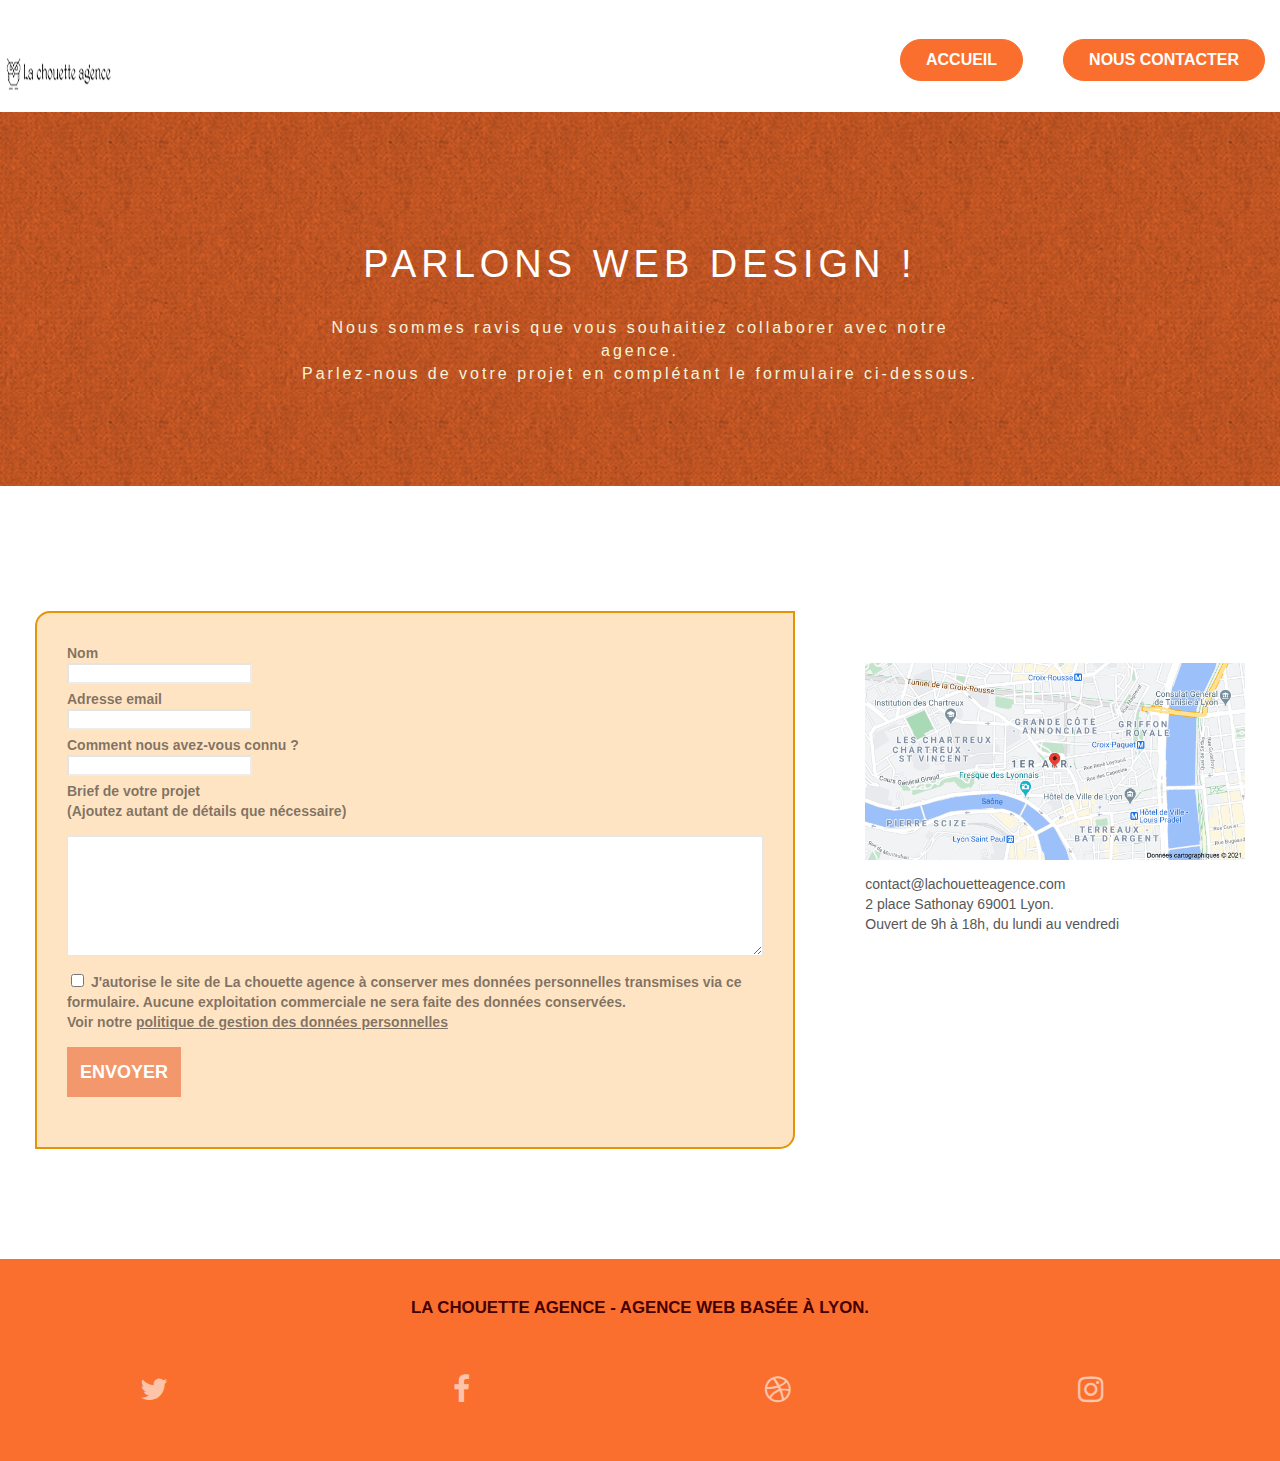
==== project4-SEO/contact.html @ b4eda33a "cdn" ====
<!doctype html>
<html lang="fr">
<head>
    <meta charset="utf-8">
    <meta name="description" content="Agence web à paris, stratégie web, web design, illustrations, design de site web, site web, web, internet, site internet, site">
    <meta name="viewport" content="width=device-width, initial-scale=1.0, viewport-fit=cover">
    
    <meta name="robots" content="all">
    <link rel="canonical" href="https://akilai-lab.github.io/PEREZMarina_4_30122020/project4-SEO/contact.html" />
    
    <link rel="shortcut icon" type="image/png" href="favicon.jpg">
    
    <link rel="preload" href="style.css" as="style">
	<link rel="stylesheet" type="text/css" href="style.css">
    
    <link rel="preload" href="./css/font-awesome.css" as="style">
	<link rel="stylesheet" type="text/css" href="./css/font-awesome.css">
    
    <link rel="preload" href="./css/et-line.css" as="style">
	<link rel="stylesheet" type="text/css" href="./css/et-line.css">
    
    <link rel="preload" href="fonts/fontawesome-webfont.woff2" as="font" crossorigin="anonymous">
    <link rel="stylesheet" type="text/css" href="fonts/fontawesome-webfont.woff2">
    
    <link rel="preload" href="fonts/et-line.woff"as="font" crossorigin="anonymous">
    <link rel="stylesheet" type="text/css" href="fonts/et-line.woff">
    
    <link rel="preload" href="fonts/et-line.ttf" as="font" crossorigin="anonymous">
    <link rel="stylesheet" type="text/css" href="fonts/et-line.ttf">
    
    <link rel="preload" href="./css/bootstrapPage1.css" as="style">
    <link rel="stylesheet" href="./css/bootstrapPage1.css">
    <title>Contact</title>
    

    
<!-- Analytics -->
 
<!-- Analytics END -->
    
</head>
<body>
<!-- Principal conteneur -->
<div class="page-container">
    
<!-- bloc-0 -->
<div class="bloc bgc-white l-bloc " id="bloc-0">
	<div class="container bloc-sm">
        <nav class="navbar row">
			<div class="navbar-header">
				<a class="navbar-brand" href="index.html"><img src="img/la-chouette-agence.png" alt="paris web design logo agence web meilleure agence" height="40" /></a>
				<button id="nav-toggle" type="button" class="ui-navbar-toggle navbar-toggle" data-toggle="collapse" data-target=".navbar-1">
					<span class="sr-only">Toggle navigation</span><span class="icon-bar"></span><span class="icon-bar"></span><span class="icon-bar"></span>
				</button>
                <div class="collapse navbar-collapse navbar-1 special-dropdown-nav">
                    <ul class="site-navigation nav navbar-nav">
                        <li>
                            <a href="index.html">Accueil</a>
                        </li>
                        <li></li>
                        <li>
                            <a href="contact.html">Nous Contacter</a>
                        </li>
                    </ul>
			     </div>
			</div>
		</nav>
	</div>
</div>
<!-- bloc-0 END -->

<!-- bloc-6 -->
<div class="bloc bg-dots-bg bg-repeat bgc-atomic-tangerine d-bloc bloc-bg-texture texture-paper" id="bloc-6">
	<div class="container bloc-lg">
		<div class="row">
			<div class="col-sm-12">
				<h1 class="text-center hero-bloc-text tc-white-second">
					Parlons web design !
				</h1>
				<p class="text-center mg-lg tc-white-second tight-width-whitespace">
					Nous sommes ravis que vous souhaitiez collaborer avec notre agence.<br>
					Parlez-nous de votre projet en complétant le formulaire ci-dessous.
				</p>
			</div>
		</div>
	</div>
</div>
<!-- bloc-6 END -->

<!-- bloc-7 -->
<div class="bloc bgc-white l-bloc" id="bloc-7">
	<div class="container bloc-lg">
		<div class="row">
			<div class="col-sm-6">
				<form id="form_1" novalidate success-msg="Your message has been sent." fail-msg="Sorry it seems that our mail server is not responding, Sorry for the inconvenience!">
					<div class="form-group">
						<label for="name">
							Nom
						</label>
                        <br>
						<input id="name" class="form-control" required />
					</div>
					<div class="form-group">
						<label for="email">
							Adresse email
						</label>
                        <br>
						<input id="email" class="form-control" type="email" required />
					</div>
					<div class="form-group">
						<label for="connaissance">
							Comment nous avez-vous connu ?
						</label>
                        <br>
						<input class="form-control" type="email" required id="connaissance" />
					</div>
					<div class="form-group">
						<label for="message">
                            Brief de votre projet <br> <span class="smallItalic">(Ajoutez autant de détails que nécessaire)</span>
						</label>
                        <br>
                        <textarea id="message" class="form-control" rows="4" cols="50" required style="display: flex;"></textarea>
					</div>
                    <div class="form-group">
                        <input type="checkbox" id="acceptationsDonnees" name="acceptation de données"/>
                        <label for="acceptationsDonnees">
                            J'autorise le site de La chouette agence à conserver mes données personnelles transmises via ce formulaire. Aucune exploitation commerciale ne sera faite des données conservées.
                            <br>
                            Voir notre <a href="">politique de gestion des données personnelles</a>
                        </label>
                    </div>
                    <button class="bloc-button btn btn-lg btn-block cta-hero submit" type="submit">
                        Envoyer
                    </button>
				</form>
			</div>
			<div class="col-sm-6 map">
                <a href="https://www.google.com/search?q=2+place+sathonay+69001+lyon&rlz=1C1VDKB_frFR929FR929&oq=2+place+de+Sathonay&aqs=chrome.1.69i57j0i22i30l3.12662j1j15&sourceid=chrome&ie=UTF-8#">
                    <img src="img/data=KjiwwXWCajq07o9utY1KiOmLHs5dErM3m1ERtYlFfBJ7O1Ih3s3tyrckToMY2TrnAi3n7OcraiNZIxGm-cOwmuKbV09F8jL7PYHgm2B_.png" alt="plan site web agency Lyon"/>
                </a>
				<p>
					contact@lachouetteagence.com<br>2 place Sathonay 69001 Lyon. <br>Ouvert de 9h à 18h, du lundi au vendredi<br>
				</p>
			</div>
		</div>
	</div>
</div>
<!-- bloc-7 END -->

<!-- ScrollToTop Button -->
<a class="bloc-button btn btn-d scrollToTop" onclick="scrollToTarget('1')"><span class="fa fa-chevron-up"></span></a>
<!-- ScrollToTop Button END-->


<!-- Footer - bloc-8 -->
<div class="bloc bgc-atomic-tangerine d-bloc" id="bloc-8">
	<div class="container bloc-sm">
		<div class="row">
			<div class="col-sm-12">
				<p class="text-center white">
					La chouette agence - Agence web basée à Lyon.<br>
				</p>
				<div class="row row-no-gutters social">
					<div class="col-sm-3">
						<div class="text-center">
							<a class="social" href="index.html"><span class="fa fa-twitter icon-md"></span></a>
						</div>
					</div>
					<div class="col-sm-3">
						<div class="text-center">
							<a class="social" href="index.html"><span class="fa fa-facebook icon-md"></span></a>
						</div>
					</div>
					<div class="col-sm-3">
						<div class="text-center">
							<a class="social" href="index.html"><span class="fa fa-dribbble icon-md"></span></a>
						</div>
					</div>
					<div class="col-sm-3">
						<div class="text-center">
							<a class="social" href="index.html"><span class="fa fa-instagram icon-md"></span></a>
						</div>
					</div>
				</div>
			</div>
		</div>
	</div>
</div>
<!-- Footer - bloc-8 END -->

</div>
    <script
  src="https://code.jquery.com/jquery-3.5.1.min.js"
  integrity="sha256-9/aliU8dGd2tb6OSsuzixeV4y/faTqgFtohetphbbj0="
  crossorigin="anonymous"></script>
<!-- Principal conteneur END -->
<script src="js/jquery-2.1.0.js"></script>

<script src="./js/blocs.js"></script>
<script src="./js/jquery.touchSwipe.js" defer></script>
<script src="./js/gmaps.js" defer></script>
<script src="./js/jqBootstrapValidation.js" defer></script>
<script src="./js/formHandler.js" defer></script>

</body>
</html>
---- project4-SEO/style.css ----
body {
    margin: 0;
    padding: 0;
    background: #FFF;
    overflow-x: hidden;
    -webkit-font-smoothing: antialiased;
    -moz-osx-font-smoothing: grayscale;
}

a,
button {
    transition: all .3s ease-in-out;
    outline: none!important;
}

a:hover {
    text-decoration: none;
    cursor: pointer;
}
.popUp {
    position: absolute;
    left: 40%;
    bottom: 15%;
    background-color: #fff;
    opacity: 85%;
    padding: 20px;
    width: 400px;
    height: 300px;
    order: 2;
    display: flex;
    justify-content: center;
    align-items: center;
    flex-direction: column;
}
#page-loading-blocs-notifaction {
    position: fixed;
    top: 0;
    bottom: 0;
    width: 100%;
    z-index: 100000;
    background: #FFFFFF url("img/pageload-spinner.gif") no-repeat center center;
}

.bloc {
    clear: both;
    background: 50% 50% no-repeat;
    -webkit-background-size: cover;
    -moz-background-size: cover;
    -o-background-size: cover;
    background-size: cover;
    position: relative;
}

.bloc .container {
    padding-left: 0;
    padding-right: 0;
}

.bloc-lg {
    padding: 100px 50px;
}

.bloc-md {
    padding: 50px;
}

.bloc-sm {
    padding: 20px 50px;
}

.bg-center,
.bg-l-edge,
.bg-r-edge,
.bg-t-edge,
.bg-b-edge,
.bg-tl-edge,
.bg-bl-edge,
.bg-tr-edge,
.bg-br-edge,
.bg-repeat {
    -webkit-background-size: auto!important;
    -moz-background-size: auto!important;
    -o-background-size: auto!important;
    background-size: auto!important;
}

.bg-repeat {
    background: repeat;
}

.bg-t-edge {
    background: top no-repeat;
}

.bloc-bg-texture::before {
    content: "";
    background-size: 2px 2px;
    position: absolute;
    top: 0;
    bottom: 0;
    left: 0;
    right: 0;
}

.texture-paper::before {
    background: url("img/texture-paperComp.webp");
    background-size: 280px 280px;
}

.b-parallax {
    background-attachment: fixed;
}

.d-bloc {
    color: rgba(255, 255, 255, .7);
}

.d-bloc button:hover {
    color: rgba(255, 255, 255, .9);
}

.d-bloc .icon-round,
.d-bloc .icon-square,
.d-bloc .icon-rounded,
.d-bloc .icon-semi-rounded-a,
.d-bloc .icon-semi-rounded-b {
    border-color: rgba(255, 255, 255, .9);
}

.d-bloc .divider-h span {
    border-color: rgba(255, 255, 255, .2);
}

.d-bloc .a-btn,
.d-bloc .navbar a,
.d-bloc .navbar-brand,
.d-bloc a .icon-sm,
.d-bloc a .icon-md,
.d-bloc a .icon-lg,
.d-bloc a .icon-xl,
.d-bloc h1 a,
.d-bloc h2 a,
.d-bloc h3 a,
.d-bloc h4 a,
.d-bloc h5 a,
.d-bloc h6 a,
.d-bloc p a {
    color: rgba(255, 255, 255, .6);
}

.d-bloc .a-btn:hover,
.d-bloc .navbar a:hover,
.d-bloc .navbar-brand:hover,
.d-bloc a:hover .icon-sm,
.d-bloc a:hover .icon-md,
.d-bloc a:hover .icon-lg,
.d-bloc a:hover .icon-xl,
.d-bloc h1 a:hover,
.d-bloc h2 a:hover,
.d-bloc h3 a:hover,
.d-bloc h4 a:hover,
.d-bloc h5 a:hover,
.d-bloc h6 a:hover,
.d-bloc p a:hover {
    color: rgba(255, 255, 255, 1);
}

.d-bloc .navbar-toggle .icon-bar {
    background: rgba(255, 255, 255, 1);
}

.d-bloc .btn-wire,
.d-bloc .btn-wire:hover {
    color: rgba(255, 255, 255, 1);
    border-color: rgba(255, 255, 255, 1);
}

.d-bloc .panel {
    color: rgba(0, 0, 0, .5);
}

.d-bloc .panel button:hover {
    color: rgba(0, 0, 0, .7);
}

.d-bloc .panel icon {
    border-color: rgba(0, 0, 0, .7);
}

.d-bloc .panel .divider-h span {
    border-color: rgba(0, 0, 0, .1);
}

.d-bloc .panel .a-btn {
    color: rgba(0, 0, 0, .6);
}

.d-bloc .panel .a-btn:hover {
    color: rgba(0, 0, 0, 1);
}

.d-bloc .panel .btn-wire,
.d-bloc .panel .btn-wire:hover {
    color: rgba(0, 0, 0, .7);
    border-color: rgba(0, 0, 0, .3);
}

.d-bloc .panel,
.l-bloc {
    color: rgba(0, 0, 0, .5);
}

.d-bloc .panel button:hover,
.l-bloc button:hover {
    color: rgba(0, 0, 0, .7);
}

.l-bloc .icon-round,
.l-bloc .icon-square,
.l-bloc .icon-rounded,
.l-bloc .icon-semi-rounded-a,
.l-bloc .icon-semi-rounded-b {
    border-color: rgba(0, 0, 0, .7);
}

.d-bloc .panel .divider-h span,
.l-bloc .divider-h span {
    border-color: rgba(0, 0, 0, .1);
}

.d-bloc .panel .a-btn,
.l-bloc .a-btn,
.l-bloc .navbar a,
.l-bloc .navbar-brand,
.l-bloc a .icon-sm,
.l-bloc a .icon-md,
.l-bloc a .icon-lg,
.l-bloc a .icon-xl,
.l-bloc h1 a,
.l-bloc h2 a,
.l-bloc h3 a,
.l-bloc h4 a,
.l-bloc h5 a,
.l-bloc h6 a,
.l-bloc p a {
    color: #fff;
}

.d-bloc .panel .a-btn:hover,
.l-bloc .a-btn:hover,
.l-bloc .navbar a:hover,
.l-bloc .navbar-brand:hover,
.l-bloc a:hover .icon-sm,
.l-bloc a:hover .icon-md,
.l-bloc a:hover .icon-lg,
.l-bloc a:hover .icon-xl,
.l-bloc h1 a:hover,
.l-bloc h2 a:hover,
.l-bloc h3 a:hover,
.l-bloc h4 a:hover,
.l-bloc h5 a:hover,
.l-bloc h6 a:hover,
.l-bloc p a:hover {
    color: #F3976C;
}

.l-bloc .navbar-toggle .icon-bar {
    color: rgba(0, 0, 0, .6);
}

.d-bloc .panel .btn-wire,
.d-bloc .panel .btn-wire:hover,
.l-bloc .btn-wire,
.l-bloc .btn-wire:hover {
    color: rgba(0, 0, 0, .7);
    border-color: rgba(0, 0, 0, .3);
}

.voffset {
    margin-top: 30px;
}

.voffset-lg {
    margin-top: 80px;
}

.row-no-gutters {
    margin-right: 0;
    margin-left: 0;
}
.row {
    display: flex;
}
.row.row-no-gutters > [class^="col-"],
.row.row-no-gutters > [class*=" col-"] {
    padding-right: 0;
    padding-left: 0;
    margin: auto;
}

#bloc-1-hero h1 {
    font-size: 32px;
}

.navbar {
    margin-bottom: 0;
    z-index: 1;
}

.navbar-brand {
    height: auto;
/*    padding: 3px 15px;*/
    font-size: 25px;
    font-weight: normal;
    font-weight: 600;
    line-height: 44px;
}

.navbar-brand img {
    width: 50%;
    height: 150px;
    margin: 0 5px 0 0;
    display: inline;
}

.navbar-brand img[src$=svg] {
    min-width: 100px;
}

.nav-center .navbar-brand img {
    margin: 0;
}

.navbar .nav {
    padding-top: 2px;
    margin-right: -16px;
    float: right;
    z-index: 1;
}

.nav > li {
    float: left;
    margin-top: 4px;
    font-size: 16px;
}

.navbar-nav .open .dropdown-menu > li > a {
    text-align: inherit;
}

.nav > li a:hover,
.nav > li a:focus {
    background: transparent;
}

.navbar-toggle {
    margin: 10px 10px 0 0;
    border: 0px;
}

.navbar-toggle:hover {
    background: transparent!important;
}

.navbar-toggle .icon-bar {
    background-color: rgba(0, 0, 0, .5);
    width: 26px;
}

.nav-invert .navbar .nav {
    float: left;
}

.nav-invert .navbar-header,
.nav-invert .navbar-brand {
    float: right;
    position: relative;
    z-index: 2;
}

@media (min-width: 768px) {
    .site-navigation {
        position: absolute;
        top: 50%;
        right: 20px;
        transform: translate(0, -50%);
        -webkit-transform: translateY(-50%);
    }
    .nav > li .dropdown-menu a,
    .nav > li .dropdown-menu a:hover {
        color: #484848;
    }
    .nav-invert .site-navigation {
        left: 0;
        right: 0;
    }
    .nav-center {
        text-align: center;
    }
    .nav-center .navbar-header {
        width: 100%;
    }
    .nav-center .navbar-header,
    .nav-center .navbar-brand,
    .nav-center .nav > li {
        float: none;
        display: inline-block;
    }
    .nav-center .site-navigation {
        position: relative;
        width: 100%;
        right: 0;
        margin-right: 0px;
        margin-top: 20px;
    }
    .nav-center.mini-nav .navbar-toggle {
        float: none;
        margin: 10px auto 0;
    }
}

.nav > li > .dropdown a {
    background: none!important;
    display: block;
    padding: 14px 15px;
}

nav .caret {
    margin: 0 5px;
}

.dropdown-menu .dropdown-menu {
    top: -8px;
    left: 100%;
}

.dropdown-menu .dropmenu-flow-right {
    top: 100%;
    left: 0;
    margin-left: -1px;
    border-top-left-radius: 0;
    border-top-right-radius: 0;
}

.dropdown-menu .dropdown span {
    border: 4px solid black;
    border-top-color: transparent;
    border-right-color: transparent;
    border-bottom-color: transparent;
    margin: 6px -5px 0 0!important;
    float: right;
}

.mg-md {
    margin-top: 10px;
    margin-bottom: 20px;
}

.mg-lg {
    margin-top: 10px;
    margin-bottom: 40px;
}

.btn {
    margin: 0 5px 5px 0;
}

.btn.pull-right {
    margin: 0 0 5px 5px;
}

.btn-d,
.btn-d:hover,
.btn-d:focus {
    color: #FFF;
    background: rgba(0, 0, 0, .3);
}

button {
    outline: none!important;
}

.btn-rd {
    border-radius: 40px;
}

.btn-clean {
    border: 1px solid rgba(0, 0, 0, .08);
    border-bottom-color: rgba(0, 0, 0, .1);
    text-shadow: 0 1px 0 rgba(0, 0, 1, .1);
    box-shadow: 0 1px 3px rgba(0, 0, 1, .25), inset 0 1px 0 0 rgba(255, 255, 255, .15);
}

.icon-md {
    font-size: 30px!important;
}

.icon-lg {
    font-size: 60px!important;
}

.sm-shadow {
    text-shadow: 0 1px 2px rgba(0, 0, 0, .3);
}

.panel-sq,
.panel-sq .panel-heading,
.panel-sq .panel-footer {
    border-radius: 0;
}

.panel-rd {
    border-radius: 30px;
}

.panel-rd .panel-heading {
    border-radius: 29px 29px 0 0;
}

.panel-rd .panel-footer {
    border-radius: 0 0 29px 29px;
}

.form-control {
    border-color: rgba(0, 0, 0, .1);
    box-shadow: none;
    max-width: 100%;
}

.scrollToTop {
    width: 40px;
    height: 40px;
    position: fixed;
    bottom: 20px;
    right: 20px;
    opacity: 0;
    z-index: 500;
    transition: all .3s ease-in-out;
}

.scrollToTop span {
    margin-top: 6px;
}

.showScrollTop {
    font-size: 14px;
    opacity: 1;
}

a[data-lightbox] {
    position: relative;
    display: block;
    text-align: center;
}

a[data-lightbox]:hover::before {
    content: "+";
    font-family: "HelveticaNeue-Light", "Helvetica Neue Light", "Helvetica Neue", Helvetica, Arial;
    font-size: 32px;
    width: 50px;
    height: 50px;
    margin-left: -25px;
    border-radius: 50%;
    background: rgba(0, 0, 0, .6);
    color: #FFF;
    font-weight: 100;
    z-index: 1;
    position: absolute;
    top: 50%;
    transform: translateY(-50%);
    -webkit-transform: translateY(-50%);
}

a[data-lightbox]:hover img {
    opacity: 0.6;
    -webkit-animation-fill-mode: none;
    animation-fill-mode: none;
}

#lightbox-modal {
    display: flex;
    align-items: center;
}

#lightbox-modal .modal-dialog {
    width: 90%;
    max-width: 900px;
    margin: 0 auto 0;
}

#lightbox-modal .modal-dialog img {
    max-height: 90vh;
    margin: 0 auto;
}

.lightbox-caption {
    padding: 20px;
    color: #FFF;
    background: rgba(0, 0, 0, .5);
    position: absolute;
    left: 15px;
    right: 15px;
    bottom: 5px;
}

.close-lightbox {
    color: #FFF;
    font-size: 30px;
    position: absolute;
    top: 20px;
    right: 20px;
    z-index: 20;
    background: rgba(0, 0, 0, .5);
    border: none;
    line-height: 30px;
    padding: 0 9px 5px;
    opacity: 0.3;
}

.close-lightbox:hover,
.next-lightbox:hover,
.prev-lightbox:hover {
    opacity: 1.0;
    color: #FFF;
}

.next-lightbox,
.prev-lightbox {
    font-size: 20px;
    color: rgba(255, 255, 255, .9);
    background: rgba(0, 0, 0, .5);
    transition: all .2s ease-in-out;
    position: absolute;
    top: 45%;
    z-index: 1;
    opacity: 0.4;
}

.next-lightbox {
    padding: 6px 8px 1px 13px;
    right: 25px;
}

.prev-lightbox {
    padding: 6px 13px 1px 10px;
    left: 25px;
}

.snapshot-lb .modal-body {
    padding-bottom: 45px;
}

.snapshot-lb .lightbox-caption {
    padding: 0;
    color: rgba(0, 0, 0, .5);
    background: none;
}

h1,
h2,
h3,
h4,
h5,
h6,
p,
.btn,
a {
    font-family: "helvetica";
    font-weight: 400;
    color: #575757;
}
a.connection {
    font-weight: 700;
}
label {
    font-weight: 700;
}
label a {
    color: rgba(0, 0, 0, .5);
    font-weight: 700;
    text-decoration: underline;
}
.container {
    max-width: 1000px;
}

.hero-bloc-text {
    font-size: 38px;
}

.hero-bloc-text-sub {
    font-size: 36px;
}

.statement-bloc-text {
    line-height: 26px;
    font-style: italic;
    font-size: 20px;
    text-align: center;
    font-weight: lighter;
    max-width: 520px;
    margin: auto auto auto auto;
}

/*
p {
    font-size: 11px;
}
*/

.tight-width-whitespace {
    max-width: 600px;
    margin: auto auto auto auto;
}

.h1 {
    font-size: 20px;
    font-family: "Open Sans";
}

.cta-hero {
    margin-top: 22px;
    margin-left: 45%;
    color: #FFFFFF;
    text-transform: uppercase;
    padding: 6px 20px;
    font-size: 14px;
    font-weight: 700;
}

.social {
/*    max-width: 400px;*/
    display: flex;
    margin: auto auto auto auto;
}

h3 {
    font-size: 22px;
    line-height: 1.4em;
}

h2 {
    font-size: 15px;
    text-transform: uppercase;
    font-weight: 700;
}

.med-width-whitespace {
    max-width: 800px;
    margin: auto auto auto auto;
    box-shadow: 0px 0px 0px #000000;
}

h1, h2, h4, h3 {
    color: #333333;
}

.icons {
    margin-bottom: 14px;
    margin-top: 24px;
}

.white {
    color: #400 !important;
    font-weight: bold;
    font-size: 1.2em;
    text-transform: uppercase;
}

.portfolio-thumb {
    margin-bottom: 24px;
}

.portfolio-row {
    margin-bottom: 44px;
    margin-top: 50px;
}

.avatar {
    box-shadow: 0px 4px 9px rgba(0, 0, 0, 0.3);
}

.black-background {
    background-color: #483e3e;;
    padding: 70px;
}

.bold-link {
    font-weight: 900;
    text-decoration: underline;
}

.bgc-white {
    background-color: #FFFFFF;
}

.bgc-dark-slate-blue {
    background-color: #364577;
}

.bgc-atomic-tangerine {
    background-color: #fb6f2e;
}

.tc-white {
    color: #F3976C;
}

.btn-atomic-tangerine {
    background: #FFFFFF;
    color: black;
    margin: 0;
    padding: 12px;
    border-radius: 0;
}
.popUp .button {
    background: #f1621f;
    color: #fff;
    margin: 0;
    padding: 12px;
    border-radius: 0;
}
form .submit {
    background: #F3976C;
    color: #FFFFFF;
    padding: 12px;
    border-radius: 0;
}
.liens {
    width: 100%;
    display: flex;
    flex-wrap: wrap;
}

.popUp button a{
    color: #fff;
}
.btn-atomic-tangerine:hover {
/*    background: #c27956;*/
    color: #FFFFFF;
}

.ltc-white {
    color: #FFFFFF;
}

.ltc-white:hover {
    color: #cccccc;
}

.ltc-atomic-tangerine {
    color: #F3976C;
}

.ltc-atomic-tangerine:hover {
    color: #c27956;
}

.icon-dark-slate-blue {
    color: #364577!important;
    border-color: #364577!important;
}

.bg-dots-bg {
    background-image: url("img/dots-bg.png");
}

.bg-lines-h2-bg {
    background-image: url("img/lines-h2-bg.png");
}

.bg-banniere {
    background-image: url("img/imgCompression/la-chouette-agence-banniere-min.jpg");
}

.bg-presentation {
    background-image: url("img/imgCompression/image-de-presentation-ps-min.jpg");
}

.col-sm-4 {
    background-color: #ffffffb3;
    margin: 0 auto;
    padding: 20px;
    max-width: 50%;
}
.connections.col-sm-4 {
    position: relative;
    order: 1;
}
@media (max-width: 1024px) {
    .bloc {
        padding-left: 20px;
        padding-right: 20px;
    }
    .bloc.full-width-bloc,
    .bloc-tile-2.full-width-bloc .container,
    .bloc-tile-3.full-width-bloc .container,
    .bloc-tile-4.full-width-bloc .container {
        padding-left: 0;
        padding-right: 0;
    }
}

@media (min-width: 767px) and (max-width: 1024px) {
    .liens h3 {
        width: 100%;
        text-align: center;
        text-transform: uppercase;
        color: #fff;
        font-weight: bold;
        font-size: 19px;
    }
    .cta-hero {
        margin: inherit;
    }
    .navbar .nav {
        max-width: 80%
    }
    .nav-center.navbar .nav {
        max-width: 100%
    }
    .row{
        display: block;
    }
    .black-background {
    background-color: #483e3e94;
    }
    .tc-white {
        color: #fff;
    }
    .col-sm-6 a {
        width: 600px;
        height: 600px;
    }
    .col-sm-6 a img {
        margin: 30px auto 0 auto;
        width: 75%;
        position: relative;
        left: 14%;
    }
    .bloc-sm .social {
        display: -webkit-box;
    }
    .bloc-sm .social .col-sm-3 {
        margin: 0 11%;
    }
    .connections {
        display: flex;
        justify-content: center;
        padding: 20px;
    }
    .connections .col-sm-4 {
        max-width: inherit;
        width: 30%;
    }
    ol, ul {
        list-style: none;
        padding: 0;
    }
    .navbar-brand img {
    margin: 0 70px 0 0;
    }
    .tc-white-second {
        color: #fff;
    }
    #bloc-7 .container.bloc-lg {
        padding: 0;
    }
    form#form_1 {
        display: block;
        flex-wrap: wrap;
        background-color: bisque;
        border-top-left-radius: 15px;
        border-bottom-right-radius: 15px;
        border: 2.5px double #e29507;
        width: 65%;
        margin: 0 auto;
        padding: 0px 20px;
    }
    .form-group {
        margin: 20px 0;
    }
    label {
        margin-right: 20px;
    }
/*
    .form-group br {
        display: none;
    }
*/
    textarea#message.form-control {
        display: block;
        margin-top: 20px;
    }
    .container.bloc-lg {
        margin: 30px auto;
    }
    #bloc-7 .container.bloc-lg {
        border: none;
        margin: 0;
    }
    .col-sm-6 p {
        width: 55%;
        margin-left: 40px;
    }
    #bloc-4-portfolio p.text-center {
        width: auto;
        margin-left: 0;
    }
    .col-sm-6.map p {
        margin-left: 0;
    }
    .col-sm-6 p br {
        display: none;
    }
    .form-control {
        border-color: #fbab579e;
    }
    .navbar-nav>li>a {
        text-decoration: none;
    }
    .popUp {
        left: 20%;
        bottom: 35%;
        width: 450px;
        height: 320px;
    }
}
@media (min-width:1024px) {
    .liens h3 {
        width: 100%;
        text-align: center;
        text-transform: uppercase;
        color: #000;
        font-weight: bold;
        font-size: 19px;
    }
    .connections ul {
        list-style: none;
        padding: 0;
    }
    .connections li {
        text-align: center;
        margin-top: 10px;
    }
    .container {
        margin: 0;
        max-width: inherit;
    }
    .cta-hero {
        margin-left: 0;
    }
    .text-center a, li a {
        text-decoration: none;
    }
    .med-width-whitespace {
        max-width: inherit;
        margin: 20px 0; 
        box-shadow: 0px 0px 0px #000000;
    }
    .col-sm-4.icone {
        background-color: white;
    }
    .black-background {
        background-color: #58575782;
        padding: inherit;
    }
    .tc-white {
        color: #fff;
        font-size: 1.5em;
    }
    .tight-width-whitespace {
        max-width: 700px;
    }
    .tight-width-whitespace.portfolio-row {
    max-width: 1000px;
        display: flex;
    }
    .col-sm-6 {
        margin: 10px 20px;
    }
    .col-sm-6 a {
        width: 500px;
    }
    .col-sm-6 a img{
        width: 100%;
    }
    .portfolio-thumb {
        margin-bottom: 0;
    }
    .row.rowContact {
        display: flex;
        flex-direction: column;
    }
    .row.row-no-gutters > [class^="col-"], .row.row-no-gutters > [class*=" col-"] {
        margin: 3% 10%;
    }
    h1.text-center.hero-bloc-text.tc-white-second {
        color: #fff;
        text-transform: uppercase;
        letter-spacing: 5px;
    }
    p.text-center.mg-lg.tc-white-second.tight-width-whitespace {
        color: beige;
        margin: 0 auto;
        font-size: 16px;
        letter-spacing: 3px;
        width: 100%;
    }
    .col-sm-6.map {
        width: auto;
        margin-top: 6%;
    }
    .col-sm-6.map br:nth-child(0){
        display: none;
    }
    form#form_1 {
        margin-top: 15px;
        background-color: bisque;
        padding: 30px;
        border-top-left-radius: 15px;
        border-bottom-right-radius: 15px;
        border: 2.5px double #e29507;
    }
    .form-group {
        margin-bottom: 5px;
    }
    label {
        margin-right: 20px;
    }
/*
    input {
        margin: 10px 0;
        height: 30px;
    }
*/
    textarea#message.form-control {
        margin: 15px 0;
        height: 120px;
        width: -webkit-fill-available;
    }
    footer a.connection {
        font-weight: 700!important;
    }
}

@media only screen and (min-width: 768px) and (max-width: 1024px) and (orientation: landscape) {
    .b-parallax {
        background-attachment: scroll;
    }
}

@media only screen and (min-width: 1024px) and (max-width: 1366px) and (-webkit-min-device-pixel-ratio: 1.5) {
    .b-parallax {
        background-attachment: scroll;
    }
}

@media (max-width: 991px) {
    .container {
        width: 100%;
    }
    .b-parallax {
        background-attachment: scroll;
    }
    .page-container,
    #hero-bloc {
        overflow-x: hidden;
        position: relative;
    }
    .bloc {
/*
        padding-left: constant(safe-area-inset-left);
        padding-right: constant(safe-area-inset-right);
*/
    }
    .bloc-group,
    .bloc-group .bloc {
        display: block;
        width: 100%;
    }
    .bloc-fill-screen .fill-bloc-top-edge,
    .bloc-fill-screen .fill-bloc-bottom-edge {
        padding: 0 20px;
/*
        padding-left: constant(safe-area-inset-left);
        padding-right: constant(safe-area-inset-right);
*/
    }
}

@media (max-width: 767px) {
    .l-bloc .navbar a {
        color: #fd7515;
    }
    .form-group {
        max-width: 80%;
        margin-bottom: 10px;
    }
    .smallItalic {
        font-size: 11px;
        font-style: italic;
    }
    .tc-white-second, .tc-white {
        color: #fff;
    }
    
    .page-container {
        overflow-x: hidden;
        position: relative;
    }
    .bloc-md {
        padding: 0;
    }
    h1,
    h2,
    h3,
    h4,
    h5,
    h6,
    p,
    #disqus_thread {
        padding-left: 10px;
        padding-right: 10px;
    }
    h3 {
        font-size: 1.2em;
    }
    .liens h3 {
        width: 100%;
        text-align: center;
        text-transform: uppercase;
        color: #fff;
        font-weight: bold;
        font-size: 19px;
    }
    .text-center a {
        display: block;
        max-width: 25%;
        margin: 20px auto;
    }
    .col-sm-12 h1{
        font-size: 28px;
        padding: 0;
    }
    .b-parallax {
        background-attachment: scroll;
    }
    .navbar .nav {
        padding-top: 0;
        float: right;
        margin-right: 0;
    }
    .navbar.row {
        margin-left: 0;
        margin-right: 0;
    }
    .site-navigation {
        position: inherit;
        transform: none;
        -webkit-transform: none;
        -ms-transform: none;
    }
    .nav > li {
        margin: 0;
        border-bottom: 1px solid rgba(0, 0, 0, .1);
        background: rgba(0, 0, 0, .05);
        text-align: left;
    }
    .nav > li:hover {
        background: rgba(0, 0, 0, .08);
    }
    .dropdown .dropdown a .caret {
        float: none;
        margin: 5px 0 0 10px!important;
        border: 4px solid black;
        border-bottom-color: transparent;
        border-right-color: transparent;
        border-left-color: transparent;
    }
    #hero-bloc .navbar .nav {
        background: rgba(0, 0, 0, .8);
    }
    #hero-bloc .navbar .nav a {
        color: rgba(255, 255, 255, .6);
    }
    .hero {
        padding: 50px 0;
    }
    .hero-nav {
        left: -1px;
        right: -1px;
    }
    .navbar-collapse {
        padding: 0;
        overflow-x: hidden;
        -webkit-box-shadow: none;
        box-shadow: none;
    }
    .navbar-brand img {
        max-height: 40px;
        width: auto;
    }
    .nav-invert .navbar-header {
        float: none;
        width: 100%;
    }
    .nav-invert .navbar-toggle {
        float: left;
        margin-left: 10px;
    }
    .bloc {
        padding-left: 0;
        padding-right: 0;
    }
    .bloc-xxl,
    .bloc-xl,
    .bloc-lg {
        padding: 20px 0;
    }
    .bloc-sm,
    .bloc-md {
        padding-left: 0;
        padding-right: 0;
    }
    .bloc-tile-2 .container,
    .bloc-tile-3 .container,
    .bloc-tile-4 .container,
    .bloc-fill-screen .fill-bloc-top-edge,
    .bloc-fill-screen .fill-bloc-bottom-edge {
        padding-left: 0;
        padding-right: 0;
    }
    .a-block {
        padding: 0 10px;
    }
    .btn-dwn {
        display: none;
    }
    .voffset {
        margin-top: 5px;
    }
    .voffset-md {
        margin-top: 20px;
    }
/*
    .voffset-lg {
        margin-top: 30px;
    }
*/
    form {
        padding: 10px;
    }
    .close-lightbox {
        display: inline-block;
    }
    .blocsapp-device-iphone5 {
        background-size: 216px 425px;
        padding-top: 60px;
        width: 216px;
        height: 425px;
    }
    .blocsapp-device-iphone5 img {
        width: 180px;
        height: 320px;
    }
    .resizeImg {
        max-width: -webkit-fill-available;
    }
    .col-sm-6 a {
        width: 270px;
        margin: auto;
    }
    .col-sm-6.map a img {
        width: 100%;
    }
    .bloc-mob-center-text {
        text-align: center;
    }
    .liens h3 {
        padding-top: 20px;
        text-transform: uppercase;
        color: #fff;
        font-weight: bold;
        letter-spacing: 1.5px;
    }
    .col-sm-4 {
        max-width: inherit;
        margin: 0;
        width: 100%;
        text-align: center;
        padding: inherit;
    }
    .col-sm-4 ul {
        padding: 0;
    }
    .col-sm-4 li {
        list-style: none;
    }
    .row {
        flex-direction: column-reverse;
    }
    .rowContact {
        flex-direction: column;
    }
    .rowContact h2 {
        font-weight: 700;
    }
    .bloc-sm {
        padding: 0;
    }
    .bloc-sm .social {
        display: -webkit-box;
    }
    .bloc-sm .social .col-sm-3 {
        margin: 0 8%;
    }
    .black-background {
        background-color: #673f3f5c;
        padding: inherit;
    }
    .bold-link {
        max-width: none!important;
        margin: inherit!important;
        text-decoration: none!important;
    }
    .popUp {
        left: 20%;
        bottom: 15%;
        width: auto;
        height: 300px;
    }
    .popUp button {
        border-color: #F3976C;
        background-color: #d04f12;
    }
}

@media (max-width: 400px) {
    .bloc {
        padding-left: 0;
        padding-right: 0;
    }
}
---- project4-SEO/style.css ----
body {
    margin: 0;
    padding: 0;
    background: #FFF;
    overflow-x: hidden;
    -webkit-font-smoothing: antialiased;
    -moz-osx-font-smoothing: grayscale;
}

a,
button {
    transition: all .3s ease-in-out;
    outline: none!important;
}

a:hover {
    text-decoration: none;
    cursor: pointer;
}
.popUp {
    position: absolute;
    left: 40%;
    bottom: 15%;
    background-color: #fff;
    opacity: 85%;
    padding: 20px;
    width: 400px;
    height: 300px;
    order: 2;
    display: flex;
    justify-content: center;
    align-items: center;
    flex-direction: column;
}
#page-loading-blocs-notifaction {
    position: fixed;
    top: 0;
    bottom: 0;
    width: 100%;
    z-index: 100000;
    background: #FFFFFF url("img/pageload-spinner.gif") no-repeat center center;
}

.bloc {
    clear: both;
    background: 50% 50% no-repeat;
    -webkit-background-size: cover;
    -moz-background-size: cover;
    -o-background-size: cover;
    background-size: cover;
    position: relative;
}

.bloc .container {
    padding-left: 0;
    padding-right: 0;
}

.bloc-lg {
    padding: 100px 50px;
}

.bloc-md {
    padding: 50px;
}

.bloc-sm {
    padding: 20px 50px;
}

.bg-center,
.bg-l-edge,
.bg-r-edge,
.bg-t-edge,
.bg-b-edge,
.bg-tl-edge,
.bg-bl-edge,
.bg-tr-edge,
.bg-br-edge,
.bg-repeat {
    -webkit-background-size: auto!important;
    -moz-background-size: auto!important;
    -o-background-size: auto!important;
    background-size: auto!important;
}

.bg-repeat {
    background: repeat;
}

.bg-t-edge {
    background: top no-repeat;
}

.bloc-bg-texture::before {
    content: "";
    background-size: 2px 2px;
    position: absolute;
    top: 0;
    bottom: 0;
    left: 0;
    right: 0;
}

.texture-paper::before {
    background: url("img/texture-paperComp.webp");
    background-size: 280px 280px;
}

.b-parallax {
    background-attachment: fixed;
}

.d-bloc {
    color: rgba(255, 255, 255, .7);
}

.d-bloc button:hover {
    color: rgba(255, 255, 255, .9);
}

.d-bloc .icon-round,
.d-bloc .icon-square,
.d-bloc .icon-rounded,
.d-bloc .icon-semi-rounded-a,
.d-bloc .icon-semi-rounded-b {
    border-color: rgba(255, 255, 255, .9);
}

.d-bloc .divider-h span {
    border-color: rgba(255, 255, 255, .2);
}

.d-bloc .a-btn,
.d-bloc .navbar a,
.d-bloc .navbar-brand,
.d-bloc a .icon-sm,
.d-bloc a .icon-md,
.d-bloc a .icon-lg,
.d-bloc a .icon-xl,
.d-bloc h1 a,
.d-bloc h2 a,
.d-bloc h3 a,
.d-bloc h4 a,
.d-bloc h5 a,
.d-bloc h6 a,
.d-bloc p a {
    color: rgba(255, 255, 255, .6);
}

.d-bloc .a-btn:hover,
.d-bloc .navbar a:hover,
.d-bloc .navbar-brand:hover,
.d-bloc a:hover .icon-sm,
.d-bloc a:hover .icon-md,
.d-bloc a:hover .icon-lg,
.d-bloc a:hover .icon-xl,
.d-bloc h1 a:hover,
.d-bloc h2 a:hover,
.d-bloc h3 a:hover,
.d-bloc h4 a:hover,
.d-bloc h5 a:hover,
.d-bloc h6 a:hover,
.d-bloc p a:hover {
    color: rgba(255, 255, 255, 1);
}

.d-bloc .navbar-toggle .icon-bar {
    background: rgba(255, 255, 255, 1);
}

.d-bloc .btn-wire,
.d-bloc .btn-wire:hover {
    color: rgba(255, 255, 255, 1);
    border-color: rgba(255, 255, 255, 1);
}

.d-bloc .panel {
    color: rgba(0, 0, 0, .5);
}

.d-bloc .panel button:hover {
    color: rgba(0, 0, 0, .7);
}

.d-bloc .panel icon {
    border-color: rgba(0, 0, 0, .7);
}

.d-bloc .panel .divider-h span {
    border-color: rgba(0, 0, 0, .1);
}

.d-bloc .panel .a-btn {
    color: rgba(0, 0, 0, .6);
}

.d-bloc .panel .a-btn:hover {
    color: rgba(0, 0, 0, 1);
}

.d-bloc .panel .btn-wire,
.d-bloc .panel .btn-wire:hover {
    color: rgba(0, 0, 0, .7);
    border-color: rgba(0, 0, 0, .3);
}

.d-bloc .panel,
.l-bloc {
    color: rgba(0, 0, 0, .5);
}

.d-bloc .panel button:hover,
.l-bloc button:hover {
    color: rgba(0, 0, 0, .7);
}

.l-bloc .icon-round,
.l-bloc .icon-square,
.l-bloc .icon-rounded,
.l-bloc .icon-semi-rounded-a,
.l-bloc .icon-semi-rounded-b {
    border-color: rgba(0, 0, 0, .7);
}

.d-bloc .panel .divider-h span,
.l-bloc .divider-h span {
    border-color: rgba(0, 0, 0, .1);
}

.d-bloc .panel .a-btn,
.l-bloc .a-btn,
.l-bloc .navbar a,
.l-bloc .navbar-brand,
.l-bloc a .icon-sm,
.l-bloc a .icon-md,
.l-bloc a .icon-lg,
.l-bloc a .icon-xl,
.l-bloc h1 a,
.l-bloc h2 a,
.l-bloc h3 a,
.l-bloc h4 a,
.l-bloc h5 a,
.l-bloc h6 a,
.l-bloc p a {
    color: #fff;
}

.d-bloc .panel .a-btn:hover,
.l-bloc .a-btn:hover,
.l-bloc .navbar a:hover,
.l-bloc .navbar-brand:hover,
.l-bloc a:hover .icon-sm,
.l-bloc a:hover .icon-md,
.l-bloc a:hover .icon-lg,
.l-bloc a:hover .icon-xl,
.l-bloc h1 a:hover,
.l-bloc h2 a:hover,
.l-bloc h3 a:hover,
.l-bloc h4 a:hover,
.l-bloc h5 a:hover,
.l-bloc h6 a:hover,
.l-bloc p a:hover {
    color: #F3976C;
}

.l-bloc .navbar-toggle .icon-bar {
    color: rgba(0, 0, 0, .6);
}

.d-bloc .panel .btn-wire,
.d-bloc .panel .btn-wire:hover,
.l-bloc .btn-wire,
.l-bloc .btn-wire:hover {
    color: rgba(0, 0, 0, .7);
    border-color: rgba(0, 0, 0, .3);
}

.voffset {
    margin-top: 30px;
}

.voffset-lg {
    margin-top: 80px;
}

.row-no-gutters {
    margin-right: 0;
    margin-left: 0;
}
.row {
    display: flex;
}
.row.row-no-gutters > [class^="col-"],
.row.row-no-gutters > [class*=" col-"] {
    padding-right: 0;
    padding-left: 0;
    margin: auto;
}

#bloc-1-hero h1 {
    font-size: 32px;
}

.navbar {
    margin-bottom: 0;
    z-index: 1;
}

.navbar-brand {
    height: auto;
/*    padding: 3px 15px;*/
    font-size: 25px;
    font-weight: normal;
    font-weight: 600;
    line-height: 44px;
}

.navbar-brand img {
    width: 50%;
    height: 150px;
    margin: 0 5px 0 0;
    display: inline;
}

.navbar-brand img[src$=svg] {
    min-width: 100px;
}

.nav-center .navbar-brand img {
    margin: 0;
}

.navbar .nav {
    padding-top: 2px;
    margin-right: -16px;
    float: right;
    z-index: 1;
}

.nav > li {
    float: left;
    margin-top: 4px;
    font-size: 16px;
}

.navbar-nav .open .dropdown-menu > li > a {
    text-align: inherit;
}

.nav > li a:hover,
.nav > li a:focus {
    background: transparent;
}

.navbar-toggle {
    margin: 10px 10px 0 0;
    border: 0px;
}

.navbar-toggle:hover {
    background: transparent!important;
}

.navbar-toggle .icon-bar {
    background-color: rgba(0, 0, 0, .5);
    width: 26px;
}

.nav-invert .navbar .nav {
    float: left;
}

.nav-invert .navbar-header,
.nav-invert .navbar-brand {
    float: right;
    position: relative;
    z-index: 2;
}

@media (min-width: 768px) {
    .site-navigation {
        position: absolute;
        top: 50%;
        right: 20px;
        transform: translate(0, -50%);
        -webkit-transform: translateY(-50%);
    }
    .nav > li .dropdown-menu a,
    .nav > li .dropdown-menu a:hover {
        color: #484848;
    }
    .nav-invert .site-navigation {
        left: 0;
        right: 0;
    }
    .nav-center {
        text-align: center;
    }
    .nav-center .navbar-header {
        width: 100%;
    }
    .nav-center .navbar-header,
    .nav-center .navbar-brand,
    .nav-center .nav > li {
        float: none;
        display: inline-block;
    }
    .nav-center .site-navigation {
        position: relative;
        width: 100%;
        right: 0;
        margin-right: 0px;
        margin-top: 20px;
    }
    .nav-center.mini-nav .navbar-toggle {
        float: none;
        margin: 10px auto 0;
    }
}

.nav > li > .dropdown a {
    background: none!important;
    display: block;
    padding: 14px 15px;
}

nav .caret {
    margin: 0 5px;
}

.dropdown-menu .dropdown-menu {
    top: -8px;
    left: 100%;
}

.dropdown-menu .dropmenu-flow-right {
    top: 100%;
    left: 0;
    margin-left: -1px;
    border-top-left-radius: 0;
    border-top-right-radius: 0;
}

.dropdown-menu .dropdown span {
    border: 4px solid black;
    border-top-color: transparent;
    border-right-color: transparent;
    border-bottom-color: transparent;
    margin: 6px -5px 0 0!important;
    float: right;
}

.mg-md {
    margin-top: 10px;
    margin-bottom: 20px;
}

.mg-lg {
    margin-top: 10px;
    margin-bottom: 40px;
}

.btn {
    margin: 0 5px 5px 0;
}

.btn.pull-right {
    margin: 0 0 5px 5px;
}

.btn-d,
.btn-d:hover,
.btn-d:focus {
    color: #FFF;
    background: rgba(0, 0, 0, .3);
}

button {
    outline: none!important;
}

.btn-rd {
    border-radius: 40px;
}

.btn-clean {
    border: 1px solid rgba(0, 0, 0, .08);
    border-bottom-color: rgba(0, 0, 0, .1);
    text-shadow: 0 1px 0 rgba(0, 0, 1, .1);
    box-shadow: 0 1px 3px rgba(0, 0, 1, .25), inset 0 1px 0 0 rgba(255, 255, 255, .15);
}

.icon-md {
    font-size: 30px!important;
}

.icon-lg {
    font-size: 60px!important;
}

.sm-shadow {
    text-shadow: 0 1px 2px rgba(0, 0, 0, .3);
}

.panel-sq,
.panel-sq .panel-heading,
.panel-sq .panel-footer {
    border-radius: 0;
}

.panel-rd {
    border-radius: 30px;
}

.panel-rd .panel-heading {
    border-radius: 29px 29px 0 0;
}

.panel-rd .panel-footer {
    border-radius: 0 0 29px 29px;
}

.form-control {
    border-color: rgba(0, 0, 0, .1);
    box-shadow: none;
    max-width: 100%;
}

.scrollToTop {
    width: 40px;
    height: 40px;
    position: fixed;
    bottom: 20px;
    right: 20px;
    opacity: 0;
    z-index: 500;
    transition: all .3s ease-in-out;
}

.scrollToTop span {
    margin-top: 6px;
}

.showScrollTop {
    font-size: 14px;
    opacity: 1;
}

a[data-lightbox] {
    position: relative;
    display: block;
    text-align: center;
}

a[data-lightbox]:hover::before {
    content: "+";
    font-family: "HelveticaNeue-Light", "Helvetica Neue Light", "Helvetica Neue", Helvetica, Arial;
    font-size: 32px;
    width: 50px;
    height: 50px;
    margin-left: -25px;
    border-radius: 50%;
    background: rgba(0, 0, 0, .6);
    color: #FFF;
    font-weight: 100;
    z-index: 1;
    position: absolute;
    top: 50%;
    transform: translateY(-50%);
    -webkit-transform: translateY(-50%);
}

a[data-lightbox]:hover img {
    opacity: 0.6;
    -webkit-animation-fill-mode: none;
    animation-fill-mode: none;
}

#lightbox-modal {
    display: flex;
    align-items: center;
}

#lightbox-modal .modal-dialog {
    width: 90%;
    max-width: 900px;
    margin: 0 auto 0;
}

#lightbox-modal .modal-dialog img {
    max-height: 90vh;
    margin: 0 auto;
}

.lightbox-caption {
    padding: 20px;
    color: #FFF;
    background: rgba(0, 0, 0, .5);
    position: absolute;
    left: 15px;
    right: 15px;
    bottom: 5px;
}

.close-lightbox {
    color: #FFF;
    font-size: 30px;
    position: absolute;
    top: 20px;
    right: 20px;
    z-index: 20;
    background: rgba(0, 0, 0, .5);
    border: none;
    line-height: 30px;
    padding: 0 9px 5px;
    opacity: 0.3;
}

.close-lightbox:hover,
.next-lightbox:hover,
.prev-lightbox:hover {
    opacity: 1.0;
    color: #FFF;
}

.next-lightbox,
.prev-lightbox {
    font-size: 20px;
    color: rgba(255, 255, 255, .9);
    background: rgba(0, 0, 0, .5);
    transition: all .2s ease-in-out;
    position: absolute;
    top: 45%;
    z-index: 1;
    opacity: 0.4;
}

.next-lightbox {
    padding: 6px 8px 1px 13px;
    right: 25px;
}

.prev-lightbox {
    padding: 6px 13px 1px 10px;
    left: 25px;
}

.snapshot-lb .modal-body {
    padding-bottom: 45px;
}

.snapshot-lb .lightbox-caption {
    padding: 0;
    color: rgba(0, 0, 0, .5);
    background: none;
}

h1,
h2,
h3,
h4,
h5,
h6,
p,
.btn,
a {
    font-family: "helvetica";
    font-weight: 400;
    color: #575757;
}
a.connection {
    font-weight: 700;
}
label {
    font-weight: 700;
}
label a {
    color: rgba(0, 0, 0, .5);
    font-weight: 700;
    text-decoration: underline;
}
.container {
    max-width: 1000px;
}

.hero-bloc-text {
    font-size: 38px;
}

.hero-bloc-text-sub {
    font-size: 36px;
}

.statement-bloc-text {
    line-height: 26px;
    font-style: italic;
    font-size: 20px;
    text-align: center;
    font-weight: lighter;
    max-width: 520px;
    margin: auto auto auto auto;
}

/*
p {
    font-size: 11px;
}
*/

.tight-width-whitespace {
    max-width: 600px;
    margin: auto auto auto auto;
}

.h1 {
    font-size: 20px;
    font-family: "Open Sans";
}

.cta-hero {
    margin-top: 22px;
    margin-left: 45%;
    color: #FFFFFF;
    text-transform: uppercase;
    padding: 6px 20px;
    font-size: 14px;
    font-weight: 700;
}

.social {
/*    max-width: 400px;*/
    display: flex;
    margin: auto auto auto auto;
}

h3 {
    font-size: 22px;
    line-height: 1.4em;
}

h2 {
    font-size: 15px;
    text-transform: uppercase;
    font-weight: 700;
}

.med-width-whitespace {
    max-width: 800px;
    margin: auto auto auto auto;
    box-shadow: 0px 0px 0px #000000;
}

h1, h2, h4, h3 {
    color: #333333;
}

.icons {
    margin-bottom: 14px;
    margin-top: 24px;
}

.white {
    color: #400 !important;
    font-weight: bold;
    font-size: 1.2em;
    text-transform: uppercase;
}

.portfolio-thumb {
    margin-bottom: 24px;
}

.portfolio-row {
    margin-bottom: 44px;
    margin-top: 50px;
}

.avatar {
    box-shadow: 0px 4px 9px rgba(0, 0, 0, 0.3);
}

.black-background {
    background-color: #483e3e;;
    padding: 70px;
}

.bold-link {
    font-weight: 900;
    text-decoration: underline;
}

.bgc-white {
    background-color: #FFFFFF;
}

.bgc-dark-slate-blue {
    background-color: #364577;
}

.bgc-atomic-tangerine {
    background-color: #fb6f2e;
}

.tc-white {
    color: #F3976C;
}

.btn-atomic-tangerine {
    background: #FFFFFF;
    color: black;
    margin: 0;
    padding: 12px;
    border-radius: 0;
}
.popUp .button {
    background: #f1621f;
    color: #fff;
    margin: 0;
    padding: 12px;
    border-radius: 0;
}
form .submit {
    background: #F3976C;
    color: #FFFFFF;
    padding: 12px;
    border-radius: 0;
}
.liens {
    width: 100%;
    display: flex;
    flex-wrap: wrap;
}

.popUp button a{
    color: #fff;
}
.btn-atomic-tangerine:hover {
/*    background: #c27956;*/
    color: #FFFFFF;
}

.ltc-white {
    color: #FFFFFF;
}

.ltc-white:hover {
    color: #cccccc;
}

.ltc-atomic-tangerine {
    color: #F3976C;
}

.ltc-atomic-tangerine:hover {
    color: #c27956;
}

.icon-dark-slate-blue {
    color: #364577!important;
    border-color: #364577!important;
}

.bg-dots-bg {
    background-image: url("img/dots-bg.png");
}

.bg-lines-h2-bg {
    background-image: url("img/lines-h2-bg.png");
}

.bg-banniere {
    background-image: url("img/imgCompression/la-chouette-agence-banniere-min.jpg");
}

.bg-presentation {
    background-image: url("img/imgCompression/image-de-presentation-ps-min.jpg");
}

.col-sm-4 {
    background-color: #ffffffb3;
    margin: 0 auto;
    padding: 20px;
    max-width: 50%;
}
.connections.col-sm-4 {
    position: relative;
    order: 1;
}
@media (max-width: 1024px) {
    .bloc {
        padding-left: 20px;
        padding-right: 20px;
    }
    .bloc.full-width-bloc,
    .bloc-tile-2.full-width-bloc .container,
    .bloc-tile-3.full-width-bloc .container,
    .bloc-tile-4.full-width-bloc .container {
        padding-left: 0;
        padding-right: 0;
    }
}

@media (min-width: 767px) and (max-width: 1024px) {
    .liens h3 {
        width: 100%;
        text-align: center;
        text-transform: uppercase;
        color: #fff;
        font-weight: bold;
        font-size: 19px;
    }
    .cta-hero {
        margin: inherit;
    }
    .navbar .nav {
        max-width: 80%
    }
    .nav-center.navbar .nav {
        max-width: 100%
    }
    .row{
        display: block;
    }
    .black-background {
    background-color: #483e3e94;
    }
    .tc-white {
        color: #fff;
    }
    .col-sm-6 a {
        width: 600px;
        height: 600px;
    }
    .col-sm-6 a img {
        margin: 30px auto 0 auto;
        width: 75%;
        position: relative;
        left: 14%;
    }
    .bloc-sm .social {
        display: -webkit-box;
    }
    .bloc-sm .social .col-sm-3 {
        margin: 0 11%;
    }
    .connections {
        display: flex;
        justify-content: center;
        padding: 20px;
    }
    .connections .col-sm-4 {
        max-width: inherit;
        width: 30%;
    }
    ol, ul {
        list-style: none;
        padding: 0;
    }
    .navbar-brand img {
    margin: 0 70px 0 0;
    }
    .tc-white-second {
        color: #fff;
    }
    #bloc-7 .container.bloc-lg {
        padding: 0;
    }
    form#form_1 {
        display: block;
        flex-wrap: wrap;
        background-color: bisque;
        border-top-left-radius: 15px;
        border-bottom-right-radius: 15px;
        border: 2.5px double #e29507;
        width: 65%;
        margin: 0 auto;
        padding: 0px 20px;
    }
    .form-group {
        margin: 20px 0;
    }
    label {
        margin-right: 20px;
    }
/*
    .form-group br {
        display: none;
    }
*/
    textarea#message.form-control {
        display: block;
        margin-top: 20px;
    }
    .container.bloc-lg {
        margin: 30px auto;
    }
    #bloc-7 .container.bloc-lg {
        border: none;
        margin: 0;
    }
    .col-sm-6 p {
        width: 55%;
        margin-left: 40px;
    }
    #bloc-4-portfolio p.text-center {
        width: auto;
        margin-left: 0;
    }
    .col-sm-6.map p {
        margin-left: 0;
    }
    .col-sm-6 p br {
        display: none;
    }
    .form-control {
        border-color: #fbab579e;
    }
    .navbar-nav>li>a {
        text-decoration: none;
    }
    .popUp {
        left: 20%;
        bottom: 35%;
        width: 450px;
        height: 320px;
    }
}
@media (min-width:1024px) {
    .liens h3 {
        width: 100%;
        text-align: center;
        text-transform: uppercase;
        color: #000;
        font-weight: bold;
        font-size: 19px;
    }
    .connections ul {
        list-style: none;
        padding: 0;
    }
    .connections li {
        text-align: center;
        margin-top: 10px;
    }
    .container {
        margin: 0;
        max-width: inherit;
    }
    .cta-hero {
        margin-left: 0;
    }
    .text-center a, li a {
        text-decoration: none;
    }
    .med-width-whitespace {
        max-width: inherit;
        margin: 20px 0; 
        box-shadow: 0px 0px 0px #000000;
    }
    .col-sm-4.icone {
        background-color: white;
    }
    .black-background {
        background-color: #58575782;
        padding: inherit;
    }
    .tc-white {
        color: #fff;
        font-size: 1.5em;
    }
    .tight-width-whitespace {
        max-width: 700px;
    }
    .tight-width-whitespace.portfolio-row {
    max-width: 1000px;
        display: flex;
    }
    .col-sm-6 {
        margin: 10px 20px;
    }
    .col-sm-6 a {
        width: 500px;
    }
    .col-sm-6 a img{
        width: 100%;
    }
    .portfolio-thumb {
        margin-bottom: 0;
    }
    .row.rowContact {
        display: flex;
        flex-direction: column;
    }
    .row.row-no-gutters > [class^="col-"], .row.row-no-gutters > [class*=" col-"] {
        margin: 3% 10%;
    }
    h1.text-center.hero-bloc-text.tc-white-second {
        color: #fff;
        text-transform: uppercase;
        letter-spacing: 5px;
    }
    p.text-center.mg-lg.tc-white-second.tight-width-whitespace {
        color: beige;
        margin: 0 auto;
        font-size: 16px;
        letter-spacing: 3px;
        width: 100%;
    }
    .col-sm-6.map {
        width: auto;
        margin-top: 6%;
    }
    .col-sm-6.map br:nth-child(0){
        display: none;
    }
    form#form_1 {
        margin-top: 15px;
        background-color: bisque;
        padding: 30px;
        border-top-left-radius: 15px;
        border-bottom-right-radius: 15px;
        border: 2.5px double #e29507;
    }
    .form-group {
        margin-bottom: 5px;
    }
    label {
        margin-right: 20px;
    }
/*
    input {
        margin: 10px 0;
        height: 30px;
    }
*/
    textarea#message.form-control {
        margin: 15px 0;
        height: 120px;
        width: -webkit-fill-available;
    }
    footer a.connection {
        font-weight: 700!important;
    }
}

@media only screen and (min-width: 768px) and (max-width: 1024px) and (orientation: landscape) {
    .b-parallax {
        background-attachment: scroll;
    }
}

@media only screen and (min-width: 1024px) and (max-width: 1366px) and (-webkit-min-device-pixel-ratio: 1.5) {
    .b-parallax {
        background-attachment: scroll;
    }
}

@media (max-width: 991px) {
    .container {
        width: 100%;
    }
    .b-parallax {
        background-attachment: scroll;
    }
    .page-container,
    #hero-bloc {
        overflow-x: hidden;
        position: relative;
    }
    .bloc {
/*
        padding-left: constant(safe-area-inset-left);
        padding-right: constant(safe-area-inset-right);
*/
    }
    .bloc-group,
    .bloc-group .bloc {
        display: block;
        width: 100%;
    }
    .bloc-fill-screen .fill-bloc-top-edge,
    .bloc-fill-screen .fill-bloc-bottom-edge {
        padding: 0 20px;
/*
        padding-left: constant(safe-area-inset-left);
        padding-right: constant(safe-area-inset-right);
*/
    }
}

@media (max-width: 767px) {
    .l-bloc .navbar a {
        color: #fd7515;
    }
    .form-group {
        max-width: 80%;
        margin-bottom: 10px;
    }
    .smallItalic {
        font-size: 11px;
        font-style: italic;
    }
    .tc-white-second, .tc-white {
        color: #fff;
    }
    
    .page-container {
        overflow-x: hidden;
        position: relative;
    }
    .bloc-md {
        padding: 0;
    }
    h1,
    h2,
    h3,
    h4,
    h5,
    h6,
    p,
    #disqus_thread {
        padding-left: 10px;
        padding-right: 10px;
    }
    h3 {
        font-size: 1.2em;
    }
    .liens h3 {
        width: 100%;
        text-align: center;
        text-transform: uppercase;
        color: #fff;
        font-weight: bold;
        font-size: 19px;
    }
    .text-center a {
        display: block;
        max-width: 25%;
        margin: 20px auto;
    }
    .col-sm-12 h1{
        font-size: 28px;
        padding: 0;
    }
    .b-parallax {
        background-attachment: scroll;
    }
    .navbar .nav {
        padding-top: 0;
        float: right;
        margin-right: 0;
    }
    .navbar.row {
        margin-left: 0;
        margin-right: 0;
    }
    .site-navigation {
        position: inherit;
        transform: none;
        -webkit-transform: none;
        -ms-transform: none;
    }
    .nav > li {
        margin: 0;
        border-bottom: 1px solid rgba(0, 0, 0, .1);
        background: rgba(0, 0, 0, .05);
        text-align: left;
    }
    .nav > li:hover {
        background: rgba(0, 0, 0, .08);
    }
    .dropdown .dropdown a .caret {
        float: none;
        margin: 5px 0 0 10px!important;
        border: 4px solid black;
        border-bottom-color: transparent;
        border-right-color: transparent;
        border-left-color: transparent;
    }
    #hero-bloc .navbar .nav {
        background: rgba(0, 0, 0, .8);
    }
    #hero-bloc .navbar .nav a {
        color: rgba(255, 255, 255, .6);
    }
    .hero {
        padding: 50px 0;
    }
    .hero-nav {
        left: -1px;
        right: -1px;
    }
    .navbar-collapse {
        padding: 0;
        overflow-x: hidden;
        -webkit-box-shadow: none;
        box-shadow: none;
    }
    .navbar-brand img {
        max-height: 40px;
        width: auto;
    }
    .nav-invert .navbar-header {
        float: none;
        width: 100%;
    }
    .nav-invert .navbar-toggle {
        float: left;
        margin-left: 10px;
    }
    .bloc {
        padding-left: 0;
        padding-right: 0;
    }
    .bloc-xxl,
    .bloc-xl,
    .bloc-lg {
        padding: 20px 0;
    }
    .bloc-sm,
    .bloc-md {
        padding-left: 0;
        padding-right: 0;
    }
    .bloc-tile-2 .container,
    .bloc-tile-3 .container,
    .bloc-tile-4 .container,
    .bloc-fill-screen .fill-bloc-top-edge,
    .bloc-fill-screen .fill-bloc-bottom-edge {
        padding-left: 0;
        padding-right: 0;
    }
    .a-block {
        padding: 0 10px;
    }
    .btn-dwn {
        display: none;
    }
    .voffset {
        margin-top: 5px;
    }
    .voffset-md {
        margin-top: 20px;
    }
/*
    .voffset-lg {
        margin-top: 30px;
    }
*/
    form {
        padding: 10px;
    }
    .close-lightbox {
        display: inline-block;
    }
    .blocsapp-device-iphone5 {
        background-size: 216px 425px;
        padding-top: 60px;
        width: 216px;
        height: 425px;
    }
    .blocsapp-device-iphone5 img {
        width: 180px;
        height: 320px;
    }
    .resizeImg {
        max-width: -webkit-fill-available;
    }
    .col-sm-6 a {
        width: 270px;
        margin: auto;
    }
    .col-sm-6.map a img {
        width: 100%;
    }
    .bloc-mob-center-text {
        text-align: center;
    }
    .liens h3 {
        padding-top: 20px;
        text-transform: uppercase;
        color: #fff;
        font-weight: bold;
        letter-spacing: 1.5px;
    }
    .col-sm-4 {
        max-width: inherit;
        margin: 0;
        width: 100%;
        text-align: center;
        padding: inherit;
    }
    .col-sm-4 ul {
        padding: 0;
    }
    .col-sm-4 li {
        list-style: none;
    }
    .row {
        flex-direction: column-reverse;
    }
    .rowContact {
        flex-direction: column;
    }
    .rowContact h2 {
        font-weight: 700;
    }
    .bloc-sm {
        padding: 0;
    }
    .bloc-sm .social {
        display: -webkit-box;
    }
    .bloc-sm .social .col-sm-3 {
        margin: 0 8%;
    }
    .black-background {
        background-color: #673f3f5c;
        padding: inherit;
    }
    .bold-link {
        max-width: none!important;
        margin: inherit!important;
        text-decoration: none!important;
    }
    .popUp {
        left: 20%;
        bottom: 15%;
        width: auto;
        height: 300px;
    }
    .popUp button {
        border-color: #F3976C;
        background-color: #d04f12;
    }
}

@media (max-width: 400px) {
    .bloc {
        padding-left: 0;
        padding-right: 0;
    }
}
---- project4-SEO/css/et-line.css ----
@font-face{font-family:et-line;src:url(../fonts/et-line.eot);src:url(../fonts/et-line.eot?#iefix) format('embedded-opentype'),url(../fonts/et-line.woff) format('woff'),url(../fonts/et-line.ttf) format('truetype'),url(../fonts/et-line.svg#et-line) format('svg');font-weight:400;font-style:normal;font-display: swap}.et-icon-adjustments,.et-icon-alarmclock,.et-icon-anchor,.et-icon-aperture,.et-icon-attachment,.et-icon-bargraph,.et-icon-basket,.et-icon-beaker,.et-icon-bike,.et-icon-book-open,.et-icon-briefcase,.et-icon-browser,.et-icon-calendar,.et-icon-camera,.et-icon-caution,.et-icon-chat,.et-icon-circle-compass,.et-icon-clipboard,.et-icon-clock,.et-icon-cloud,.et-icon-compass,.et-icon-desktop,.et-icon-dial,.et-icon-document,.et-icon-documents,.et-icon-download,.et-icon-dribbble,.et-icon-edit,.et-icon-envelope,.et-icon-expand,.et-icon-facebook,.et-icon-flag,.et-icon-focus,.et-icon-gears,.et-icon-genius,.et-icon-gift,.et-icon-global,.et-icon-globe,.et-icon-googleplus,.et-icon-grid,.et-icon-happy,.et-icon-hazardous,.et-icon-heart,.et-icon-hotairballoon,.et-icon-hourglass,.et-icon-key,.et-icon-laptop,.et-icon-layers,.et-icon-lifesaver,.et-icon-lightbulb,.et-icon-linegraph,.et-icon-linkedin,.et-icon-lock,.et-icon-magnifying-glass,.et-icon-map,.et-icon-map-pin,.et-icon-megaphone,.et-icon-mic,.et-icon-mobile,.et-icon-newspaper,.et-icon-notebook,.et-icon-paintbrush,.et-icon-paperclip,.et-icon-pencil,.et-icon-phone,.et-icon-picture,.et-icon-pictures,.et-icon-piechart,.et-icon-presentation,.et-icon-pricetags,.et-icon-printer,.et-icon-profile-female,.et-icon-profile-male,.et-icon-puzzle,.et-icon-quote,.et-icon-recycle,.et-icon-refresh,.et-icon-ribbon,.et-icon-rss,.et-icon-sad,.et-icon-scissors,.et-icon-scope,.et-icon-search,.et-icon-shield,.et-icon-speedometer,.et-icon-strategy,.et-icon-streetsign,.et-icon-tablet,.et-icon-target,.et-icon-telescope,.et-icon-toolbox,.et-icon-tools,.et-icon-tools-2,.et-icon-trophy,.et-icon-tumblr,.et-icon-twitter,.et-icon-upload,.et-icon-video,.et-icon-wallet,.et-icon-wine{font-family:et-line;font-style:normal;font-weight:400;font-variant:normal;text-transform:none;line-height:1;-webkit-font-smoothing:antialiased;-moz-osx-font-smoothing:grayscale;display:inline-block}.et-icon-mobile:before{content:"\e000"}.et-icon-laptop:before{content:"\e001"}.et-icon-desktop:before{content:"\e002"}.et-icon-tablet:before{content:"\e003"}.et-icon-phone:before{content:"\e004"}.et-icon-document:before{content:"\e005"}.et-icon-documents:before{content:"\e006"}.et-icon-search:before{content:"\e007"}.et-icon-clipboard:before{content:"\e008"}.et-icon-newspaper:before{content:"\e009"}.et-icon-notebook:before{content:"\e00a"}.et-icon-book-open:before{content:"\e00b"}.et-icon-browser:before{content:"\e00c"}.et-icon-calendar:before{content:"\e00d"}.et-icon-presentation:before{content:"\e00e"}.et-icon-picture:before{content:"\e00f"}.et-icon-pictures:before{content:"\e010"}.et-icon-video:before{content:"\e011"}.et-icon-camera:before{content:"\e012"}.et-icon-printer:before{content:"\e013"}.et-icon-toolbox:before{content:"\e014"}.et-icon-briefcase:before{content:"\e015"}.et-icon-wallet:before{content:"\e016"}.et-icon-gift:before{content:"\e017"}.et-icon-bargraph:before{content:"\e018"}.et-icon-grid:before{content:"\e019"}.et-icon-expand:before{content:"\e01a"}.et-icon-focus:before{content:"\e01b"}.et-icon-edit:before{content:"\e01c"}.et-icon-adjustments:before{content:"\e01d"}.et-icon-ribbon:before{content:"\e01e"}.et-icon-hourglass:before{content:"\e01f"}.et-icon-lock:before{content:"\e020"}.et-icon-megaphone:before{content:"\e021"}.et-icon-shield:before{content:"\e022"}.et-icon-trophy:before{content:"\e023"}.et-icon-flag:before{content:"\e024"}.et-icon-map:before{content:"\e025"}.et-icon-puzzle:before{content:"\e026"}.et-icon-basket:before{content:"\e027"}.et-icon-envelope:before{content:"\e028"}.et-icon-streetsign:before{content:"\e029"}.et-icon-telescope:before{content:"\e02a"}.et-icon-gears:before{content:"\e02b"}.et-icon-key:before{content:"\e02c"}.et-icon-paperclip:before{content:"\e02d"}.et-icon-attachment:before{content:"\e02e"}.et-icon-pricetags:before{content:"\e02f"}.et-icon-lightbulb:before{content:"\e030"}.et-icon-layers:before{content:"\e031"}.et-icon-pencil:before{content:"\e032"}.et-icon-tools:before{content:"\e033"}.et-icon-tools-2:before{content:"\e034"}.et-icon-scissors:before{content:"\e035"}.et-icon-paintbrush:before{content:"\e036"}.et-icon-magnifying-glass:before{content:"\e037"}.et-icon-circle-compass:before{content:"\e038"}.et-icon-linegraph:before{content:"\e039"}.et-icon-mic:before{content:"\e03a"}.et-icon-strategy:before{content:"\e03b"}.et-icon-beaker:before{content:"\e03c"}.et-icon-caution:before{content:"\e03d"}.et-icon-recycle:before{content:"\e03e"}.et-icon-anchor:before{content:"\e03f"}.et-icon-profile-male:before{content:"\e040"}.et-icon-profile-female:before{content:"\e041"}.et-icon-bike:before{content:"\e042"}.et-icon-wine:before{content:"\e043"}.et-icon-hotairballoon:before{content:"\e044"}.et-icon-globe:before{content:"\e045"}.et-icon-genius:before{content:"\e046"}.et-icon-map-pin:before{content:"\e047"}.et-icon-dial:before{content:"\e048"}.et-icon-chat:before{content:"\e049"}.et-icon-heart:before{content:"\e04a"}.et-icon-cloud:before{content:"\e04b"}.et-icon-upload:before{content:"\e04c"}.et-icon-download:before{content:"\e04d"}.et-icon-target:before{content:"\e04e"}.et-icon-hazardous:before{content:"\e04f"}.et-icon-piechart:before{content:"\e050"}.et-icon-speedometer:before{content:"\e051"}.et-icon-global:before{content:"\e052"}.et-icon-compass:before{content:"\e053"}.et-icon-lifesaver:before{content:"\e054"}.et-icon-clock:before{content:"\e055"}.et-icon-aperture:before{content:"\e056"}.et-icon-quote:before{content:"\e057"}.et-icon-scope:before{content:"\e058"}.et-icon-alarmclock:before{content:"\e059"}.et-icon-refresh:before{content:"\e05a"}.et-icon-happy:before{content:"\e05b"}.et-icon-sad:before{content:"\e05c"}.et-icon-facebook:before{content:"\e05d"}.et-icon-twitter:before{content:"\e05e"}.et-icon-googleplus:before{content:"\e05f"}.et-icon-rss:before{content:"\e060"}.et-icon-tumblr:before{content:"\e061"}.et-icon-linkedin:before{content:"\e062"}.et-icon-dribbble:before{content:"\e063"}
---- project4-SEO/css/et-line.css ----
@font-face{font-family:et-line;src:url(../fonts/et-line.eot);src:url(../fonts/et-line.eot?#iefix) format('embedded-opentype'),url(../fonts/et-line.woff) format('woff'),url(../fonts/et-line.ttf) format('truetype'),url(../fonts/et-line.svg#et-line) format('svg');font-weight:400;font-style:normal;font-display: swap}.et-icon-adjustments,.et-icon-alarmclock,.et-icon-anchor,.et-icon-aperture,.et-icon-attachment,.et-icon-bargraph,.et-icon-basket,.et-icon-beaker,.et-icon-bike,.et-icon-book-open,.et-icon-briefcase,.et-icon-browser,.et-icon-calendar,.et-icon-camera,.et-icon-caution,.et-icon-chat,.et-icon-circle-compass,.et-icon-clipboard,.et-icon-clock,.et-icon-cloud,.et-icon-compass,.et-icon-desktop,.et-icon-dial,.et-icon-document,.et-icon-documents,.et-icon-download,.et-icon-dribbble,.et-icon-edit,.et-icon-envelope,.et-icon-expand,.et-icon-facebook,.et-icon-flag,.et-icon-focus,.et-icon-gears,.et-icon-genius,.et-icon-gift,.et-icon-global,.et-icon-globe,.et-icon-googleplus,.et-icon-grid,.et-icon-happy,.et-icon-hazardous,.et-icon-heart,.et-icon-hotairballoon,.et-icon-hourglass,.et-icon-key,.et-icon-laptop,.et-icon-layers,.et-icon-lifesaver,.et-icon-lightbulb,.et-icon-linegraph,.et-icon-linkedin,.et-icon-lock,.et-icon-magnifying-glass,.et-icon-map,.et-icon-map-pin,.et-icon-megaphone,.et-icon-mic,.et-icon-mobile,.et-icon-newspaper,.et-icon-notebook,.et-icon-paintbrush,.et-icon-paperclip,.et-icon-pencil,.et-icon-phone,.et-icon-picture,.et-icon-pictures,.et-icon-piechart,.et-icon-presentation,.et-icon-pricetags,.et-icon-printer,.et-icon-profile-female,.et-icon-profile-male,.et-icon-puzzle,.et-icon-quote,.et-icon-recycle,.et-icon-refresh,.et-icon-ribbon,.et-icon-rss,.et-icon-sad,.et-icon-scissors,.et-icon-scope,.et-icon-search,.et-icon-shield,.et-icon-speedometer,.et-icon-strategy,.et-icon-streetsign,.et-icon-tablet,.et-icon-target,.et-icon-telescope,.et-icon-toolbox,.et-icon-tools,.et-icon-tools-2,.et-icon-trophy,.et-icon-tumblr,.et-icon-twitter,.et-icon-upload,.et-icon-video,.et-icon-wallet,.et-icon-wine{font-family:et-line;font-style:normal;font-weight:400;font-variant:normal;text-transform:none;line-height:1;-webkit-font-smoothing:antialiased;-moz-osx-font-smoothing:grayscale;display:inline-block}.et-icon-mobile:before{content:"\e000"}.et-icon-laptop:before{content:"\e001"}.et-icon-desktop:before{content:"\e002"}.et-icon-tablet:before{content:"\e003"}.et-icon-phone:before{content:"\e004"}.et-icon-document:before{content:"\e005"}.et-icon-documents:before{content:"\e006"}.et-icon-search:before{content:"\e007"}.et-icon-clipboard:before{content:"\e008"}.et-icon-newspaper:before{content:"\e009"}.et-icon-notebook:before{content:"\e00a"}.et-icon-book-open:before{content:"\e00b"}.et-icon-browser:before{content:"\e00c"}.et-icon-calendar:before{content:"\e00d"}.et-icon-presentation:before{content:"\e00e"}.et-icon-picture:before{content:"\e00f"}.et-icon-pictures:before{content:"\e010"}.et-icon-video:before{content:"\e011"}.et-icon-camera:before{content:"\e012"}.et-icon-printer:before{content:"\e013"}.et-icon-toolbox:before{content:"\e014"}.et-icon-briefcase:before{content:"\e015"}.et-icon-wallet:before{content:"\e016"}.et-icon-gift:before{content:"\e017"}.et-icon-bargraph:before{content:"\e018"}.et-icon-grid:before{content:"\e019"}.et-icon-expand:before{content:"\e01a"}.et-icon-focus:before{content:"\e01b"}.et-icon-edit:before{content:"\e01c"}.et-icon-adjustments:before{content:"\e01d"}.et-icon-ribbon:before{content:"\e01e"}.et-icon-hourglass:before{content:"\e01f"}.et-icon-lock:before{content:"\e020"}.et-icon-megaphone:before{content:"\e021"}.et-icon-shield:before{content:"\e022"}.et-icon-trophy:before{content:"\e023"}.et-icon-flag:before{content:"\e024"}.et-icon-map:before{content:"\e025"}.et-icon-puzzle:before{content:"\e026"}.et-icon-basket:before{content:"\e027"}.et-icon-envelope:before{content:"\e028"}.et-icon-streetsign:before{content:"\e029"}.et-icon-telescope:before{content:"\e02a"}.et-icon-gears:before{content:"\e02b"}.et-icon-key:before{content:"\e02c"}.et-icon-paperclip:before{content:"\e02d"}.et-icon-attachment:before{content:"\e02e"}.et-icon-pricetags:before{content:"\e02f"}.et-icon-lightbulb:before{content:"\e030"}.et-icon-layers:before{content:"\e031"}.et-icon-pencil:before{content:"\e032"}.et-icon-tools:before{content:"\e033"}.et-icon-tools-2:before{content:"\e034"}.et-icon-scissors:before{content:"\e035"}.et-icon-paintbrush:before{content:"\e036"}.et-icon-magnifying-glass:before{content:"\e037"}.et-icon-circle-compass:before{content:"\e038"}.et-icon-linegraph:before{content:"\e039"}.et-icon-mic:before{content:"\e03a"}.et-icon-strategy:before{content:"\e03b"}.et-icon-beaker:before{content:"\e03c"}.et-icon-caution:before{content:"\e03d"}.et-icon-recycle:before{content:"\e03e"}.et-icon-anchor:before{content:"\e03f"}.et-icon-profile-male:before{content:"\e040"}.et-icon-profile-female:before{content:"\e041"}.et-icon-bike:before{content:"\e042"}.et-icon-wine:before{content:"\e043"}.et-icon-hotairballoon:before{content:"\e044"}.et-icon-globe:before{content:"\e045"}.et-icon-genius:before{content:"\e046"}.et-icon-map-pin:before{content:"\e047"}.et-icon-dial:before{content:"\e048"}.et-icon-chat:before{content:"\e049"}.et-icon-heart:before{content:"\e04a"}.et-icon-cloud:before{content:"\e04b"}.et-icon-upload:before{content:"\e04c"}.et-icon-download:before{content:"\e04d"}.et-icon-target:before{content:"\e04e"}.et-icon-hazardous:before{content:"\e04f"}.et-icon-piechart:before{content:"\e050"}.et-icon-speedometer:before{content:"\e051"}.et-icon-global:before{content:"\e052"}.et-icon-compass:before{content:"\e053"}.et-icon-lifesaver:before{content:"\e054"}.et-icon-clock:before{content:"\e055"}.et-icon-aperture:before{content:"\e056"}.et-icon-quote:before{content:"\e057"}.et-icon-scope:before{content:"\e058"}.et-icon-alarmclock:before{content:"\e059"}.et-icon-refresh:before{content:"\e05a"}.et-icon-happy:before{content:"\e05b"}.et-icon-sad:before{content:"\e05c"}.et-icon-facebook:before{content:"\e05d"}.et-icon-twitter:before{content:"\e05e"}.et-icon-googleplus:before{content:"\e05f"}.et-icon-rss:before{content:"\e060"}.et-icon-tumblr:before{content:"\e061"}.et-icon-linkedin:before{content:"\e062"}.et-icon-dribbble:before{content:"\e063"}
---- project4-SEO/css/bootstrapPage1.css ----
html {
    font-family: sans-serif;
    -webkit-text-size-adjust: 100%;
    -ms-text-size-adjust: 100%;
    font-size: 10px;
    -webkit-tap-highlight-color: rgba(0, 0, 0, 0);
}

body {
    margin: 0;
    font-family: "Helvetica Neue", Helvetica, Arial, sans-serif;
    font-size: 14px;
    line-height: 1.42857143;
    color: #333;
    background-color: #fff
}
:after,
:before {
    -webkit-box-sizing: border-box;
    -moz-box-sizing: border-box;
    box-sizing: border-box
}
footer,
header,
nav{
    display: block
}

a {
    background-color: transparent;
    text-decoration: none;
}

a:active,
a:hover {
    outline: 0
}

h1 {
    margin: .67em 0;
    font-size: 2em
}

img {
    border: 0;
    vertical-align: middle;
}

button{
    margin: 0;
    font: inherit;
    color: inherit;
    overflow: visible;
    -webkit-appearance: button;
    cursor: pointer
}
* {
    -webkit-box-sizing: border-box;
    -moz-box-sizing: border-box;
    box-sizing: border-box;
}
.center-block {
    display: block;
    margin-right: auto;
    margin-left: auto;
    width: 150px;
}
img {
    vertical-align: middle;
}
.col-sm-12 {
    position: relative;
}
.btn-group-vertical>.btn-group:after,
.btn-group-vertical>.btn-group:before,
.btn-toolbar:after,
.btn-toolbar:before,
.container:after,
.container:before,
.nav:after,
.nav:before,
.navbar-collapse:after,
.navbar-collapse:before,
.navbar-header:after,
.navbar-header:before,
.navbar:after,
.navbar:before,
.row:after,
.row:before {
    display: table;
    content: " "
}
.nav:after {
    clear: both;
}
.collapse {
    display: none;
}
.carousel-inner>.item>a>img, .carousel-inner>.item>img, .img-responsive, .thumbnail a>img, .thumbnail>img {
    display: block;
    width: 100%;
    height: auto;
}
.img-responsive.portfolio-thumb {
    display: initial;
}
.sr-only {
    position: absolute;
    width: 1px;
    height: 1px;
    padding: 0;
    margin: -1px;
    overflow: hidden;
    clip: rect(0, 0, 0, 0);
    border: 0
}
.collapse.in {
    display: block;
}
.text-center {
    text-align: center;
}

/*
.navbar-collapse.in {
    overflow-y: auto;
}
*/
@media print {
    
    * {
        -webkit-box-sizing: border-box;
        -moz-box-sizing: border-box;
        box-sizing: border-box
    }

    :after,
    :before {
        -webkit-box-sizing: border-box;
        -moz-box-sizing: border-box;
        box-sizing: border-box
    }

    html {
        font-size: 10px;
        -webkit-tap-highlight-color: rgba(0, 0, 0, 0)
    }

    body {
        font-family: "Helvetica Neue", Helvetica, Arial, sans-serif;
        font-size: 14px;
        line-height: 1.42857143;
        color: #333;
        background-color: #fff
    }

    button {
        font-family: inherit;
        font-size: inherit;
        line-height: inherit
    }

    a {
        color: #337ab7;
        text-decoration: none; 

    }
    img {
        vertical-align: middle
    }

    h1,
    h2,
    h3{
        font-family: inherit;
        font-weight: 500;
        line-height: 1.1;
        color: inherit;
        margin-top: 20px;
        margin-bottom: 10px;
    }

    h1 {
        font-size: 36px
    }


    h2 {
        font-size: 30px
    }


    h3 {
        font-size: 24px
    }
    p {
        margin: 0 0 10px
    }
    .navbar {
        display: none
    }
}
@media (min-width:300px) and (max-width:768px) {
    .navbar-toggle {
        padding: 0;
    }
    .nav > li {
        margin: 0;
    }
}
@media (min-width:768px) { 
    .text-center {
        text-align: center
    }
    #bloc-4-portfolio h3.mg-md.text-center {
        margin-top: 30px;
    }
    ol,
    ul {
        margin-top: 0;
        margin-bottom: 10px
    }
    .nav > li {
        margin: 0;
    }
    .container {
        padding-right: 15px;
        padding-left: 15px;
        margin-right: auto;
        margin-left: auto;
/*        width: 750px;*/
    }
    .navbar-toggle {
        display: none
    }
    .btn {
        display: inline-block;
        padding: 6px 12px;
        margin-bottom: 0;
        font-size: 14px;
        font-weight: bold;
        line-height: 1.42857143;
        text-align: center;
        white-space: nowrap;
        vertical-align: middle;
        -ms-touch-action: manipulation;
        touch-action: manipulation;
        cursor: pointer;
        -webkit-user-select: none;
        -moz-user-select: none;
        -ms-user-select: none;
        user-select: none;
        background-image: none;
        border: 1px solid transparent;
        border-radius: 4px
    }
    .btn-group-lg>.btn, .btn-lg {
        padding: 10px 16px;
        font-size: 18px;
        line-height: 1.3333333;
        border-radius: 40px;
/*        padding: 20px;*/
    }
    form .btn-lg {
        margin: 10px 0 20px 0;
    }
    .popUp .button {
        border: none;
        padding: 10px 20px;
        font-size: 18px;
        line-height: 1.3333333;
        border-radius: 40px;
    }
    .collapse {
        display: none
    }
    .navbar {
        border-radius: 4px
    }
    .navbar-header {
        float: left
    }
    .navbar-collapse {
        width: auto;
        border-top: 0;
        -webkit-box-shadow: none;
        box-shadow: none
    }
    .navbar-collapse.collapse {
        display: block !important;
        height: auto !important;
        padding-bottom: 0;
        overflow: visible !important
    }
    .navbar-nav {
        float: left;
        margin: 0
    }
    .navbar-nav>li {
        float: left
    }
    .navbar-nav>li>a {
        padding-top: 15px;
        padding-bottom: 15px;
        border: 1px solid #fb6f2e;
        border-radius: 25px;
        background-color: #fb6f2e;
    }
    .col-sm-1, .col-sm-10, .col-sm-11, .col-sm-2, .col-sm-3, .col-sm-4, .col-sm-5, .col-sm-6, .col-sm-7, .col-sm-8, .col-sm-9 {
    float: left;
    }
    .col-sm-3 {
        float: none;
    }
    .col-sm-12 {
        float: inherit;
    }
    .col-sm-12 {
    width: 100%;
    }
}
@media (min-width:768px) and (max-width:1024px) {
/*
    .carousel-inner>.item>a>img, .carousel-inner>.item>img, .img-responsive, .thumbnail a>img, .thumbnail>img {
        display: block;
        width: 100%;
        height: auto;
    }
*/
    .icone {
        background-color: #fff;
        max-width: 80%;
    }
    .col-sm-1, .col-sm-10, .col-sm-11, .col-sm-12, .col-sm-2, .col-sm-3, .col-sm-4, .col-sm-5, .col-sm-6, .col-sm-7, .col-sm-8, .col-sm-9 {
        float: unset;
    }
    img {
    max-width: 70%;
    }
}
@media (min-width:1200px) {
/*
    .container {
        width: 1170px
    }
*/
/*
    .row {
    margin-right: -15px;
    margin-left: -15px
    }
*/

    .col-md-8,
    .col-sm-1,
    .col-sm-10,
    .col-sm-11,
    .col-sm-12,
    .col-sm-2,
    .col-sm-3,
    .col-sm-4,
    .col-sm-5,
    .col-sm-6,
    .col-sm-7,
    .col-sm-8,
    .col-sm-9,
    .col-xs-12 {
        position: relative;
        min-height: 1px;
        padding-right: 15px;
        padding-left: 15px
    }

    .col-xs-12 {
        float: left
    }

    .col-xs-12 {
        width: 100%
    }
/*
    .col-sm-6 {
        width: 50%
    }
*/
    .col-sm-4 {
        width: 33.33333333%;
/*        margin-left: 20px;*/
    }

    .col-sm-3 {
        width: 25%
    }
}
@media (min-width: 992px) {
/*
    .container {
        width: 970px
    }
*/
    .col-md-8 {
        float: left;
        width: 66.66666667%
    }
    .col-md-offset-2 {
        margin-left: 16.66666667%
    }
}

.nav {
    margin-bottom: 0;
    list-style: none
}

.nav>li {
    position: relative;
    display: block;
    margin: 10px 10px 0 10px;
}
.nav>li>a {
    position: relative;
    display: block;
    padding: 10px 25px;
    color: #fff;
    font-weight: bold;
    text-transform: uppercase;
}
.navbar {
    position: relative;
    min-height: 50px;
    margin-bottom: 20px;
    border: 1px solid transparent
}

.navbar-collapse {
    padding-right: 15px;
    padding-left: 15px;
    overflow-x: visible;
    -webkit-overflow-scrolling: touch;
    border-top: 1px solid transparent;
    -webkit-box-shadow: inset 0 1px 0 rgba(255, 255, 255, .1);
    box-shadow: inset 0 1px 0 rgba(255, 255, 255, .1)
}

.navbar-brand {
    float: left;
    height: 50px;
/*    padding: 15px 15px;*/
    font-size: 18px;
    line-height: 20px
}

.navbar-brand>img {
    display: block
}

.navbar-toggle {
    position: relative;
    float: right;
    padding: 9px 10px;
    margin-top: 8px;
    margin-right: 15px;
    margin-bottom: 8px;
    background-color: transparent;
    background-image: none;
    border: 1px solid transparent;
    border-radius: 4px
}

.navbar-toggle:focus {
    outline: 0
}
.navbar-toggle .icon-bar {
    display: block;
    width: 22px;
    height: 2px;
    border-radius: 1px
}

.navbar-toggle .icon-bar+.icon-bar {
    margin-top: 4px
}


.navbar-nav {
    margin: 7.5px -15px
}

.navbar-nav>li>a {
    padding-top: 10px;
    padding-bottom: 10px;
    line-height: 20px
}

.modal-open {
    overflow: hidden
}

.modal {
    position: fixed;
    top: 0;
    right: 0;
    bottom: 0;
    left: 0;
    z-index: 1050;
    display: none;
    overflow: hidden;
    -webkit-overflow-scrolling: touch;
    outline: 0
}

.modal.fade .modal-dialog {
    -webkit-transition: -webkit-transform .3s ease-out;
    -o-transition: -o-transform .3s ease-out;
    transition: transform .3s ease-out;
    -webkit-transform: translate(0, -25%);
    -ms-transform: translate(0, -25%);
    -o-transform: translate(0, -25%);
    transform: translate(0, -25%)
}

.modal.in .modal-dialog {
    -webkit-transform: translate(0, 0);
    -ms-transform: translate(0, 0);
    -o-transform: translate(0, 0);
    transform: translate(0, 0)
}

.modal-open .modal {
    overflow-x: hidden;
    overflow-y: auto
}

.modal-dialog {
    position: relative;
    width: auto;
    margin: 10px
}

.modal-content {
    position: relative;
    background-color: #fff;
    -webkit-background-clip: padding-box;
    background-clip: padding-box;
    border: 1px solid #999;
    border: 1px solid rgba(0, 0, 0, .2);
    border-radius: 6px;
    outline: 0;
    -webkit-box-shadow: 0 3px 9px rgba(0, 0, 0, .5);
    box-shadow: 0 3px 9px rgba(0, 0, 0, .5)
}
---- project4-SEO/css/bootstrapPage1.css ----
html {
    font-family: sans-serif;
    -webkit-text-size-adjust: 100%;
    -ms-text-size-adjust: 100%;
    font-size: 10px;
    -webkit-tap-highlight-color: rgba(0, 0, 0, 0);
}

body {
    margin: 0;
    font-family: "Helvetica Neue", Helvetica, Arial, sans-serif;
    font-size: 14px;
    line-height: 1.42857143;
    color: #333;
    background-color: #fff
}
:after,
:before {
    -webkit-box-sizing: border-box;
    -moz-box-sizing: border-box;
    box-sizing: border-box
}
footer,
header,
nav{
    display: block
}

a {
    background-color: transparent;
    text-decoration: none;
}

a:active,
a:hover {
    outline: 0
}

h1 {
    margin: .67em 0;
    font-size: 2em
}

img {
    border: 0;
    vertical-align: middle;
}

button{
    margin: 0;
    font: inherit;
    color: inherit;
    overflow: visible;
    -webkit-appearance: button;
    cursor: pointer
}
* {
    -webkit-box-sizing: border-box;
    -moz-box-sizing: border-box;
    box-sizing: border-box;
}
.center-block {
    display: block;
    margin-right: auto;
    margin-left: auto;
    width: 150px;
}
img {
    vertical-align: middle;
}
.col-sm-12 {
    position: relative;
}
.btn-group-vertical>.btn-group:after,
.btn-group-vertical>.btn-group:before,
.btn-toolbar:after,
.btn-toolbar:before,
.container:after,
.container:before,
.nav:after,
.nav:before,
.navbar-collapse:after,
.navbar-collapse:before,
.navbar-header:after,
.navbar-header:before,
.navbar:after,
.navbar:before,
.row:after,
.row:before {
    display: table;
    content: " "
}
.nav:after {
    clear: both;
}
.collapse {
    display: none;
}
.carousel-inner>.item>a>img, .carousel-inner>.item>img, .img-responsive, .thumbnail a>img, .thumbnail>img {
    display: block;
    width: 100%;
    height: auto;
}
.img-responsive.portfolio-thumb {
    display: initial;
}
.sr-only {
    position: absolute;
    width: 1px;
    height: 1px;
    padding: 0;
    margin: -1px;
    overflow: hidden;
    clip: rect(0, 0, 0, 0);
    border: 0
}
.collapse.in {
    display: block;
}
.text-center {
    text-align: center;
}

/*
.navbar-collapse.in {
    overflow-y: auto;
}
*/
@media print {
    
    * {
        -webkit-box-sizing: border-box;
        -moz-box-sizing: border-box;
        box-sizing: border-box
    }

    :after,
    :before {
        -webkit-box-sizing: border-box;
        -moz-box-sizing: border-box;
        box-sizing: border-box
    }

    html {
        font-size: 10px;
        -webkit-tap-highlight-color: rgba(0, 0, 0, 0)
    }

    body {
        font-family: "Helvetica Neue", Helvetica, Arial, sans-serif;
        font-size: 14px;
        line-height: 1.42857143;
        color: #333;
        background-color: #fff
    }

    button {
        font-family: inherit;
        font-size: inherit;
        line-height: inherit
    }

    a {
        color: #337ab7;
        text-decoration: none; 

    }
    img {
        vertical-align: middle
    }

    h1,
    h2,
    h3{
        font-family: inherit;
        font-weight: 500;
        line-height: 1.1;
        color: inherit;
        margin-top: 20px;
        margin-bottom: 10px;
    }

    h1 {
        font-size: 36px
    }


    h2 {
        font-size: 30px
    }


    h3 {
        font-size: 24px
    }
    p {
        margin: 0 0 10px
    }
    .navbar {
        display: none
    }
}
@media (min-width:300px) and (max-width:768px) {
    .navbar-toggle {
        padding: 0;
    }
    .nav > li {
        margin: 0;
    }
}
@media (min-width:768px) { 
    .text-center {
        text-align: center
    }
    #bloc-4-portfolio h3.mg-md.text-center {
        margin-top: 30px;
    }
    ol,
    ul {
        margin-top: 0;
        margin-bottom: 10px
    }
    .nav > li {
        margin: 0;
    }
    .container {
        padding-right: 15px;
        padding-left: 15px;
        margin-right: auto;
        margin-left: auto;
/*        width: 750px;*/
    }
    .navbar-toggle {
        display: none
    }
    .btn {
        display: inline-block;
        padding: 6px 12px;
        margin-bottom: 0;
        font-size: 14px;
        font-weight: bold;
        line-height: 1.42857143;
        text-align: center;
        white-space: nowrap;
        vertical-align: middle;
        -ms-touch-action: manipulation;
        touch-action: manipulation;
        cursor: pointer;
        -webkit-user-select: none;
        -moz-user-select: none;
        -ms-user-select: none;
        user-select: none;
        background-image: none;
        border: 1px solid transparent;
        border-radius: 4px
    }
    .btn-group-lg>.btn, .btn-lg {
        padding: 10px 16px;
        font-size: 18px;
        line-height: 1.3333333;
        border-radius: 40px;
/*        padding: 20px;*/
    }
    form .btn-lg {
        margin: 10px 0 20px 0;
    }
    .popUp .button {
        border: none;
        padding: 10px 20px;
        font-size: 18px;
        line-height: 1.3333333;
        border-radius: 40px;
    }
    .collapse {
        display: none
    }
    .navbar {
        border-radius: 4px
    }
    .navbar-header {
        float: left
    }
    .navbar-collapse {
        width: auto;
        border-top: 0;
        -webkit-box-shadow: none;
        box-shadow: none
    }
    .navbar-collapse.collapse {
        display: block !important;
        height: auto !important;
        padding-bottom: 0;
        overflow: visible !important
    }
    .navbar-nav {
        float: left;
        margin: 0
    }
    .navbar-nav>li {
        float: left
    }
    .navbar-nav>li>a {
        padding-top: 15px;
        padding-bottom: 15px;
        border: 1px solid #fb6f2e;
        border-radius: 25px;
        background-color: #fb6f2e;
    }
    .col-sm-1, .col-sm-10, .col-sm-11, .col-sm-2, .col-sm-3, .col-sm-4, .col-sm-5, .col-sm-6, .col-sm-7, .col-sm-8, .col-sm-9 {
    float: left;
    }
    .col-sm-3 {
        float: none;
    }
    .col-sm-12 {
        float: inherit;
    }
    .col-sm-12 {
    width: 100%;
    }
}
@media (min-width:768px) and (max-width:1024px) {
/*
    .carousel-inner>.item>a>img, .carousel-inner>.item>img, .img-responsive, .thumbnail a>img, .thumbnail>img {
        display: block;
        width: 100%;
        height: auto;
    }
*/
    .icone {
        background-color: #fff;
        max-width: 80%;
    }
    .col-sm-1, .col-sm-10, .col-sm-11, .col-sm-12, .col-sm-2, .col-sm-3, .col-sm-4, .col-sm-5, .col-sm-6, .col-sm-7, .col-sm-8, .col-sm-9 {
        float: unset;
    }
    img {
    max-width: 70%;
    }
}
@media (min-width:1200px) {
/*
    .container {
        width: 1170px
    }
*/
/*
    .row {
    margin-right: -15px;
    margin-left: -15px
    }
*/

    .col-md-8,
    .col-sm-1,
    .col-sm-10,
    .col-sm-11,
    .col-sm-12,
    .col-sm-2,
    .col-sm-3,
    .col-sm-4,
    .col-sm-5,
    .col-sm-6,
    .col-sm-7,
    .col-sm-8,
    .col-sm-9,
    .col-xs-12 {
        position: relative;
        min-height: 1px;
        padding-right: 15px;
        padding-left: 15px
    }

    .col-xs-12 {
        float: left
    }

    .col-xs-12 {
        width: 100%
    }
/*
    .col-sm-6 {
        width: 50%
    }
*/
    .col-sm-4 {
        width: 33.33333333%;
/*        margin-left: 20px;*/
    }

    .col-sm-3 {
        width: 25%
    }
}
@media (min-width: 992px) {
/*
    .container {
        width: 970px
    }
*/
    .col-md-8 {
        float: left;
        width: 66.66666667%
    }
    .col-md-offset-2 {
        margin-left: 16.66666667%
    }
}

.nav {
    margin-bottom: 0;
    list-style: none
}

.nav>li {
    position: relative;
    display: block;
    margin: 10px 10px 0 10px;
}
.nav>li>a {
    position: relative;
    display: block;
    padding: 10px 25px;
    color: #fff;
    font-weight: bold;
    text-transform: uppercase;
}
.navbar {
    position: relative;
    min-height: 50px;
    margin-bottom: 20px;
    border: 1px solid transparent
}

.navbar-collapse {
    padding-right: 15px;
    padding-left: 15px;
    overflow-x: visible;
    -webkit-overflow-scrolling: touch;
    border-top: 1px solid transparent;
    -webkit-box-shadow: inset 0 1px 0 rgba(255, 255, 255, .1);
    box-shadow: inset 0 1px 0 rgba(255, 255, 255, .1)
}

.navbar-brand {
    float: left;
    height: 50px;
/*    padding: 15px 15px;*/
    font-size: 18px;
    line-height: 20px
}

.navbar-brand>img {
    display: block
}

.navbar-toggle {
    position: relative;
    float: right;
    padding: 9px 10px;
    margin-top: 8px;
    margin-right: 15px;
    margin-bottom: 8px;
    background-color: transparent;
    background-image: none;
    border: 1px solid transparent;
    border-radius: 4px
}

.navbar-toggle:focus {
    outline: 0
}
.navbar-toggle .icon-bar {
    display: block;
    width: 22px;
    height: 2px;
    border-radius: 1px
}

.navbar-toggle .icon-bar+.icon-bar {
    margin-top: 4px
}


.navbar-nav {
    margin: 7.5px -15px
}

.navbar-nav>li>a {
    padding-top: 10px;
    padding-bottom: 10px;
    line-height: 20px
}

.modal-open {
    overflow: hidden
}

.modal {
    position: fixed;
    top: 0;
    right: 0;
    bottom: 0;
    left: 0;
    z-index: 1050;
    display: none;
    overflow: hidden;
    -webkit-overflow-scrolling: touch;
    outline: 0
}

.modal.fade .modal-dialog {
    -webkit-transition: -webkit-transform .3s ease-out;
    -o-transition: -o-transform .3s ease-out;
    transition: transform .3s ease-out;
    -webkit-transform: translate(0, -25%);
    -ms-transform: translate(0, -25%);
    -o-transform: translate(0, -25%);
    transform: translate(0, -25%)
}

.modal.in .modal-dialog {
    -webkit-transform: translate(0, 0);
    -ms-transform: translate(0, 0);
    -o-transform: translate(0, 0);
    transform: translate(0, 0)
}

.modal-open .modal {
    overflow-x: hidden;
    overflow-y: auto
}

.modal-dialog {
    position: relative;
    width: auto;
    margin: 10px
}

.modal-content {
    position: relative;
    background-color: #fff;
    -webkit-background-clip: padding-box;
    background-clip: padding-box;
    border: 1px solid #999;
    border: 1px solid rgba(0, 0, 0, .2);
    border-radius: 6px;
    outline: 0;
    -webkit-box-shadow: 0 3px 9px rgba(0, 0, 0, .5);
    box-shadow: 0 3px 9px rgba(0, 0, 0, .5)
}
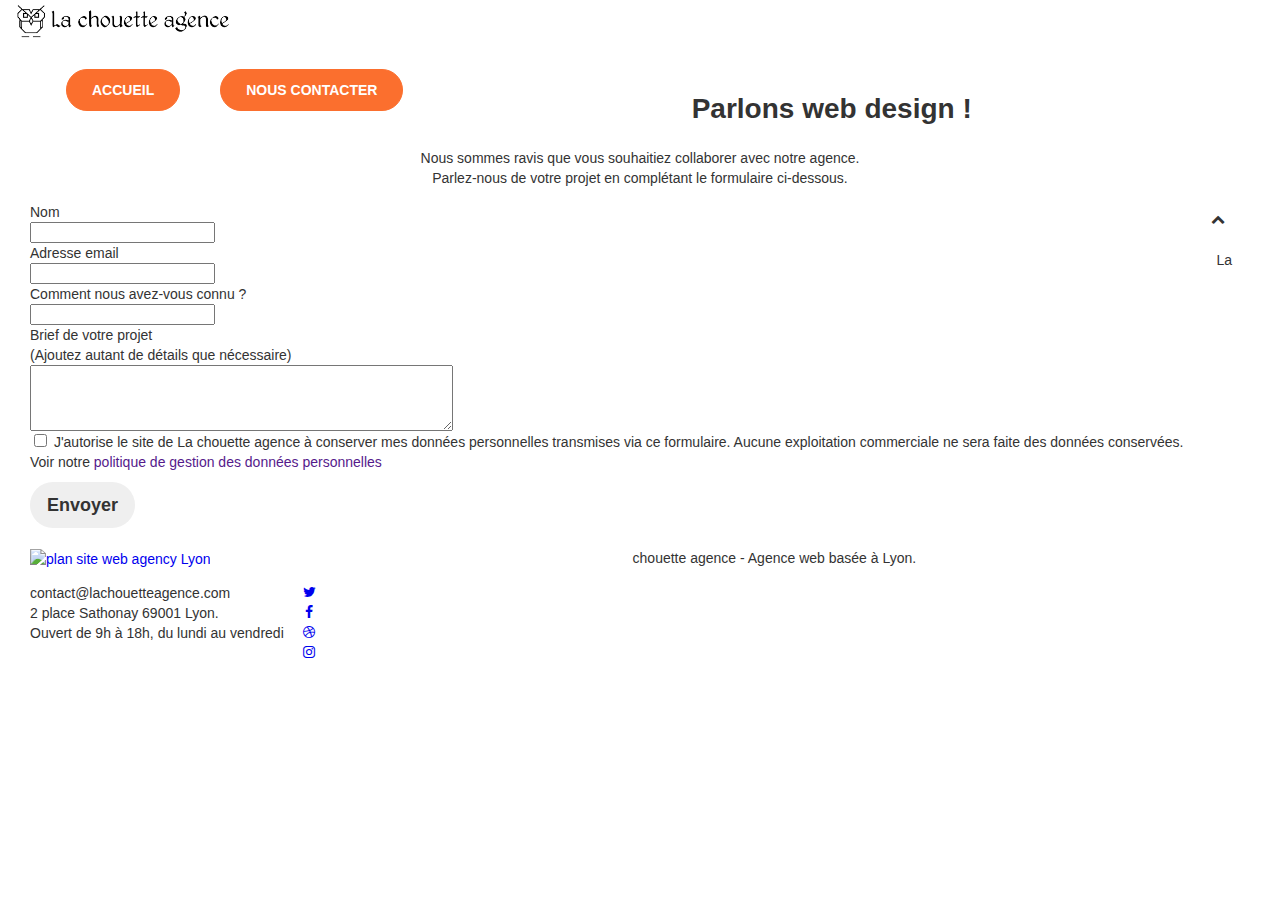
==== commit 3bdf029c: "supprimer js nn utilisé" ====
--- a/project4-SEO/contact.html
+++ b/project4-SEO/contact.html
@@ -18,6 +18,7 @@
     
     <link rel="preload" href="./css/et-line.css" as="style">
 	<link rel="stylesheet" type="text/css" href="./css/et-line.css">
+<!--
     
     <link rel="preload" href="fonts/fontawesome-webfont.woff2" as="font" crossorigin="anonymous">
     <link rel="stylesheet" type="text/css" href="fonts/fontawesome-webfont.woff2">
@@ -28,6 +29,7 @@
     <link rel="preload" href="fonts/et-line.ttf" as="font" crossorigin="anonymous">
     <link rel="stylesheet" type="text/css" href="fonts/et-line.ttf">
     
+-->
     <link rel="preload" href="./css/bootstrapPage1.css" as="style">
     <link rel="stylesheet" href="./css/bootstrapPage1.css">
     <title>Contact</title>
@@ -55,7 +57,7 @@
                 <div class="collapse navbar-collapse navbar-1 special-dropdown-nav">
                     <ul class="site-navigation nav navbar-nav">
                         <li>
-                            <a href="index.html">Accueil</a>
+                            <a href="test.html">Accueil</a>
                         </li>
                         <li></li>
                         <li>
--- a/project4-SEO/css/et-line.css
+++ b/project4-SEO/css/et-line.css
@@ -1 +1,519 @@
-@font-face{font-family:et-line;src:url(../fonts/et-line.eot);src:url(../fonts/et-line.eot?#iefix) format('embedded-opentype'),url(../fonts/et-line.woff) format('woff'),url(../fonts/et-line.ttf) format('truetype'),url(../fonts/et-line.svg#et-line) format('svg');font-weight:400;font-style:normal;font-display: swap}.et-icon-adjustments,.et-icon-alarmclock,.et-icon-anchor,.et-icon-aperture,.et-icon-attachment,.et-icon-bargraph,.et-icon-basket,.et-icon-beaker,.et-icon-bike,.et-icon-book-open,.et-icon-briefcase,.et-icon-browser,.et-icon-calendar,.et-icon-camera,.et-icon-caution,.et-icon-chat,.et-icon-circle-compass,.et-icon-clipboard,.et-icon-clock,.et-icon-cloud,.et-icon-compass,.et-icon-desktop,.et-icon-dial,.et-icon-document,.et-icon-documents,.et-icon-download,.et-icon-dribbble,.et-icon-edit,.et-icon-envelope,.et-icon-expand,.et-icon-facebook,.et-icon-flag,.et-icon-focus,.et-icon-gears,.et-icon-genius,.et-icon-gift,.et-icon-global,.et-icon-globe,.et-icon-googleplus,.et-icon-grid,.et-icon-happy,.et-icon-hazardous,.et-icon-heart,.et-icon-hotairballoon,.et-icon-hourglass,.et-icon-key,.et-icon-laptop,.et-icon-layers,.et-icon-lifesaver,.et-icon-lightbulb,.et-icon-linegraph,.et-icon-linkedin,.et-icon-lock,.et-icon-magnifying-glass,.et-icon-map,.et-icon-map-pin,.et-icon-megaphone,.et-icon-mic,.et-icon-mobile,.et-icon-newspaper,.et-icon-notebook,.et-icon-paintbrush,.et-icon-paperclip,.et-icon-pencil,.et-icon-phone,.et-icon-picture,.et-icon-pictures,.et-icon-piechart,.et-icon-presentation,.et-icon-pricetags,.et-icon-printer,.et-icon-profile-female,.et-icon-profile-male,.et-icon-puzzle,.et-icon-quote,.et-icon-recycle,.et-icon-refresh,.et-icon-ribbon,.et-icon-rss,.et-icon-sad,.et-icon-scissors,.et-icon-scope,.et-icon-search,.et-icon-shield,.et-icon-speedometer,.et-icon-strategy,.et-icon-streetsign,.et-icon-tablet,.et-icon-target,.et-icon-telescope,.et-icon-toolbox,.et-icon-tools,.et-icon-tools-2,.et-icon-trophy,.et-icon-tumblr,.et-icon-twitter,.et-icon-upload,.et-icon-video,.et-icon-wallet,.et-icon-wine{font-family:et-line;font-style:normal;font-weight:400;font-variant:normal;text-transform:none;line-height:1;-webkit-font-smoothing:antialiased;-moz-osx-font-smoothing:grayscale;display:inline-block}.et-icon-mobile:before{content:"\e000"}.et-icon-laptop:before{content:"\e001"}.et-icon-desktop:before{content:"\e002"}.et-icon-tablet:before{content:"\e003"}.et-icon-phone:before{content:"\e004"}.et-icon-document:before{content:"\e005"}.et-icon-documents:before{content:"\e006"}.et-icon-search:before{content:"\e007"}.et-icon-clipboard:before{content:"\e008"}.et-icon-newspaper:before{content:"\e009"}.et-icon-notebook:before{content:"\e00a"}.et-icon-book-open:before{content:"\e00b"}.et-icon-browser:before{content:"\e00c"}.et-icon-calendar:before{content:"\e00d"}.et-icon-presentation:before{content:"\e00e"}.et-icon-picture:before{content:"\e00f"}.et-icon-pictures:before{content:"\e010"}.et-icon-video:before{content:"\e011"}.et-icon-camera:before{content:"\e012"}.et-icon-printer:before{content:"\e013"}.et-icon-toolbox:before{content:"\e014"}.et-icon-briefcase:before{content:"\e015"}.et-icon-wallet:before{content:"\e016"}.et-icon-gift:before{content:"\e017"}.et-icon-bargraph:before{content:"\e018"}.et-icon-grid:before{content:"\e019"}.et-icon-expand:before{content:"\e01a"}.et-icon-focus:before{content:"\e01b"}.et-icon-edit:before{content:"\e01c"}.et-icon-adjustments:before{content:"\e01d"}.et-icon-ribbon:before{content:"\e01e"}.et-icon-hourglass:before{content:"\e01f"}.et-icon-lock:before{content:"\e020"}.et-icon-megaphone:before{content:"\e021"}.et-icon-shield:before{content:"\e022"}.et-icon-trophy:before{content:"\e023"}.et-icon-flag:before{content:"\e024"}.et-icon-map:before{content:"\e025"}.et-icon-puzzle:before{content:"\e026"}.et-icon-basket:before{content:"\e027"}.et-icon-envelope:before{content:"\e028"}.et-icon-streetsign:before{content:"\e029"}.et-icon-telescope:before{content:"\e02a"}.et-icon-gears:before{content:"\e02b"}.et-icon-key:before{content:"\e02c"}.et-icon-paperclip:before{content:"\e02d"}.et-icon-attachment:before{content:"\e02e"}.et-icon-pricetags:before{content:"\e02f"}.et-icon-lightbulb:before{content:"\e030"}.et-icon-layers:before{content:"\e031"}.et-icon-pencil:before{content:"\e032"}.et-icon-tools:before{content:"\e033"}.et-icon-tools-2:before{content:"\e034"}.et-icon-scissors:before{content:"\e035"}.et-icon-paintbrush:before{content:"\e036"}.et-icon-magnifying-glass:before{content:"\e037"}.et-icon-circle-compass:before{content:"\e038"}.et-icon-linegraph:before{content:"\e039"}.et-icon-mic:before{content:"\e03a"}.et-icon-strategy:before{content:"\e03b"}.et-icon-beaker:before{content:"\e03c"}.et-icon-caution:before{content:"\e03d"}.et-icon-recycle:before{content:"\e03e"}.et-icon-anchor:before{content:"\e03f"}.et-icon-profile-male:before{content:"\e040"}.et-icon-profile-female:before{content:"\e041"}.et-icon-bike:before{content:"\e042"}.et-icon-wine:before{content:"\e043"}.et-icon-hotairballoon:before{content:"\e044"}.et-icon-globe:before{content:"\e045"}.et-icon-genius:before{content:"\e046"}.et-icon-map-pin:before{content:"\e047"}.et-icon-dial:before{content:"\e048"}.et-icon-chat:before{content:"\e049"}.et-icon-heart:before{content:"\e04a"}.et-icon-cloud:before{content:"\e04b"}.et-icon-upload:before{content:"\e04c"}.et-icon-download:before{content:"\e04d"}.et-icon-target:before{content:"\e04e"}.et-icon-hazardous:before{content:"\e04f"}.et-icon-piechart:before{content:"\e050"}.et-icon-speedometer:before{content:"\e051"}.et-icon-global:before{content:"\e052"}.et-icon-compass:before{content:"\e053"}.et-icon-lifesaver:before{content:"\e054"}.et-icon-clock:before{content:"\e055"}.et-icon-aperture:before{content:"\e056"}.et-icon-quote:before{content:"\e057"}.et-icon-scope:before{content:"\e058"}.et-icon-alarmclock:before{content:"\e059"}.et-icon-refresh:before{content:"\e05a"}.et-icon-happy:before{content:"\e05b"}.et-icon-sad:before{content:"\e05c"}.et-icon-facebook:before{content:"\e05d"}.et-icon-twitter:before{content:"\e05e"}.et-icon-googleplus:before{content:"\e05f"}.et-icon-rss:before{content:"\e060"}.et-icon-tumblr:before{content:"\e061"}.et-icon-linkedin:before{content:"\e062"}.et-icon-dribbble:before{content:"\e063"}+@font-face {
+    font-family: et-line;
+    src: url(../fonts/et-line.eot);
+    src: url(../fonts/et-line.eot?#iefix) format('embedded-opentype'), url(../fonts/et-line.woff) format('woff'), url(../fonts/et-line.ttf) format('truetype'), url(../fonts/et-line.svg#et-line) format('svg');
+    font-weight: 400;
+    font-style: normal
+}
+
+.et-icon-adjustments,
+.et-icon-alarmclock,
+.et-icon-anchor,
+.et-icon-aperture,
+.et-icon-attachment,
+.et-icon-bargraph,
+.et-icon-basket,
+.et-icon-beaker,
+.et-icon-bike,
+.et-icon-book-open,
+.et-icon-briefcase,
+.et-icon-browser,
+.et-icon-calendar,
+.et-icon-camera,
+.et-icon-caution,
+.et-icon-chat,
+.et-icon-circle-compass,
+.et-icon-clipboard,
+.et-icon-clock,
+.et-icon-cloud,
+.et-icon-compass,
+.et-icon-desktop,
+.et-icon-dial,
+.et-icon-document,
+.et-icon-documents,
+.et-icon-download,
+.et-icon-dribbble,
+.et-icon-edit,
+.et-icon-envelope,
+.et-icon-expand,
+.et-icon-facebook,
+.et-icon-flag,
+.et-icon-focus,
+.et-icon-gears,
+.et-icon-genius,
+.et-icon-gift,
+.et-icon-global,
+.et-icon-globe,
+.et-icon-googleplus,
+.et-icon-grid,
+.et-icon-happy,
+.et-icon-hazardous,
+.et-icon-heart,
+.et-icon-hotairballoon,
+.et-icon-hourglass,
+.et-icon-key,
+.et-icon-laptop,
+.et-icon-layers,
+.et-icon-lifesaver,
+.et-icon-lightbulb,
+.et-icon-linegraph,
+.et-icon-linkedin,
+.et-icon-lock,
+.et-icon-magnifying-glass,
+.et-icon-map,
+.et-icon-map-pin,
+.et-icon-megaphone,
+.et-icon-mic,
+.et-icon-mobile,
+.et-icon-newspaper,
+.et-icon-notebook,
+.et-icon-paintbrush,
+.et-icon-paperclip,
+.et-icon-pencil,
+.et-icon-phone,
+.et-icon-picture,
+.et-icon-pictures,
+.et-icon-piechart,
+.et-icon-presentation,
+.et-icon-pricetags,
+.et-icon-printer,
+.et-icon-profile-female,
+.et-icon-profile-male,
+.et-icon-puzzle,
+.et-icon-quote,
+.et-icon-recycle,
+.et-icon-refresh,
+.et-icon-ribbon,
+.et-icon-rss,
+.et-icon-sad,
+.et-icon-scissors,
+.et-icon-scope,
+.et-icon-search,
+.et-icon-shield,
+.et-icon-speedometer,
+.et-icon-strategy,
+.et-icon-streetsign,
+.et-icon-tablet,
+.et-icon-target,
+.et-icon-telescope,
+.et-icon-toolbox,
+.et-icon-tools,
+.et-icon-tools-2,
+.et-icon-trophy,
+.et-icon-tumblr,
+.et-icon-twitter,
+.et-icon-upload,
+.et-icon-video,
+.et-icon-wallet,
+.et-icon-wine {
+    font-family: et-line;
+    speak: none;
+    font-style: normal;
+    font-weight: 400;
+    font-variant: normal;
+    text-transform: none;
+    line-height: 1;
+    -webkit-font-smoothing: antialiased;
+    -moz-osx-font-smoothing: grayscale;
+    display: inline-block
+}
+
+.et-icon-mobile:before {
+    content: "\e000"
+}
+
+.et-icon-laptop:before {
+    content: "\e001"
+}
+
+.et-icon-desktop:before {
+    content: "\e002"
+}
+
+.et-icon-tablet:before {
+    content: "\e003"
+}
+
+.et-icon-phone:before {
+    content: "\e004"
+}
+
+.et-icon-document:before {
+    content: "\e005"
+}
+
+.et-icon-documents:before {
+    content: "\e006"
+}
+
+.et-icon-search:before {
+    content: "\e007"
+}
+
+.et-icon-clipboard:before {
+    content: "\e008"
+}
+
+.et-icon-newspaper:before {
+    content: "\e009"
+}
+
+.et-icon-notebook:before {
+    content: "\e00a"
+}
+
+.et-icon-book-open:before {
+    content: "\e00b"
+}
+
+.et-icon-browser:before {
+    content: "\e00c"
+}
+
+.et-icon-calendar:before {
+    content: "\e00d"
+}
+
+.et-icon-presentation:before {
+    content: "\e00e"
+}
+
+.et-icon-picture:before {
+    content: "\e00f"
+}
+
+.et-icon-pictures:before {
+    content: "\e010"
+}
+
+.et-icon-video:before {
+    content: "\e011"
+}
+
+.et-icon-camera:before {
+    content: "\e012"
+}
+
+.et-icon-printer:before {
+    content: "\e013"
+}
+
+.et-icon-toolbox:before {
+    content: "\e014"
+}
+
+.et-icon-briefcase:before {
+    content: "\e015"
+}
+
+.et-icon-wallet:before {
+    content: "\e016"
+}
+
+.et-icon-gift:before {
+    content: "\e017"
+}
+
+.et-icon-bargraph:before {
+    content: "\e018"
+}
+
+.et-icon-grid:before {
+    content: "\e019"
+}
+
+.et-icon-expand:before {
+    content: "\e01a"
+}
+
+.et-icon-focus:before {
+    content: "\e01b"
+}
+
+.et-icon-edit:before {
+    content: "\e01c"
+}
+
+.et-icon-adjustments:before {
+    content: "\e01d"
+}
+
+.et-icon-ribbon:before {
+    content: "\e01e"
+}
+
+.et-icon-hourglass:before {
+    content: "\e01f"
+}
+
+.et-icon-lock:before {
+    content: "\e020"
+}
+
+.et-icon-megaphone:before {
+    content: "\e021"
+}
+
+.et-icon-shield:before {
+    content: "\e022"
+}
+
+.et-icon-trophy:before {
+    content: "\e023"
+}
+
+.et-icon-flag:before {
+    content: "\e024"
+}
+
+.et-icon-map:before {
+    content: "\e025"
+}
+
+.et-icon-puzzle:before {
+    content: "\e026"
+}
+
+.et-icon-basket:before {
+    content: "\e027"
+}
+
+.et-icon-envelope:before {
+    content: "\e028"
+}
+
+.et-icon-streetsign:before {
+    content: "\e029"
+}
+
+.et-icon-telescope:before {
+    content: "\e02a"
+}
+
+.et-icon-gears:before {
+    content: "\e02b"
+}
+
+.et-icon-key:before {
+    content: "\e02c"
+}
+
+.et-icon-paperclip:before {
+    content: "\e02d"
+}
+
+.et-icon-attachment:before {
+    content: "\e02e"
+}
+
+.et-icon-pricetags:before {
+    content: "\e02f"
+}
+
+.et-icon-lightbulb:before {
+    content: "\e030"
+}
+
+.et-icon-layers:before {
+    content: "\e031"
+}
+
+.et-icon-pencil:before {
+    content: "\e032"
+}
+
+.et-icon-tools:before {
+    content: "\e033"
+}
+
+.et-icon-tools-2:before {
+    content: "\e034"
+}
+
+.et-icon-scissors:before {
+    content: "\e035"
+}
+
+.et-icon-paintbrush:before {
+    content: "\e036"
+}
+
+.et-icon-magnifying-glass:before {
+    content: "\e037"
+}
+
+.et-icon-circle-compass:before {
+    content: "\e038"
+}
+
+.et-icon-linegraph:before {
+    content: "\e039"
+}
+
+.et-icon-mic:before {
+    content: "\e03a"
+}
+
+.et-icon-strategy:before {
+    content: "\e03b"
+}
+
+.et-icon-beaker:before {
+    content: "\e03c"
+}
+
+.et-icon-caution:before {
+    content: "\e03d"
+}
+
+.et-icon-recycle:before {
+    content: "\e03e"
+}
+
+.et-icon-anchor:before {
+    content: "\e03f"
+}
+
+.et-icon-profile-male:before {
+    content: "\e040"
+}
+
+.et-icon-profile-female:before {
+    content: "\e041"
+}
+
+.et-icon-bike:before {
+    content: "\e042"
+}
+
+.et-icon-wine:before {
+    content: "\e043"
+}
+
+.et-icon-hotairballoon:before {
+    content: "\e044"
+}
+
+.et-icon-globe:before {
+    content: "\e045"
+}
+
+.et-icon-genius:before {
+    content: "\e046"
+}
+
+.et-icon-map-pin:before {
+    content: "\e047"
+}
+
+.et-icon-dial:before {
+    content: "\e048"
+}
+
+.et-icon-chat:before {
+    content: "\e049"
+}
+
+.et-icon-heart:before {
+    content: "\e04a"
+}
+
+.et-icon-cloud:before {
+    content: "\e04b"
+}
+
+.et-icon-upload:before {
+    content: "\e04c"
+}
+
+.et-icon-download:before {
+    content: "\e04d"
+}
+
+.et-icon-target:before {
+    content: "\e04e"
+}
+
+.et-icon-hazardous:before {
+    content: "\e04f"
+}
+
+.et-icon-piechart:before {
+    content: "\e050"
+}
+
+.et-icon-speedometer:before {
+    content: "\e051"
+}
+
+.et-icon-global:before {
+    content: "\e052"
+}
+
+.et-icon-compass:before {
+    content: "\e053"
+}
+
+.et-icon-lifesaver:before {
+    content: "\e054"
+}
+
+.et-icon-clock:before {
+    content: "\e055"
+}
+
+.et-icon-aperture:before {
+    content: "\e056"
+}
+
+.et-icon-quote:before {
+    content: "\e057"
+}
+
+.et-icon-scope:before {
+    content: "\e058"
+}
+
+.et-icon-alarmclock:before {
+    content: "\e059"
+}
+
+.et-icon-refresh:before {
+    content: "\e05a"
+}
+
+.et-icon-happy:before {
+    content: "\e05b"
+}
+
+.et-icon-sad:before {
+    content: "\e05c"
+}
+
+.et-icon-facebook:before {
+    content: "\e05d"
+}
+
+.et-icon-twitter:before {
+    content: "\e05e"
+}
+
+.et-icon-googleplus:before {
+    content: "\e05f"
+}
+
+.et-icon-rss:before {
+    content: "\e060"
+}
+
+.et-icon-tumblr:before {
+    content: "\e061"
+}
+
+.et-icon-linkedin:before {
+    content: "\e062"
+}
+
+.et-icon-dribbble:before {
+    content: "\e063"
+}--- a/project4-SEO/css/et-line.css
+++ b/project4-SEO/css/et-line.css
@@ -1 +1,519 @@
-@font-face{font-family:et-line;src:url(../fonts/et-line.eot);src:url(../fonts/et-line.eot?#iefix) format('embedded-opentype'),url(../fonts/et-line.woff) format('woff'),url(../fonts/et-line.ttf) format('truetype'),url(../fonts/et-line.svg#et-line) format('svg');font-weight:400;font-style:normal;font-display: swap}.et-icon-adjustments,.et-icon-alarmclock,.et-icon-anchor,.et-icon-aperture,.et-icon-attachment,.et-icon-bargraph,.et-icon-basket,.et-icon-beaker,.et-icon-bike,.et-icon-book-open,.et-icon-briefcase,.et-icon-browser,.et-icon-calendar,.et-icon-camera,.et-icon-caution,.et-icon-chat,.et-icon-circle-compass,.et-icon-clipboard,.et-icon-clock,.et-icon-cloud,.et-icon-compass,.et-icon-desktop,.et-icon-dial,.et-icon-document,.et-icon-documents,.et-icon-download,.et-icon-dribbble,.et-icon-edit,.et-icon-envelope,.et-icon-expand,.et-icon-facebook,.et-icon-flag,.et-icon-focus,.et-icon-gears,.et-icon-genius,.et-icon-gift,.et-icon-global,.et-icon-globe,.et-icon-googleplus,.et-icon-grid,.et-icon-happy,.et-icon-hazardous,.et-icon-heart,.et-icon-hotairballoon,.et-icon-hourglass,.et-icon-key,.et-icon-laptop,.et-icon-layers,.et-icon-lifesaver,.et-icon-lightbulb,.et-icon-linegraph,.et-icon-linkedin,.et-icon-lock,.et-icon-magnifying-glass,.et-icon-map,.et-icon-map-pin,.et-icon-megaphone,.et-icon-mic,.et-icon-mobile,.et-icon-newspaper,.et-icon-notebook,.et-icon-paintbrush,.et-icon-paperclip,.et-icon-pencil,.et-icon-phone,.et-icon-picture,.et-icon-pictures,.et-icon-piechart,.et-icon-presentation,.et-icon-pricetags,.et-icon-printer,.et-icon-profile-female,.et-icon-profile-male,.et-icon-puzzle,.et-icon-quote,.et-icon-recycle,.et-icon-refresh,.et-icon-ribbon,.et-icon-rss,.et-icon-sad,.et-icon-scissors,.et-icon-scope,.et-icon-search,.et-icon-shield,.et-icon-speedometer,.et-icon-strategy,.et-icon-streetsign,.et-icon-tablet,.et-icon-target,.et-icon-telescope,.et-icon-toolbox,.et-icon-tools,.et-icon-tools-2,.et-icon-trophy,.et-icon-tumblr,.et-icon-twitter,.et-icon-upload,.et-icon-video,.et-icon-wallet,.et-icon-wine{font-family:et-line;font-style:normal;font-weight:400;font-variant:normal;text-transform:none;line-height:1;-webkit-font-smoothing:antialiased;-moz-osx-font-smoothing:grayscale;display:inline-block}.et-icon-mobile:before{content:"\e000"}.et-icon-laptop:before{content:"\e001"}.et-icon-desktop:before{content:"\e002"}.et-icon-tablet:before{content:"\e003"}.et-icon-phone:before{content:"\e004"}.et-icon-document:before{content:"\e005"}.et-icon-documents:before{content:"\e006"}.et-icon-search:before{content:"\e007"}.et-icon-clipboard:before{content:"\e008"}.et-icon-newspaper:before{content:"\e009"}.et-icon-notebook:before{content:"\e00a"}.et-icon-book-open:before{content:"\e00b"}.et-icon-browser:before{content:"\e00c"}.et-icon-calendar:before{content:"\e00d"}.et-icon-presentation:before{content:"\e00e"}.et-icon-picture:before{content:"\e00f"}.et-icon-pictures:before{content:"\e010"}.et-icon-video:before{content:"\e011"}.et-icon-camera:before{content:"\e012"}.et-icon-printer:before{content:"\e013"}.et-icon-toolbox:before{content:"\e014"}.et-icon-briefcase:before{content:"\e015"}.et-icon-wallet:before{content:"\e016"}.et-icon-gift:before{content:"\e017"}.et-icon-bargraph:before{content:"\e018"}.et-icon-grid:before{content:"\e019"}.et-icon-expand:before{content:"\e01a"}.et-icon-focus:before{content:"\e01b"}.et-icon-edit:before{content:"\e01c"}.et-icon-adjustments:before{content:"\e01d"}.et-icon-ribbon:before{content:"\e01e"}.et-icon-hourglass:before{content:"\e01f"}.et-icon-lock:before{content:"\e020"}.et-icon-megaphone:before{content:"\e021"}.et-icon-shield:before{content:"\e022"}.et-icon-trophy:before{content:"\e023"}.et-icon-flag:before{content:"\e024"}.et-icon-map:before{content:"\e025"}.et-icon-puzzle:before{content:"\e026"}.et-icon-basket:before{content:"\e027"}.et-icon-envelope:before{content:"\e028"}.et-icon-streetsign:before{content:"\e029"}.et-icon-telescope:before{content:"\e02a"}.et-icon-gears:before{content:"\e02b"}.et-icon-key:before{content:"\e02c"}.et-icon-paperclip:before{content:"\e02d"}.et-icon-attachment:before{content:"\e02e"}.et-icon-pricetags:before{content:"\e02f"}.et-icon-lightbulb:before{content:"\e030"}.et-icon-layers:before{content:"\e031"}.et-icon-pencil:before{content:"\e032"}.et-icon-tools:before{content:"\e033"}.et-icon-tools-2:before{content:"\e034"}.et-icon-scissors:before{content:"\e035"}.et-icon-paintbrush:before{content:"\e036"}.et-icon-magnifying-glass:before{content:"\e037"}.et-icon-circle-compass:before{content:"\e038"}.et-icon-linegraph:before{content:"\e039"}.et-icon-mic:before{content:"\e03a"}.et-icon-strategy:before{content:"\e03b"}.et-icon-beaker:before{content:"\e03c"}.et-icon-caution:before{content:"\e03d"}.et-icon-recycle:before{content:"\e03e"}.et-icon-anchor:before{content:"\e03f"}.et-icon-profile-male:before{content:"\e040"}.et-icon-profile-female:before{content:"\e041"}.et-icon-bike:before{content:"\e042"}.et-icon-wine:before{content:"\e043"}.et-icon-hotairballoon:before{content:"\e044"}.et-icon-globe:before{content:"\e045"}.et-icon-genius:before{content:"\e046"}.et-icon-map-pin:before{content:"\e047"}.et-icon-dial:before{content:"\e048"}.et-icon-chat:before{content:"\e049"}.et-icon-heart:before{content:"\e04a"}.et-icon-cloud:before{content:"\e04b"}.et-icon-upload:before{content:"\e04c"}.et-icon-download:before{content:"\e04d"}.et-icon-target:before{content:"\e04e"}.et-icon-hazardous:before{content:"\e04f"}.et-icon-piechart:before{content:"\e050"}.et-icon-speedometer:before{content:"\e051"}.et-icon-global:before{content:"\e052"}.et-icon-compass:before{content:"\e053"}.et-icon-lifesaver:before{content:"\e054"}.et-icon-clock:before{content:"\e055"}.et-icon-aperture:before{content:"\e056"}.et-icon-quote:before{content:"\e057"}.et-icon-scope:before{content:"\e058"}.et-icon-alarmclock:before{content:"\e059"}.et-icon-refresh:before{content:"\e05a"}.et-icon-happy:before{content:"\e05b"}.et-icon-sad:before{content:"\e05c"}.et-icon-facebook:before{content:"\e05d"}.et-icon-twitter:before{content:"\e05e"}.et-icon-googleplus:before{content:"\e05f"}.et-icon-rss:before{content:"\e060"}.et-icon-tumblr:before{content:"\e061"}.et-icon-linkedin:before{content:"\e062"}.et-icon-dribbble:before{content:"\e063"}+@font-face {
+    font-family: et-line;
+    src: url(../fonts/et-line.eot);
+    src: url(../fonts/et-line.eot?#iefix) format('embedded-opentype'), url(../fonts/et-line.woff) format('woff'), url(../fonts/et-line.ttf) format('truetype'), url(../fonts/et-line.svg#et-line) format('svg');
+    font-weight: 400;
+    font-style: normal
+}
+
+.et-icon-adjustments,
+.et-icon-alarmclock,
+.et-icon-anchor,
+.et-icon-aperture,
+.et-icon-attachment,
+.et-icon-bargraph,
+.et-icon-basket,
+.et-icon-beaker,
+.et-icon-bike,
+.et-icon-book-open,
+.et-icon-briefcase,
+.et-icon-browser,
+.et-icon-calendar,
+.et-icon-camera,
+.et-icon-caution,
+.et-icon-chat,
+.et-icon-circle-compass,
+.et-icon-clipboard,
+.et-icon-clock,
+.et-icon-cloud,
+.et-icon-compass,
+.et-icon-desktop,
+.et-icon-dial,
+.et-icon-document,
+.et-icon-documents,
+.et-icon-download,
+.et-icon-dribbble,
+.et-icon-edit,
+.et-icon-envelope,
+.et-icon-expand,
+.et-icon-facebook,
+.et-icon-flag,
+.et-icon-focus,
+.et-icon-gears,
+.et-icon-genius,
+.et-icon-gift,
+.et-icon-global,
+.et-icon-globe,
+.et-icon-googleplus,
+.et-icon-grid,
+.et-icon-happy,
+.et-icon-hazardous,
+.et-icon-heart,
+.et-icon-hotairballoon,
+.et-icon-hourglass,
+.et-icon-key,
+.et-icon-laptop,
+.et-icon-layers,
+.et-icon-lifesaver,
+.et-icon-lightbulb,
+.et-icon-linegraph,
+.et-icon-linkedin,
+.et-icon-lock,
+.et-icon-magnifying-glass,
+.et-icon-map,
+.et-icon-map-pin,
+.et-icon-megaphone,
+.et-icon-mic,
+.et-icon-mobile,
+.et-icon-newspaper,
+.et-icon-notebook,
+.et-icon-paintbrush,
+.et-icon-paperclip,
+.et-icon-pencil,
+.et-icon-phone,
+.et-icon-picture,
+.et-icon-pictures,
+.et-icon-piechart,
+.et-icon-presentation,
+.et-icon-pricetags,
+.et-icon-printer,
+.et-icon-profile-female,
+.et-icon-profile-male,
+.et-icon-puzzle,
+.et-icon-quote,
+.et-icon-recycle,
+.et-icon-refresh,
+.et-icon-ribbon,
+.et-icon-rss,
+.et-icon-sad,
+.et-icon-scissors,
+.et-icon-scope,
+.et-icon-search,
+.et-icon-shield,
+.et-icon-speedometer,
+.et-icon-strategy,
+.et-icon-streetsign,
+.et-icon-tablet,
+.et-icon-target,
+.et-icon-telescope,
+.et-icon-toolbox,
+.et-icon-tools,
+.et-icon-tools-2,
+.et-icon-trophy,
+.et-icon-tumblr,
+.et-icon-twitter,
+.et-icon-upload,
+.et-icon-video,
+.et-icon-wallet,
+.et-icon-wine {
+    font-family: et-line;
+    speak: none;
+    font-style: normal;
+    font-weight: 400;
+    font-variant: normal;
+    text-transform: none;
+    line-height: 1;
+    -webkit-font-smoothing: antialiased;
+    -moz-osx-font-smoothing: grayscale;
+    display: inline-block
+}
+
+.et-icon-mobile:before {
+    content: "\e000"
+}
+
+.et-icon-laptop:before {
+    content: "\e001"
+}
+
+.et-icon-desktop:before {
+    content: "\e002"
+}
+
+.et-icon-tablet:before {
+    content: "\e003"
+}
+
+.et-icon-phone:before {
+    content: "\e004"
+}
+
+.et-icon-document:before {
+    content: "\e005"
+}
+
+.et-icon-documents:before {
+    content: "\e006"
+}
+
+.et-icon-search:before {
+    content: "\e007"
+}
+
+.et-icon-clipboard:before {
+    content: "\e008"
+}
+
+.et-icon-newspaper:before {
+    content: "\e009"
+}
+
+.et-icon-notebook:before {
+    content: "\e00a"
+}
+
+.et-icon-book-open:before {
+    content: "\e00b"
+}
+
+.et-icon-browser:before {
+    content: "\e00c"
+}
+
+.et-icon-calendar:before {
+    content: "\e00d"
+}
+
+.et-icon-presentation:before {
+    content: "\e00e"
+}
+
+.et-icon-picture:before {
+    content: "\e00f"
+}
+
+.et-icon-pictures:before {
+    content: "\e010"
+}
+
+.et-icon-video:before {
+    content: "\e011"
+}
+
+.et-icon-camera:before {
+    content: "\e012"
+}
+
+.et-icon-printer:before {
+    content: "\e013"
+}
+
+.et-icon-toolbox:before {
+    content: "\e014"
+}
+
+.et-icon-briefcase:before {
+    content: "\e015"
+}
+
+.et-icon-wallet:before {
+    content: "\e016"
+}
+
+.et-icon-gift:before {
+    content: "\e017"
+}
+
+.et-icon-bargraph:before {
+    content: "\e018"
+}
+
+.et-icon-grid:before {
+    content: "\e019"
+}
+
+.et-icon-expand:before {
+    content: "\e01a"
+}
+
+.et-icon-focus:before {
+    content: "\e01b"
+}
+
+.et-icon-edit:before {
+    content: "\e01c"
+}
+
+.et-icon-adjustments:before {
+    content: "\e01d"
+}
+
+.et-icon-ribbon:before {
+    content: "\e01e"
+}
+
+.et-icon-hourglass:before {
+    content: "\e01f"
+}
+
+.et-icon-lock:before {
+    content: "\e020"
+}
+
+.et-icon-megaphone:before {
+    content: "\e021"
+}
+
+.et-icon-shield:before {
+    content: "\e022"
+}
+
+.et-icon-trophy:before {
+    content: "\e023"
+}
+
+.et-icon-flag:before {
+    content: "\e024"
+}
+
+.et-icon-map:before {
+    content: "\e025"
+}
+
+.et-icon-puzzle:before {
+    content: "\e026"
+}
+
+.et-icon-basket:before {
+    content: "\e027"
+}
+
+.et-icon-envelope:before {
+    content: "\e028"
+}
+
+.et-icon-streetsign:before {
+    content: "\e029"
+}
+
+.et-icon-telescope:before {
+    content: "\e02a"
+}
+
+.et-icon-gears:before {
+    content: "\e02b"
+}
+
+.et-icon-key:before {
+    content: "\e02c"
+}
+
+.et-icon-paperclip:before {
+    content: "\e02d"
+}
+
+.et-icon-attachment:before {
+    content: "\e02e"
+}
+
+.et-icon-pricetags:before {
+    content: "\e02f"
+}
+
+.et-icon-lightbulb:before {
+    content: "\e030"
+}
+
+.et-icon-layers:before {
+    content: "\e031"
+}
+
+.et-icon-pencil:before {
+    content: "\e032"
+}
+
+.et-icon-tools:before {
+    content: "\e033"
+}
+
+.et-icon-tools-2:before {
+    content: "\e034"
+}
+
+.et-icon-scissors:before {
+    content: "\e035"
+}
+
+.et-icon-paintbrush:before {
+    content: "\e036"
+}
+
+.et-icon-magnifying-glass:before {
+    content: "\e037"
+}
+
+.et-icon-circle-compass:before {
+    content: "\e038"
+}
+
+.et-icon-linegraph:before {
+    content: "\e039"
+}
+
+.et-icon-mic:before {
+    content: "\e03a"
+}
+
+.et-icon-strategy:before {
+    content: "\e03b"
+}
+
+.et-icon-beaker:before {
+    content: "\e03c"
+}
+
+.et-icon-caution:before {
+    content: "\e03d"
+}
+
+.et-icon-recycle:before {
+    content: "\e03e"
+}
+
+.et-icon-anchor:before {
+    content: "\e03f"
+}
+
+.et-icon-profile-male:before {
+    content: "\e040"
+}
+
+.et-icon-profile-female:before {
+    content: "\e041"
+}
+
+.et-icon-bike:before {
+    content: "\e042"
+}
+
+.et-icon-wine:before {
+    content: "\e043"
+}
+
+.et-icon-hotairballoon:before {
+    content: "\e044"
+}
+
+.et-icon-globe:before {
+    content: "\e045"
+}
+
+.et-icon-genius:before {
+    content: "\e046"
+}
+
+.et-icon-map-pin:before {
+    content: "\e047"
+}
+
+.et-icon-dial:before {
+    content: "\e048"
+}
+
+.et-icon-chat:before {
+    content: "\e049"
+}
+
+.et-icon-heart:before {
+    content: "\e04a"
+}
+
+.et-icon-cloud:before {
+    content: "\e04b"
+}
+
+.et-icon-upload:before {
+    content: "\e04c"
+}
+
+.et-icon-download:before {
+    content: "\e04d"
+}
+
+.et-icon-target:before {
+    content: "\e04e"
+}
+
+.et-icon-hazardous:before {
+    content: "\e04f"
+}
+
+.et-icon-piechart:before {
+    content: "\e050"
+}
+
+.et-icon-speedometer:before {
+    content: "\e051"
+}
+
+.et-icon-global:before {
+    content: "\e052"
+}
+
+.et-icon-compass:before {
+    content: "\e053"
+}
+
+.et-icon-lifesaver:before {
+    content: "\e054"
+}
+
+.et-icon-clock:before {
+    content: "\e055"
+}
+
+.et-icon-aperture:before {
+    content: "\e056"
+}
+
+.et-icon-quote:before {
+    content: "\e057"
+}
+
+.et-icon-scope:before {
+    content: "\e058"
+}
+
+.et-icon-alarmclock:before {
+    content: "\e059"
+}
+
+.et-icon-refresh:before {
+    content: "\e05a"
+}
+
+.et-icon-happy:before {
+    content: "\e05b"
+}
+
+.et-icon-sad:before {
+    content: "\e05c"
+}
+
+.et-icon-facebook:before {
+    content: "\e05d"
+}
+
+.et-icon-twitter:before {
+    content: "\e05e"
+}
+
+.et-icon-googleplus:before {
+    content: "\e05f"
+}
+
+.et-icon-rss:before {
+    content: "\e060"
+}
+
+.et-icon-tumblr:before {
+    content: "\e061"
+}
+
+.et-icon-linkedin:before {
+    content: "\e062"
+}
+
+.et-icon-dribbble:before {
+    content: "\e063"
+}--- a/project4-SEO/css/bootstrapPage1.css
+++ b/project4-SEO/css/bootstrapPage1.css
@@ -90,6 +90,7 @@
     display: table;
     content: " "
 }
+
 .nav:after {
     clear: both;
 }
@@ -151,7 +152,8 @@
         font-size: 14px;
         line-height: 1.42857143;
         color: #333;
-        background-color: #fff
+        background-color: #fff;
+        font-display: swap;
     }
 
     button {
--- a/project4-SEO/css/bootstrapPage1.css
+++ b/project4-SEO/css/bootstrapPage1.css
@@ -90,6 +90,7 @@
     display: table;
     content: " "
 }
+
 .nav:after {
     clear: both;
 }
@@ -151,7 +152,8 @@
         font-size: 14px;
         line-height: 1.42857143;
         color: #333;
-        background-color: #fff
+        background-color: #fff;
+        font-display: swap;
     }
 
     button {
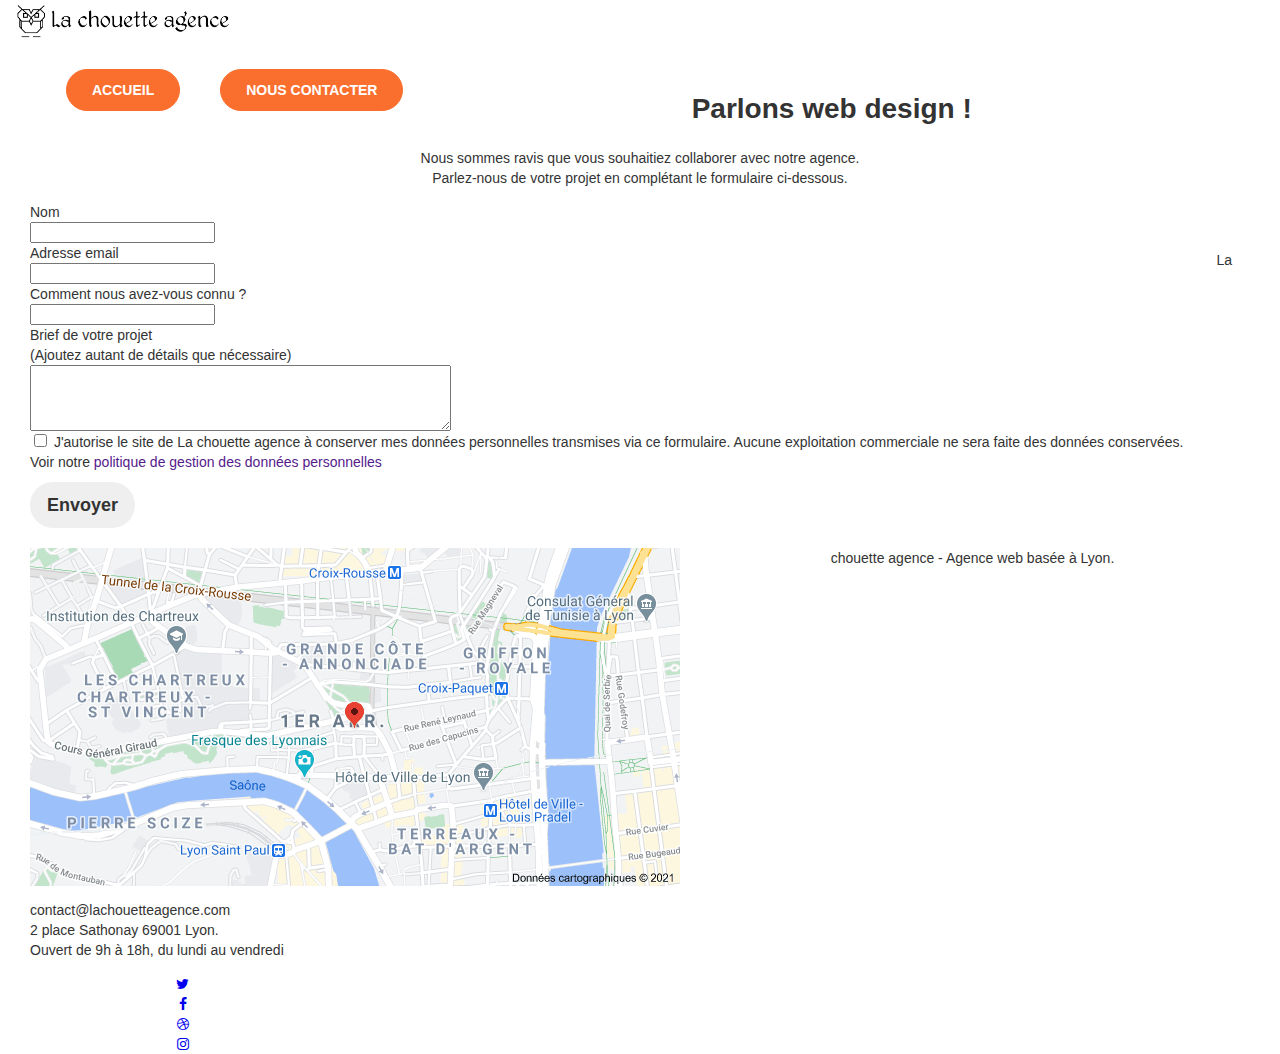
==== commit 0bf75a8e: "liens page test.html" ====
--- a/project4-SEO/contact.html
+++ b/project4-SEO/contact.html
@@ -50,7 +50,7 @@
 	<div class="container bloc-sm">
         <nav class="navbar row">
 			<div class="navbar-header">
-				<a class="navbar-brand" href="index.html"><img src="img/la-chouette-agence.png" alt="paris web design logo agence web meilleure agence" height="40" /></a>
+				<a class="navbar-brand" href="test.html"><img src="img/la-chouette-agence.png" alt="paris web design logo agence web meilleure agence" height="40" /></a>
 				<button id="nav-toggle" type="button" class="ui-navbar-toggle navbar-toggle" data-toggle="collapse" data-target=".navbar-1">
 					<span class="sr-only">Toggle navigation</span><span class="icon-bar"></span><span class="icon-bar"></span><span class="icon-bar"></span>
 				</button>
--- a/project4-SEO/css/et-line.css
+++ b/project4-SEO/css/et-line.css
@@ -1,5 +1,6 @@
 @font-face {
     font-family: et-line;
+    font-display: swap;
     src: url(../fonts/et-line.eot);
     src: url(../fonts/et-line.eot?#iefix) format('embedded-opentype'), url(../fonts/et-line.woff) format('woff'), url(../fonts/et-line.ttf) format('truetype'), url(../fonts/et-line.svg#et-line) format('svg');
     font-weight: 400;
@@ -107,6 +108,7 @@
 .et-icon-wallet,
 .et-icon-wine {
     font-family: et-line;
+    font-display: swap;
     speak: none;
     font-style: normal;
     font-weight: 400;
@@ -118,376 +120,16 @@
     display: inline-block
 }
 
-.et-icon-mobile:before {
-    content: "\e000"
-}
-
-.et-icon-laptop:before {
-    content: "\e001"
-}
-
-.et-icon-desktop:before {
-    content: "\e002"
-}
-
-.et-icon-tablet:before {
-    content: "\e003"
-}
-
-.et-icon-phone:before {
-    content: "\e004"
-}
-
-.et-icon-document:before {
-    content: "\e005"
-}
-
-.et-icon-documents:before {
-    content: "\e006"
-}
-
-.et-icon-search:before {
-    content: "\e007"
-}
-
-.et-icon-clipboard:before {
-    content: "\e008"
-}
-
-.et-icon-newspaper:before {
-    content: "\e009"
-}
-
-.et-icon-notebook:before {
-    content: "\e00a"
-}
-
-.et-icon-book-open:before {
-    content: "\e00b"
-}
-
 .et-icon-browser:before {
     content: "\e00c"
-}
-
-.et-icon-calendar:before {
-    content: "\e00d"
 }
 
 .et-icon-presentation:before {
     content: "\e00e"
 }
 
-.et-icon-picture:before {
-    content: "\e00f"
-}
-
-.et-icon-pictures:before {
-    content: "\e010"
-}
-
-.et-icon-video:before {
-    content: "\e011"
-}
-
-.et-icon-camera:before {
-    content: "\e012"
-}
-
-.et-icon-printer:before {
-    content: "\e013"
-}
-
-.et-icon-toolbox:before {
-    content: "\e014"
-}
-
-.et-icon-briefcase:before {
-    content: "\e015"
-}
-
-.et-icon-wallet:before {
-    content: "\e016"
-}
-
-.et-icon-gift:before {
-    content: "\e017"
-}
-
-.et-icon-bargraph:before {
-    content: "\e018"
-}
-
-.et-icon-grid:before {
-    content: "\e019"
-}
-
-.et-icon-expand:before {
-    content: "\e01a"
-}
-
-.et-icon-focus:before {
-    content: "\e01b"
-}
-
 .et-icon-edit:before {
     content: "\e01c"
-}
-
-.et-icon-adjustments:before {
-    content: "\e01d"
-}
-
-.et-icon-ribbon:before {
-    content: "\e01e"
-}
-
-.et-icon-hourglass:before {
-    content: "\e01f"
-}
-
-.et-icon-lock:before {
-    content: "\e020"
-}
-
-.et-icon-megaphone:before {
-    content: "\e021"
-}
-
-.et-icon-shield:before {
-    content: "\e022"
-}
-
-.et-icon-trophy:before {
-    content: "\e023"
-}
-
-.et-icon-flag:before {
-    content: "\e024"
-}
-
-.et-icon-map:before {
-    content: "\e025"
-}
-
-.et-icon-puzzle:before {
-    content: "\e026"
-}
-
-.et-icon-basket:before {
-    content: "\e027"
-}
-
-.et-icon-envelope:before {
-    content: "\e028"
-}
-
-.et-icon-streetsign:before {
-    content: "\e029"
-}
-
-.et-icon-telescope:before {
-    content: "\e02a"
-}
-
-.et-icon-gears:before {
-    content: "\e02b"
-}
-
-.et-icon-key:before {
-    content: "\e02c"
-}
-
-.et-icon-paperclip:before {
-    content: "\e02d"
-}
-
-.et-icon-attachment:before {
-    content: "\e02e"
-}
-
-.et-icon-pricetags:before {
-    content: "\e02f"
-}
-
-.et-icon-lightbulb:before {
-    content: "\e030"
-}
-
-.et-icon-layers:before {
-    content: "\e031"
-}
-
-.et-icon-pencil:before {
-    content: "\e032"
-}
-
-.et-icon-tools:before {
-    content: "\e033"
-}
-
-.et-icon-tools-2:before {
-    content: "\e034"
-}
-
-.et-icon-scissors:before {
-    content: "\e035"
-}
-
-.et-icon-paintbrush:before {
-    content: "\e036"
-}
-
-.et-icon-magnifying-glass:before {
-    content: "\e037"
-}
-
-.et-icon-circle-compass:before {
-    content: "\e038"
-}
-
-.et-icon-linegraph:before {
-    content: "\e039"
-}
-
-.et-icon-mic:before {
-    content: "\e03a"
-}
-
-.et-icon-strategy:before {
-    content: "\e03b"
-}
-
-.et-icon-beaker:before {
-    content: "\e03c"
-}
-
-.et-icon-caution:before {
-    content: "\e03d"
-}
-
-.et-icon-recycle:before {
-    content: "\e03e"
-}
-
-.et-icon-anchor:before {
-    content: "\e03f"
-}
-
-.et-icon-profile-male:before {
-    content: "\e040"
-}
-
-.et-icon-profile-female:before {
-    content: "\e041"
-}
-
-.et-icon-bike:before {
-    content: "\e042"
-}
-
-.et-icon-wine:before {
-    content: "\e043"
-}
-
-.et-icon-hotairballoon:before {
-    content: "\e044"
-}
-
-.et-icon-globe:before {
-    content: "\e045"
-}
-
-.et-icon-genius:before {
-    content: "\e046"
-}
-
-.et-icon-map-pin:before {
-    content: "\e047"
-}
-
-.et-icon-dial:before {
-    content: "\e048"
-}
-
-.et-icon-chat:before {
-    content: "\e049"
-}
-
-.et-icon-heart:before {
-    content: "\e04a"
-}
-
-.et-icon-cloud:before {
-    content: "\e04b"
-}
-
-.et-icon-upload:before {
-    content: "\e04c"
-}
-
-.et-icon-download:before {
-    content: "\e04d"
-}
-
-.et-icon-target:before {
-    content: "\e04e"
-}
-
-.et-icon-hazardous:before {
-    content: "\e04f"
-}
-
-.et-icon-piechart:before {
-    content: "\e050"
-}
-
-.et-icon-speedometer:before {
-    content: "\e051"
-}
-
-.et-icon-global:before {
-    content: "\e052"
-}
-
-.et-icon-compass:before {
-    content: "\e053"
-}
-
-.et-icon-lifesaver:before {
-    content: "\e054"
-}
-
-.et-icon-clock:before {
-    content: "\e055"
-}
-
-.et-icon-aperture:before {
-    content: "\e056"
-}
-
-.et-icon-quote:before {
-    content: "\e057"
-}
-
-.et-icon-scope:before {
-    content: "\e058"
-}
-
-.et-icon-alarmclock:before {
-    content: "\e059"
-}
-
-.et-icon-refresh:before {
-    content: "\e05a"
-}
-
-.et-icon-happy:before {
-    content: "\e05b"
-}
-
-.et-icon-sad:before {
-    content: "\e05c"
 }
 
 .et-icon-facebook:before {
@@ -496,24 +138,4 @@
 
 .et-icon-twitter:before {
     content: "\e05e"
-}
-
-.et-icon-googleplus:before {
-    content: "\e05f"
-}
-
-.et-icon-rss:before {
-    content: "\e060"
-}
-
-.et-icon-tumblr:before {
-    content: "\e061"
-}
-
-.et-icon-linkedin:before {
-    content: "\e062"
-}
-
-.et-icon-dribbble:before {
-    content: "\e063"
 }--- a/project4-SEO/css/et-line.css
+++ b/project4-SEO/css/et-line.css
@@ -1,5 +1,6 @@
 @font-face {
     font-family: et-line;
+    font-display: swap;
     src: url(../fonts/et-line.eot);
     src: url(../fonts/et-line.eot?#iefix) format('embedded-opentype'), url(../fonts/et-line.woff) format('woff'), url(../fonts/et-line.ttf) format('truetype'), url(../fonts/et-line.svg#et-line) format('svg');
     font-weight: 400;
@@ -107,6 +108,7 @@
 .et-icon-wallet,
 .et-icon-wine {
     font-family: et-line;
+    font-display: swap;
     speak: none;
     font-style: normal;
     font-weight: 400;
@@ -118,376 +120,16 @@
     display: inline-block
 }
 
-.et-icon-mobile:before {
-    content: "\e000"
-}
-
-.et-icon-laptop:before {
-    content: "\e001"
-}
-
-.et-icon-desktop:before {
-    content: "\e002"
-}
-
-.et-icon-tablet:before {
-    content: "\e003"
-}
-
-.et-icon-phone:before {
-    content: "\e004"
-}
-
-.et-icon-document:before {
-    content: "\e005"
-}
-
-.et-icon-documents:before {
-    content: "\e006"
-}
-
-.et-icon-search:before {
-    content: "\e007"
-}
-
-.et-icon-clipboard:before {
-    content: "\e008"
-}
-
-.et-icon-newspaper:before {
-    content: "\e009"
-}
-
-.et-icon-notebook:before {
-    content: "\e00a"
-}
-
-.et-icon-book-open:before {
-    content: "\e00b"
-}
-
 .et-icon-browser:before {
     content: "\e00c"
-}
-
-.et-icon-calendar:before {
-    content: "\e00d"
 }
 
 .et-icon-presentation:before {
     content: "\e00e"
 }
 
-.et-icon-picture:before {
-    content: "\e00f"
-}
-
-.et-icon-pictures:before {
-    content: "\e010"
-}
-
-.et-icon-video:before {
-    content: "\e011"
-}
-
-.et-icon-camera:before {
-    content: "\e012"
-}
-
-.et-icon-printer:before {
-    content: "\e013"
-}
-
-.et-icon-toolbox:before {
-    content: "\e014"
-}
-
-.et-icon-briefcase:before {
-    content: "\e015"
-}
-
-.et-icon-wallet:before {
-    content: "\e016"
-}
-
-.et-icon-gift:before {
-    content: "\e017"
-}
-
-.et-icon-bargraph:before {
-    content: "\e018"
-}
-
-.et-icon-grid:before {
-    content: "\e019"
-}
-
-.et-icon-expand:before {
-    content: "\e01a"
-}
-
-.et-icon-focus:before {
-    content: "\e01b"
-}
-
 .et-icon-edit:before {
     content: "\e01c"
-}
-
-.et-icon-adjustments:before {
-    content: "\e01d"
-}
-
-.et-icon-ribbon:before {
-    content: "\e01e"
-}
-
-.et-icon-hourglass:before {
-    content: "\e01f"
-}
-
-.et-icon-lock:before {
-    content: "\e020"
-}
-
-.et-icon-megaphone:before {
-    content: "\e021"
-}
-
-.et-icon-shield:before {
-    content: "\e022"
-}
-
-.et-icon-trophy:before {
-    content: "\e023"
-}
-
-.et-icon-flag:before {
-    content: "\e024"
-}
-
-.et-icon-map:before {
-    content: "\e025"
-}
-
-.et-icon-puzzle:before {
-    content: "\e026"
-}
-
-.et-icon-basket:before {
-    content: "\e027"
-}
-
-.et-icon-envelope:before {
-    content: "\e028"
-}
-
-.et-icon-streetsign:before {
-    content: "\e029"
-}
-
-.et-icon-telescope:before {
-    content: "\e02a"
-}
-
-.et-icon-gears:before {
-    content: "\e02b"
-}
-
-.et-icon-key:before {
-    content: "\e02c"
-}
-
-.et-icon-paperclip:before {
-    content: "\e02d"
-}
-
-.et-icon-attachment:before {
-    content: "\e02e"
-}
-
-.et-icon-pricetags:before {
-    content: "\e02f"
-}
-
-.et-icon-lightbulb:before {
-    content: "\e030"
-}
-
-.et-icon-layers:before {
-    content: "\e031"
-}
-
-.et-icon-pencil:before {
-    content: "\e032"
-}
-
-.et-icon-tools:before {
-    content: "\e033"
-}
-
-.et-icon-tools-2:before {
-    content: "\e034"
-}
-
-.et-icon-scissors:before {
-    content: "\e035"
-}
-
-.et-icon-paintbrush:before {
-    content: "\e036"
-}
-
-.et-icon-magnifying-glass:before {
-    content: "\e037"
-}
-
-.et-icon-circle-compass:before {
-    content: "\e038"
-}
-
-.et-icon-linegraph:before {
-    content: "\e039"
-}
-
-.et-icon-mic:before {
-    content: "\e03a"
-}
-
-.et-icon-strategy:before {
-    content: "\e03b"
-}
-
-.et-icon-beaker:before {
-    content: "\e03c"
-}
-
-.et-icon-caution:before {
-    content: "\e03d"
-}
-
-.et-icon-recycle:before {
-    content: "\e03e"
-}
-
-.et-icon-anchor:before {
-    content: "\e03f"
-}
-
-.et-icon-profile-male:before {
-    content: "\e040"
-}
-
-.et-icon-profile-female:before {
-    content: "\e041"
-}
-
-.et-icon-bike:before {
-    content: "\e042"
-}
-
-.et-icon-wine:before {
-    content: "\e043"
-}
-
-.et-icon-hotairballoon:before {
-    content: "\e044"
-}
-
-.et-icon-globe:before {
-    content: "\e045"
-}
-
-.et-icon-genius:before {
-    content: "\e046"
-}
-
-.et-icon-map-pin:before {
-    content: "\e047"
-}
-
-.et-icon-dial:before {
-    content: "\e048"
-}
-
-.et-icon-chat:before {
-    content: "\e049"
-}
-
-.et-icon-heart:before {
-    content: "\e04a"
-}
-
-.et-icon-cloud:before {
-    content: "\e04b"
-}
-
-.et-icon-upload:before {
-    content: "\e04c"
-}
-
-.et-icon-download:before {
-    content: "\e04d"
-}
-
-.et-icon-target:before {
-    content: "\e04e"
-}
-
-.et-icon-hazardous:before {
-    content: "\e04f"
-}
-
-.et-icon-piechart:before {
-    content: "\e050"
-}
-
-.et-icon-speedometer:before {
-    content: "\e051"
-}
-
-.et-icon-global:before {
-    content: "\e052"
-}
-
-.et-icon-compass:before {
-    content: "\e053"
-}
-
-.et-icon-lifesaver:before {
-    content: "\e054"
-}
-
-.et-icon-clock:before {
-    content: "\e055"
-}
-
-.et-icon-aperture:before {
-    content: "\e056"
-}
-
-.et-icon-quote:before {
-    content: "\e057"
-}
-
-.et-icon-scope:before {
-    content: "\e058"
-}
-
-.et-icon-alarmclock:before {
-    content: "\e059"
-}
-
-.et-icon-refresh:before {
-    content: "\e05a"
-}
-
-.et-icon-happy:before {
-    content: "\e05b"
-}
-
-.et-icon-sad:before {
-    content: "\e05c"
 }
 
 .et-icon-facebook:before {
@@ -496,24 +138,4 @@
 
 .et-icon-twitter:before {
     content: "\e05e"
-}
-
-.et-icon-googleplus:before {
-    content: "\e05f"
-}
-
-.et-icon-rss:before {
-    content: "\e060"
-}
-
-.et-icon-tumblr:before {
-    content: "\e061"
-}
-
-.et-icon-linkedin:before {
-    content: "\e062"
-}
-
-.et-icon-dribbble:before {
-    content: "\e063"
 }--- a/project4-SEO/css/bootstrapPage1.css
+++ b/project4-SEO/css/bootstrapPage1.css
@@ -202,12 +202,15 @@
         display: none
     }
 }
-@media (min-width:300px) and (max-width:768px) {
+@media (max-width:768px) {
     .navbar-toggle {
         padding: 0;
     }
     .nav > li {
         margin: 0;
+    }
+    img {
+        max-width: 100%;
     }
 }
 @media (min-width:768px) { 
--- a/project4-SEO/css/bootstrapPage1.css
+++ b/project4-SEO/css/bootstrapPage1.css
@@ -202,12 +202,15 @@
         display: none
     }
 }
-@media (min-width:300px) and (max-width:768px) {
+@media (max-width:768px) {
     .navbar-toggle {
         padding: 0;
     }
     .nav > li {
         margin: 0;
+    }
+    img {
+        max-width: 100%;
     }
 }
 @media (min-width:768px) { 
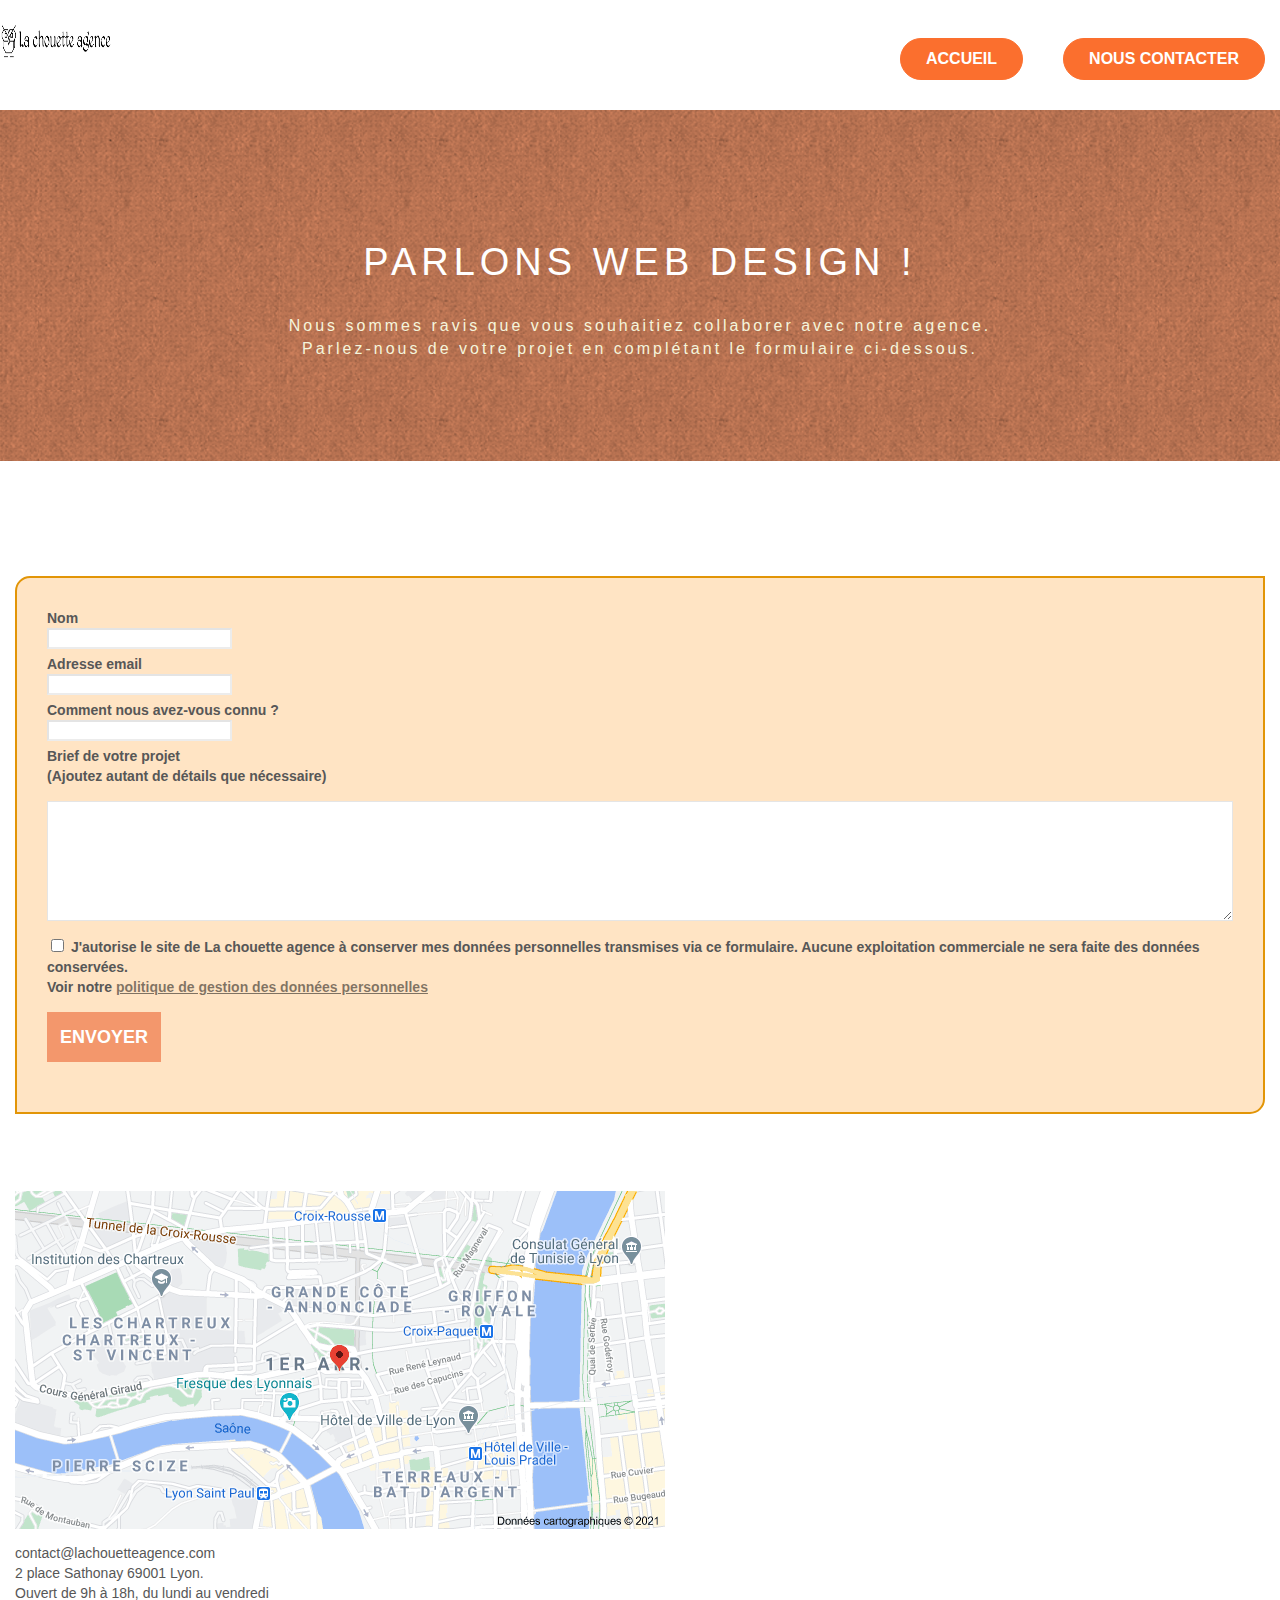
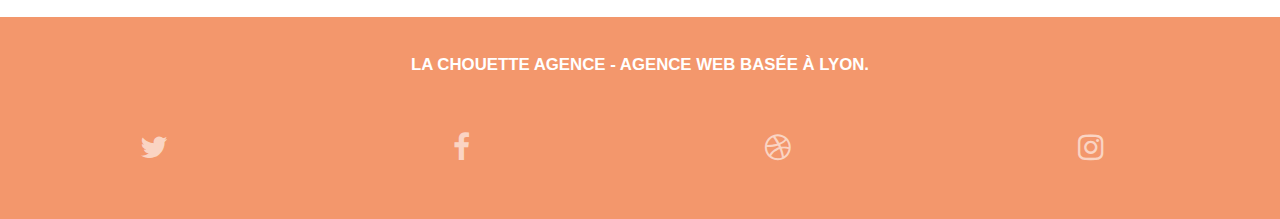
==== commit e6cc3a17: "modif lien page css" ====
--- a/project4-SEO/contact.html
+++ b/project4-SEO/contact.html
@@ -10,8 +10,8 @@
     
     <link rel="shortcut icon" type="image/png" href="favicon.jpg">
     
-    <link rel="preload" href="style.css" as="style">
-	<link rel="stylesheet" type="text/css" href="style.css">
+    <link rel="preload" href="test.css" as="style">
+	<link rel="stylesheet" type="text/css" href="test.css">
     
     <link rel="preload" href="./css/font-awesome.css" as="style">
 	<link rel="stylesheet" type="text/css" href="./css/font-awesome.css">
@@ -92,7 +92,7 @@
 <!-- bloc-7 -->
 <div class="bloc bgc-white l-bloc" id="bloc-7">
 	<div class="container bloc-lg">
-		<div class="row">
+		<div class="row blocForm">
 			<div class="col-sm-6">
 				<form id="form_1" novalidate success-msg="Your message has been sent." fail-msg="Sorry it seems that our mail server is not responding, Sorry for the inconvenience!">
 					<div class="form-group">
--- a/project4-SEO/test.css
+++ b/project4-SEO/test.css
@@ -0,0 +1,1431 @@
+
+body {
+    margin: 0;
+    padding: 0;
+    background: #FFF;
+    overflow-x: hidden;
+    -webkit-font-smoothing: antialiased;
+    -moz-osx-font-smoothing: grayscale;
+}
+
+a,
+button {
+    transition: all .3s ease-in-out;
+    outline: none!important;
+}
+
+a:hover {
+    text-decoration: none;
+    cursor: pointer;
+}
+.popUp {
+    position: absolute;
+    left: 40%;
+    bottom: 30%;
+    background-color: #fff;
+    opacity: inherit;
+    padding: 20px;
+    width: 400px;
+    height: 300px;
+    order: 2;
+    display: flex;
+    justify-content: center;
+    align-items: center;
+    flex-direction: column;
+}
+
+#page-loading-blocs-notifaction {
+    position: fixed;
+    top: 0;
+    bottom: 0;
+    width: 100%;
+    z-index: 100000;
+    background: #FFFFFF url("img/pageload-spinner.gif") no-repeat center center;
+}
+
+.bloc {
+    clear: both;
+    background: 50% 50% no-repeat;
+    -webkit-background-size: cover;
+    -moz-background-size: cover;
+    -o-background-size: cover;
+    background-size: cover;
+    position: relative;
+}
+
+.bloc .container {
+    padding-left: 0;
+    padding-right: 0;
+}
+
+.bloc-lg {
+    padding: 100px 50px;
+}
+
+.bloc-md {
+    padding: 50px;
+}
+
+.bloc-sm {
+    padding: 20px 50px;
+}
+
+.bg-center,
+.bg-l-edge,
+.bg-r-edge,
+.bg-t-edge,
+.bg-b-edge,
+.bg-tl-edge,
+.bg-bl-edge,
+.bg-tr-edge,
+.bg-br-edge,
+.bg-repeat {
+    -webkit-background-size: auto!important;
+    -moz-background-size: auto!important;
+    -o-background-size: auto!important;
+    background-size: auto!important;
+}
+
+.bg-repeat {
+    background: repeat;
+}
+
+.bg-t-edge {
+    background: top no-repeat;
+}
+
+.bloc-bg-texture::before {
+    content: "";
+    background-size: 2px 2px;
+    position: absolute;
+    top: 0;
+    bottom: 0;
+    left: 0;
+    right: 0;
+}
+
+.texture-paper::before {
+    background: url("img/texture-paperComp.webp");
+    background-size: 280px 280px;
+}
+
+.b-parallax {
+    background-attachment: fixed;
+}
+
+.d-bloc {
+    color: rgba(255, 255, 255, .7);
+}
+
+.d-bloc button:hover {
+    color: rgba(255, 255, 255, .9);
+}
+
+.d-bloc .icon-round,
+.d-bloc .icon-square,
+.d-bloc .icon-rounded,
+.d-bloc .icon-semi-rounded-a,
+.d-bloc .icon-semi-rounded-b {
+    border-color: rgba(255, 255, 255, .9);
+}
+
+.d-bloc .divider-h span {
+    border-color: rgba(255, 255, 255, .2);
+}
+
+.d-bloc .a-btn,
+.d-bloc .navbar a,
+.d-bloc .navbar-brand,
+.d-bloc a .icon-sm,
+.d-bloc a .icon-md,
+.d-bloc a .icon-lg,
+.d-bloc a .icon-xl,
+.d-bloc h1 a,
+.d-bloc h2 a,
+.d-bloc h3 a,
+.d-bloc h4 a,
+.d-bloc h5 a,
+.d-bloc h6 a,
+.d-bloc p a {
+    color: rgba(255, 255, 255, .6);
+}
+
+.d-bloc .a-btn:hover,
+.d-bloc .navbar a:hover,
+.d-bloc .navbar-brand:hover,
+.d-bloc a:hover .icon-sm,
+.d-bloc a:hover .icon-md,
+.d-bloc a:hover .icon-lg,
+.d-bloc a:hover .icon-xl,
+.d-bloc h1 a:hover,
+.d-bloc h2 a:hover,
+.d-bloc h3 a:hover,
+.d-bloc h4 a:hover,
+.d-bloc h5 a:hover,
+.d-bloc h6 a:hover,
+.d-bloc p a:hover {
+    color: rgba(255, 255, 255, 1);
+}
+
+.d-bloc .navbar-toggle .icon-bar {
+    background: rgba(255, 255, 255, 1);
+}
+
+.d-bloc .btn-wire,
+.d-bloc .btn-wire:hover {
+    color: rgba(255, 255, 255, 1);
+    border-color: rgba(255, 255, 255, 1);
+}
+
+.d-bloc .panel {
+    color: rgba(0, 0, 0, .5);
+}
+
+.d-bloc .panel button:hover {
+    color: rgba(0, 0, 0, .7);
+}
+
+.d-bloc .panel icon {
+    border-color: rgba(0, 0, 0, .7);
+}
+
+.d-bloc .panel .divider-h span {
+    border-color: rgba(0, 0, 0, .1);
+}
+
+.d-bloc .panel .a-btn {
+    color: rgba(0, 0, 0, .6);
+}
+
+.d-bloc .panel .a-btn:hover {
+    color: rgba(0, 0, 0, 1);
+}
+
+.d-bloc .panel .btn-wire,
+.d-bloc .panel .btn-wire:hover {
+    color: rgba(0, 0, 0, .7);
+    border-color: rgba(0, 0, 0, .3);
+}
+
+.d-bloc .panel,
+.l-bloc {
+    color: rgba(0, 0, 0, .5);
+}
+
+.d-bloc .panel button:hover,
+.l-bloc button:hover {
+    color: rgba(0, 0, 0, .7);
+}
+
+.l-bloc .icon-round,
+.l-bloc .icon-square,
+.l-bloc .icon-rounded,
+.l-bloc .icon-semi-rounded-a,
+.l-bloc .icon-semi-rounded-b {
+    border-color: rgba(0, 0, 0, .7);
+}
+
+.d-bloc .panel .divider-h span,
+.l-bloc .divider-h span {
+    border-color: rgba(0, 0, 0, .1);
+}
+
+.d-bloc .panel .a-btn,
+.l-bloc .a-btn,
+.l-bloc .navbar a,
+.l-bloc .navbar-brand,
+.l-bloc a .icon-sm,
+.l-bloc a .icon-md,
+.l-bloc a .icon-lg,
+.l-bloc a .icon-xl,
+.l-bloc h1 a,
+.l-bloc h2 a,
+.l-bloc h3 a,
+.l-bloc h4 a,
+.l-bloc h5 a,
+.l-bloc h6 a,
+.l-bloc p a {
+    color: #fff;
+}
+
+.d-bloc .panel .a-btn:hover,
+.l-bloc .a-btn:hover,
+.l-bloc .navbar a:hover,
+.l-bloc .navbar-brand:hover,
+.l-bloc a:hover .icon-sm,
+.l-bloc a:hover .icon-md,
+.l-bloc a:hover .icon-lg,
+.l-bloc a:hover .icon-xl,
+.l-bloc h1 a:hover,
+.l-bloc h2 a:hover,
+.l-bloc h3 a:hover,
+.l-bloc h4 a:hover,
+.l-bloc h5 a:hover,
+.l-bloc h6 a:hover,
+.l-bloc p a:hover {
+    color: rgba(0, 0, 0, 1);
+}
+
+.l-bloc .navbar-toggle .icon-bar {
+    color: rgba(0, 0, 0, .6);
+}
+
+.d-bloc .panel .btn-wire,
+.d-bloc .panel .btn-wire:hover,
+.l-bloc .btn-wire,
+.l-bloc .btn-wire:hover {
+    color: rgba(0, 0, 0, .7);
+    border-color: rgba(0, 0, 0, .3);
+}
+
+.voffset {
+    margin-top: 30px;
+}
+
+.voffset-lg {
+    margin-top: 80px;
+}
+
+.row-no-gutters {
+    margin-right: 0;
+    margin-left: 0;
+}
+
+.row.row-no-gutters > [class^="col-"],
+.row.row-no-gutters > [class*=" col-"] {
+    padding-right: 0;
+    padding-left: 0;
+    margin: auto;
+}
+
+#bloc-1-hero h1 {
+    font-size: 32px;
+}
+
+.navbar {
+    margin-bottom: 0;
+    z-index: 1;
+}
+
+.navbar-brand {
+    height: auto;
+    font-size: 25px;
+    font-weight: normal;
+    font-weight: 600;
+    line-height: 44px;
+}
+
+.navbar-brand img {
+    width: 50%;
+    max-height: 150px;
+    margin: 0 5px 0 0;
+    display: inline;
+}
+
+.navbar-brand img[src$=svg] {
+    min-width: 100px;
+}
+
+.nav-center .navbar-brand img {
+    margin: 0;
+}
+
+.navbar .nav {
+    padding-top: 2px;
+    margin-right: -16px;
+    float: right;
+    z-index: 1;
+}
+
+.nav > li {
+    float: left;
+    margin-top: 4px;
+    font-size: 16px;
+}
+
+.navbar-nav .open .dropdown-menu > li > a {
+    text-align: inherit;
+}
+
+.nav > li a:hover,
+.nav > li a:focus {
+    background: transparent;
+}
+
+.navbar-toggle {
+    margin: 10px 10px 0 0;
+    border: 0px;
+}
+
+.navbar-toggle:hover {
+    background: transparent!important;
+}
+
+.navbar-toggle .icon-bar {
+    background-color: rgba(0, 0, 0, .5);
+    width: 26px;
+}
+
+.nav-invert .navbar .nav {
+    float: left;
+}
+
+.nav-invert .navbar-header,
+.nav-invert .navbar-brand {
+    float: right;
+    position: relative;
+    z-index: 2;
+}
+
+@media (min-width: 768px) {
+    .site-navigation {
+        position: absolute;
+        top: 50%;
+        right: 20px;
+        transform: translate(0, -50%);
+        -webkit-transform: translateY(-50%);
+    }
+    .nav > li .dropdown-menu a,
+    .nav > li .dropdown-menu a:hover {
+        color: #484848;
+    }
+    .nav-invert .site-navigation {
+        left: 0;
+        right: 0;
+    }
+    .nav-center {
+        text-align: center;
+    }
+    .nav-center .navbar-header {
+        width: 100%;
+    }
+    .nav-center .navbar-header,
+    .nav-center .navbar-brand,
+    .nav-center .nav > li {
+        float: none;
+        display: inline-block;
+    }
+    .nav-center .site-navigation {
+        position: relative;
+        width: 100%;
+        right: 0;
+        margin-right: 0px;
+        margin-top: 20px;
+    }
+    .nav-center.mini-nav .navbar-toggle {
+        float: none;
+        margin: 10px auto 0;
+    }
+}
+
+.nav > li > .dropdown a {
+    background: none!important;
+    display: block;
+    padding: 14px 15px;
+}
+
+nav .caret {
+    margin: 0 5px;
+}
+
+.dropdown-menu .dropdown-menu {
+    top: -8px;
+    left: 100%;
+}
+
+.dropdown-menu .dropmenu-flow-right {
+    top: 100%;
+    left: 0;
+    margin-left: -1px;
+    border-top-left-radius: 0;
+    border-top-right-radius: 0;
+}
+
+.dropdown-menu .dropdown span {
+    border: 4px solid black;
+    border-top-color: transparent;
+    border-right-color: transparent;
+    border-bottom-color: transparent;
+    margin: 6px -5px 0 0!important;
+    float: right;
+}
+
+.mg-md {
+    margin-top: 10px;
+    margin-bottom: 20px;
+}
+
+.mg-lg {
+    margin-top: 10px;
+    margin-bottom: 40px;
+}
+
+.btn {
+    margin: 0 5px 5px 0;
+}
+
+.btn.pull-right {
+    margin: 0 0 5px 5px;
+}
+
+.btn-d,
+.btn-d:hover,
+.btn-d:focus {
+    color: #FFF;
+    background: rgba(0, 0, 0, .3);
+}
+
+button {
+    outline: none!important;
+}
+
+.btn-rd {
+    border-radius: 40px;
+}
+
+.btn-clean {
+    border: 1px solid rgba(0, 0, 0, .08);
+    border-bottom-color: rgba(0, 0, 0, .1);
+    text-shadow: 0 1px 0 rgba(0, 0, 1, .1);
+    box-shadow: 0 1px 3px rgba(0, 0, 1, .25), inset 0 1px 0 0 rgba(255, 255, 255, .15);
+}
+
+.icon-md {
+    font-size: 30px!important;
+}
+
+.icon-lg {
+    font-size: 60px!important;
+}
+
+.sm-shadow {
+    text-shadow: 0 1px 2px rgba(0, 0, 0, .3);
+}
+
+.panel-sq,
+.panel-sq .panel-heading,
+.panel-sq .panel-footer {
+    border-radius: 0;
+}
+
+.panel-rd {
+    border-radius: 30px;
+}
+
+.panel-rd .panel-heading {
+    border-radius: 29px 29px 0 0;
+}
+
+.panel-rd .panel-footer {
+    border-radius: 0 0 29px 29px;
+}
+
+.form-control {
+    border-color: rgba(0, 0, 0, .1);
+    box-shadow: none;
+    max-width: 100%;
+}
+
+.scrollToTop {
+    width: 40px;
+    height: 40px;
+    position: fixed;
+    bottom: 20px;
+    right: 20px;
+    opacity: 0;
+    z-index: 500;
+    transition: all .3s ease-in-out;
+}
+
+.scrollToTop span {
+    margin-top: 6px;
+}
+
+.showScrollTop {
+    font-size: 14px;
+    opacity: 1;
+}
+
+a[data-lightbox] {
+    position: relative;
+    display: block;
+    text-align: center;
+}
+
+a[data-lightbox]:hover::before {
+    content: "+";
+    font-family: "HelveticaNeue-Light", "Helvetica Neue Light", "Helvetica Neue", Helvetica, Arial;
+    font-size: 32px;
+    width: 50px;
+    height: 50px;
+    margin-left: -25px;
+    border-radius: 50%;
+    background: rgba(0, 0, 0, .6);
+    color: #FFF;
+    font-weight: 100;
+    z-index: 1;
+    position: absolute;
+    top: 50%;
+    transform: translateY(-50%);
+    -webkit-transform: translateY(-50%);
+}
+
+a[data-lightbox]:hover img {
+    opacity: 0.6;
+    -webkit-animation-fill-mode: none;
+    animation-fill-mode: none;
+}
+
+#lightbox-modal {
+    display: flex;
+    align-items: center;
+}
+
+#lightbox-modal .modal-dialog {
+    width: 90%;
+    max-width: 900px;
+    margin: 0 auto 0;
+}
+
+#lightbox-modal .modal-dialog img {
+    max-height: 90vh;
+    margin: 0 auto;
+}
+
+.lightbox-caption {
+    padding: 20px;
+    color: #FFF;
+    background: rgba(0, 0, 0, .5);
+    position: absolute;
+    left: 15px;
+    right: 15px;
+    bottom: 5px;
+}
+
+.close-lightbox {
+    color: #FFF;
+    font-size: 30px;
+    position: absolute;
+    top: 20px;
+    right: 20px;
+    z-index: 20;
+    background: rgba(0, 0, 0, .5);
+    border: none;
+    line-height: 30px;
+    padding: 0 9px 5px;
+    opacity: 0.3;
+}
+
+.close-lightbox:hover,
+.next-lightbox:hover,
+.prev-lightbox:hover {
+    opacity: 1.0;
+    color: #FFF;
+}
+
+.next-lightbox,
+.prev-lightbox {
+    font-size: 20px;
+    color: rgba(255, 255, 255, .9);
+    background: rgba(0, 0, 0, .5);
+    transition: all .2s ease-in-out;
+    position: absolute;
+    top: 45%;
+    z-index: 1;
+    opacity: 0.4;
+}
+
+.next-lightbox {
+    padding: 6px 8px 1px 13px;
+    right: 25px;
+}
+
+.prev-lightbox {
+    padding: 6px 13px 1px 10px;
+    left: 25px;
+}
+
+.snapshot-lb .modal-body {
+    padding-bottom: 45px;
+}
+
+.snapshot-lb .lightbox-caption {
+    padding: 0;
+    color: rgba(0, 0, 0, .5);
+    background: none;
+}
+
+h1,
+h2,
+h3,
+h4,
+h5,
+h6,
+p,
+label,
+.btn,
+a {
+    font-family: "helvetica";
+    font-weight: 400;
+    color: #575757;
+}
+a.connection {
+    font-weight: 700;
+}
+label {
+    font-weight: 700;
+}
+label a {
+    color: rgba(0, 0, 0, .5);
+    font-weight: 700;
+    text-decoration: underline;
+}
+.container {
+    max-width: 1000px;
+}
+
+.hero-bloc-text {
+    font-size: 38px;
+}
+
+.hero-bloc-text-sub {
+    font-size: 36px;
+}
+
+.statement-bloc-text {
+    line-height: 26px;
+    font-style: italic;
+    font-size: 20px;
+    text-align: center;
+    font-weight: lighter;
+    max-width: 520px;
+    margin: auto auto auto auto;
+}
+
+.tight-width-whitespace {
+/*    max-width: 600px;*/
+    margin: auto auto auto auto;
+}
+
+.h1 {
+    font-size: 20px;
+    font-family: "Open Sans";
+}
+
+.cta-hero {
+    margin-top: 22px;
+    margin-left: 45%;
+    color: #FFFFFF;
+    text-transform: uppercase;
+    padding: 12px 28px 12px 28px;
+    font-size: 14px;
+    font-weight: 700;
+}
+
+.social {
+/*    max-width: 400px;*/
+    display: flex;
+    margin: auto auto auto auto;
+}
+
+h3 {
+    font-size: 22px;
+    line-height: 1.4em;
+}
+h3.mg-md.text-center.tc-white {
+    width: fit-content;
+}
+h2 {
+    font-size: 15px;
+    text-transform: uppercase;
+    font-weight: 700;
+}
+
+.med-width-whitespace {
+    max-width: 800px;
+    margin: auto auto auto auto;
+    box-shadow: 0px 0px 0px #000000;
+}
+
+h1, h2, h4, h3 {
+    color: #333333;
+}
+
+.icons {
+    margin-bottom: 14px;
+    margin-top: 24px;
+}
+
+.white {
+    color: #FFFFFF!important;
+    font-weight: bold;
+    font-size: 1.2em;
+    text-transform: uppercase;
+}
+
+.portfolio-thumb {
+    margin-bottom: 24px;
+}
+
+.portfolio-row {
+    margin-bottom: 44px;
+    margin-top: 50px;
+}
+
+.avatar {
+    box-shadow: 0px 4px 9px rgba(0, 0, 0, 0.3);
+}
+
+.black-background {
+    background-color: #483e3e;
+    padding: 70px;
+}
+
+.bold-link {
+    font-weight: 900;
+    text-decoration: underline;
+}
+
+.bgc-white {
+    background-color: #FFFFFF;
+}
+
+.bgc-dark-slate-blue {
+    background-color: #364577;
+}
+
+.bgc-atomic-tangerine {
+    background-color: #F3976C;
+}
+
+.tc-white {
+    color: #F3976C;
+}
+
+.btn-atomic-tangerine {
+    background: #FFFFFF;
+    color: black;
+    margin: 0;
+    padding: 12px;
+    border-radius: 0;
+}
+.popUp .button {
+    background: #f1621f;
+    color: #fff;
+    margin: 0;
+    padding: 12px;
+    border-radius: 0;
+}
+form .submit {
+    background: #F3976C;
+    color: #FFFFFF;
+    padding: 12px;
+    border-radius: 0;
+}
+.liens {
+    width: 100%;
+    display: flex;
+    flex-wrap: wrap;
+}
+
+.popUp button a{
+    color: #fff;
+}
+.btn-atomic-tangerine:hover {
+/*    background: #c27956!important;*/
+    color: #FFFFFF;
+}
+
+.ltc-white {
+    color: #FFFFFF;
+}
+
+.ltc-white:hover {
+    color: #cccccc;
+}
+
+.ltc-atomic-tangerine {
+    color: #F3976C;
+}
+
+.ltc-atomic-tangerine:hover {
+    color: #c27956;
+}
+
+.icon-dark-slate-blue {
+    color: #364577!important;
+    border-color: #364577!important;
+}
+
+.bg-dots-bg {
+    background-image: url("img/dots-bg.png");
+}
+
+.bg-lines-h2-bg {
+    background-image: url("img/lines-h2-bg.png");
+}
+
+.bg-banniere {
+    background-image: url("img/imgCompression/la-chouette-agence-banniere-min.jpg");
+}
+
+.bg-presentation {
+    background-image: url("img/imgCompression/image-de-presentation-ps-min.jpg");
+}
+.col-sm-4 {
+    background-color: #ffffffb3;
+    margin: 0 auto;
+    padding: 20px;
+    max-width: 50%;
+}
+.connections.col-sm-4 {
+    position: relative;
+    order: 1;
+}
+@media (max-width: 1024px) {
+    .bloc {
+        padding-left: 20px;
+        padding-right: 20px;
+    }
+    .bloc.full-width-bloc,
+    .bloc-tile-2.full-width-bloc .container,
+    .bloc-tile-3.full-width-bloc .container,
+    .bloc-tile-4.full-width-bloc .container {
+        padding-left: 0;
+        padding-right: 0;
+    }
+}
+@media (min-width: 767px) and (max-width: 1024px) {
+    .liens h3 {
+        width: 100%;
+        text-align: center;
+        text-transform: uppercase;
+        color: #fff;
+        font-weight: bold;
+        font-size: 19px;
+    }
+    .cta-hero {
+        margin: inherit;
+    }
+    .navbar .nav {
+        max-width: 80%
+    }
+    .nav-center.navbar .nav {
+        max-width: 100%
+    }
+    .row{
+        display: block;
+    }
+    .black-background {
+    background-color: #483e3e94;
+    }
+    .tc-white {
+        color: #fff;
+    }
+    .col-sm-6 a {
+/*        width: 600px;*/
+        height: 600px;
+    }
+    .col-sm-6 a img {
+        margin: 30px auto 0 auto;
+        width: 75%;
+        left: 14%;
+    }
+    .bloc-sm .social {
+        display: -webkit-box;
+    }
+    .bloc-sm .social .col-sm-3 {
+        margin: 0 11%;
+    }
+    .connections {
+        display: flex;
+        justify-content: center;
+        padding: 20px;
+    }
+    .connections .col-sm-4 {
+        max-width: inherit;
+        width: 30%;
+    }
+    ol, ul {
+        list-style: none;
+        padding: 0;
+    }
+    .navbar-brand img {
+    margin: 0 70px 0 0;
+    }
+    .tc-white-second {
+        color: #fff;
+    }
+    #bloc-7 .container.bloc-lg {
+        padding: 0;
+    }
+    form#form_1 {
+        display: block;
+        flex-wrap: wrap;
+        background-color: bisque;
+        border-top-left-radius: 15px;
+        border-bottom-right-radius: 15px;
+        border: 2.5px double #e29507;
+        width: 65%;
+        margin: 0 auto;
+        padding: 0px 20px;
+    }
+    .form-group {
+        margin: 20px 0;
+    }
+    label {
+        margin-right: 20px;
+    }
+/*
+    .form-group br {
+        display: none;
+    }
+*/
+    textarea#message.form-control {
+        display: block;
+        margin-top: 20px;
+    }
+/*
+    .container.bloc-lg {
+        margin: 30px auto;
+    }
+*/
+    #bloc-7 .container.bloc-lg {
+        border: none;
+        margin: 0;
+    }
+    .col-sm-6 p {
+        width: 55%;
+        margin-left: 40px;
+    }
+    #bloc-4-portfolio p.text-center {
+        width: auto;
+        margin-left: 0;
+    }
+    .col-sm-6.map p {
+        margin-left: 0;
+    }
+    .col-sm-6 p br {
+        display: none;
+    }
+    .form-control {
+        border-color: #fbab579e;
+    }
+    .navbar-nav>li>a {
+        text-decoration: none;
+    }
+    .popUp {
+        left: 20%;
+        bottom: 35%;
+        width: 450px;
+        height: 320px;
+    }
+}
+@media (min-width:1024px) {
+    .liens h3 {
+        width: 100%;
+        text-align: center;
+        text-transform: uppercase;
+        color: #000;
+        font-weight: bold;
+        font-size: 19px;
+    }
+    .connections ul {
+        list-style: none;
+        padding: 0;
+    }
+    .connections li {
+        text-align: center;
+        margin-top: 10px;
+    }
+    .container {
+        margin: 0;
+        max-width: inherit;
+    }
+    .cta-hero {
+        margin-left: 0;
+    }
+    .text-center a, li a {
+        text-decoration: none;
+    }
+    .med-width-whitespace {
+        max-width: inherit;
+        margin: 20px 0; 
+        box-shadow: 0px 0px 0px #000000;
+    }
+    .col-sm-4.icone {
+        background-color: white;
+    }
+    .black-background {
+        background-color: #58575782;
+        padding: inherit;
+    }
+    .tc-white {
+        color: #fff;
+        font-size: 1.5em;
+    }
+/*
+    .tight-width-whitespace {
+        max-width: 700px;
+    }
+*/
+    .tight-width-whitespace.portfolio-row {
+    max-width: 1000px;
+        display: flex;
+    }
+/*
+    .col-sm-6 {
+        margin: 10px 20px;
+    }
+*/
+    .col-sm-6 a {
+        width: 500px;
+    }
+    .col-sm-6 a img{
+        width: 100%;
+    }
+    .portfolio-thumb {
+        margin-bottom: 0;
+    }
+    .row.rowContact {
+        display: flex;
+        flex-direction: column;
+    }
+    .row.row-no-gutters > [class^="col-"], .row.row-no-gutters > [class*=" col-"] {
+        margin: 3% 10%;
+    }
+    h1.text-center.hero-bloc-text.tc-white-second {
+        color: #fff;
+        text-transform: uppercase;
+        letter-spacing: 5px;
+    }
+    p.text-center.mg-lg.tc-white-second.tight-width-whitespace {
+        color: beige;
+        margin: 0 auto;
+        font-size: 16px;
+        letter-spacing: 3px;
+        width: 100%;
+    }
+    .col-sm-6.map {
+        width: auto;
+        margin-top: 6%;
+    }
+    .col-sm-6.map br:nth-child(0){
+        display: none;
+    }
+    form#form_1 {
+        margin-top: 15px;
+        background-color: bisque;
+        padding: 30px;
+        border-top-left-radius: 15px;
+        border-bottom-right-radius: 15px;
+        border: 2.5px double #e29507;
+    }
+    .form-group {
+        margin-bottom: 5px;
+    }
+    label {
+        margin-right: 20px;
+    }
+/*
+    input {
+        margin: 10px 0;
+        height: 30px;
+    }
+*/
+    textarea#message.form-control {
+        margin: 15px 0;
+        height: 120px;
+        width: -webkit-fill-available;
+    }
+    footer a.connection {
+        font-weight: 700!important;
+    }
+}
+
+@media only screen and (min-width: 768px) and (max-width: 1024px) and (orientation: landscape) {
+    .b-parallax {
+        background-attachment: scroll;
+    }
+}
+
+@media only screen and (min-width: 1024px) and (max-width: 1366px) and (-webkit-min-device-pixel-ratio: 1.5) {
+    .b-parallax {
+        background-attachment: scroll;
+    }
+}
+
+@media (max-width: 991px) {
+    .container {
+        width: 100%;
+    }
+    .b-parallax {
+        background-attachment: scroll;
+    }
+    .page-container,
+    #hero-bloc {
+        overflow-x: hidden;
+        position: relative;
+    }
+
+    .bloc-group,
+    .bloc-group .bloc {
+        display: block;
+        width: 100%;
+    }
+    .bloc-fill-screen .fill-bloc-top-edge,
+    .bloc-fill-screen .fill-bloc-bottom-edge {
+        padding: 0 20px;
+    }
+}
+
+@media (max-width: 767px) {
+    .l-bloc .navbar a {
+        color: #fd7515;
+    }
+    .form-group {
+        max-width: 80%;
+        margin-bottom: 10px;
+    }
+    .smallItalic {
+        font-size: 11px;
+        font-style: italic;
+    }
+    .tc-white-second, .tc-white {
+        color: #fff;
+    }
+    
+    .page-container {
+        overflow-x: hidden;
+        position: relative;
+    }
+    .bloc-md {
+        padding: 0;
+    }
+    h1,
+    h2,
+    h3,
+    h4,
+    h5,
+    h6,
+    p,
+    #disqus_thread {
+        padding-left: 10px;
+        padding-right: 10px;
+    }
+    h3 {
+        font-size: 1.2em;
+    }
+    .liens h3 {
+        width: 100%;
+        text-align: center;
+        text-transform: uppercase;
+        color: #fff;
+        font-weight: bold;
+        font-size: 19px;
+    }
+    .text-center a {
+        display: block;
+        width: 50%;
+        margin: 20px auto;
+    }
+    .col-sm-12 h1{
+        font-size: 28px;
+        padding: 0;
+    }
+    .b-parallax {
+        background-attachment: scroll;
+    }
+    .navbar .nav {
+        padding-top: 0;
+        margin-right : 0;
+        float: right;
+    }
+    .navbar.row {
+        margin-left: 0;
+        margin-right: 0;
+    }
+    .site-navigation {
+        position: inherit;
+        transform: none;
+        -webkit-transform: none;
+        -ms-transform: none;
+    }
+    .nav > li {
+        margin-top: 0;
+        border-bottom: 1px solid rgba(0, 0, 0, .1);
+        background: rgba(0, 0, 0, .05);
+        text-align: left;
+    }
+    .nav > li:hover {
+        background: rgba(0, 0, 0, .08);
+    }
+    .dropdown .dropdown a .caret {
+        float: none;
+        margin: 5px 0 0 10px!important;
+        border: 4px solid black;
+        border-bottom-color: transparent;
+        border-right-color: transparent;
+        border-left-color: transparent;
+    }
+    #hero-bloc .navbar .nav {
+        background: rgba(0, 0, 0, .8);
+    }
+    #hero-bloc .navbar .nav a {
+        color: rgba(255, 255, 255, .6);
+    }
+    .hero {
+        padding: 50px 0;
+    }
+    .hero-nav {
+        left: -1px;
+        right: -1px;
+    }
+    .navbar-collapse {
+        padding: 0;
+        overflow-x: hidden;
+        -webkit-box-shadow: none;
+        box-shadow: none;
+    }
+    .navbar-brand img {
+        height: 100%;
+        width: auto;
+    }
+    .nav-invert .navbar-header {
+        float: none;
+        width: 100%;
+    }
+    .nav-invert .navbar-toggle {
+        float: left;
+        margin-left: 10px;
+    }
+    .bloc {
+        padding-left: 0;
+        padding-right: 0;
+    }
+    .bloc-xxl,
+    .bloc-xl,
+    .bloc-lg {
+        padding: 20px 0;
+    }
+    .bloc-sm,
+    .bloc-md {
+        padding-left: 0;
+        padding-right: 0;
+    }
+    .bloc-tile-2 .container,
+    .bloc-tile-3 .container,
+    .bloc-tile-4 .container,
+    .bloc-fill-screen .fill-bloc-top-edge,
+    .bloc-fill-screen .fill-bloc-bottom-edge {
+        padding-left: 0;
+        padding-right: 0;
+    }
+    .a-block {
+        padding: 0 10px;
+    }
+    .btn-dwn {
+        display: none;
+    }
+    .voffset {
+        margin-top: 5px;
+    }
+    .voffset-md {
+        margin-top: 20px;
+    }
+    form {
+        padding: 10px;
+    }
+    .close-lightbox {
+        display: inline-block;
+    }
+    .blocsapp-device-iphone5 {
+        background-size: 216px 425px;
+        padding-top: 60px;
+        width: 216px;
+        height: 425px;
+    }
+    .blocsapp-device-iphone5 img {
+        width: 180px;
+        height: 320px;
+    }
+    .resizeImg {
+        max-width: -webkit-fill-available;
+    }
+    .col-sm-6 a {
+        width: 270px;
+        margin: auto;
+    }
+    .col-sm-6.map a img {
+        width: 100%;
+    }
+    .bloc-mob-center-text {
+        text-align: center;
+    }
+    .liens h3 {
+        padding-top: 20px;
+        text-transform: uppercase;
+        color: #fff;
+        font-weight: bold;
+        letter-spacing: 1.5px;
+    }
+    .col-sm-4 {
+        max-width: inherit;
+        margin: 0;
+        width: 100%;
+        text-align: center;
+        padding: inherit;
+    }
+    .col-sm-4 ul {
+        padding: 0;
+    }
+    .col-sm-4 li {
+        list-style: none;
+    }
+    .row {
+        flex-direction: column-reverse;
+    }
+    .rowContact {
+        flex-direction: column;
+    }
+    .rowContact h2 {
+        font-weight: 700;
+    }
+    .bloc-sm {
+        padding: 0;
+    }
+    .bloc-sm .social {
+        display: -webkit-box;
+    }
+    .bloc-sm .social .col-sm-3 {
+        margin: 0 8%;
+    }
+    .black-background {
+        background-color: #673f3f5c;
+        padding: inherit;
+    }
+    .bold-link {
+        max-width: none!important;
+        margin: inherit;
+        text-decoration: none!important;
+    }
+    .popUp {
+        margin: auto;
+        left: 0%;
+        bottom: 15%;
+        width: 100%;
+        height: 300px;
+        opacity: inherit;
+    }
+    .popUp button {
+        border-color: #F3976C;
+        background-color: #d04f12;
+    }
+}
+
+@media (max-width: 400px) {
+    .bloc {
+        padding-left: 0;
+        padding-right: 0;
+    }
+}--- a/project4-SEO/test.css
+++ b/project4-SEO/test.css
@@ -0,0 +1,1431 @@
+
+body {
+    margin: 0;
+    padding: 0;
+    background: #FFF;
+    overflow-x: hidden;
+    -webkit-font-smoothing: antialiased;
+    -moz-osx-font-smoothing: grayscale;
+}
+
+a,
+button {
+    transition: all .3s ease-in-out;
+    outline: none!important;
+}
+
+a:hover {
+    text-decoration: none;
+    cursor: pointer;
+}
+.popUp {
+    position: absolute;
+    left: 40%;
+    bottom: 30%;
+    background-color: #fff;
+    opacity: inherit;
+    padding: 20px;
+    width: 400px;
+    height: 300px;
+    order: 2;
+    display: flex;
+    justify-content: center;
+    align-items: center;
+    flex-direction: column;
+}
+
+#page-loading-blocs-notifaction {
+    position: fixed;
+    top: 0;
+    bottom: 0;
+    width: 100%;
+    z-index: 100000;
+    background: #FFFFFF url("img/pageload-spinner.gif") no-repeat center center;
+}
+
+.bloc {
+    clear: both;
+    background: 50% 50% no-repeat;
+    -webkit-background-size: cover;
+    -moz-background-size: cover;
+    -o-background-size: cover;
+    background-size: cover;
+    position: relative;
+}
+
+.bloc .container {
+    padding-left: 0;
+    padding-right: 0;
+}
+
+.bloc-lg {
+    padding: 100px 50px;
+}
+
+.bloc-md {
+    padding: 50px;
+}
+
+.bloc-sm {
+    padding: 20px 50px;
+}
+
+.bg-center,
+.bg-l-edge,
+.bg-r-edge,
+.bg-t-edge,
+.bg-b-edge,
+.bg-tl-edge,
+.bg-bl-edge,
+.bg-tr-edge,
+.bg-br-edge,
+.bg-repeat {
+    -webkit-background-size: auto!important;
+    -moz-background-size: auto!important;
+    -o-background-size: auto!important;
+    background-size: auto!important;
+}
+
+.bg-repeat {
+    background: repeat;
+}
+
+.bg-t-edge {
+    background: top no-repeat;
+}
+
+.bloc-bg-texture::before {
+    content: "";
+    background-size: 2px 2px;
+    position: absolute;
+    top: 0;
+    bottom: 0;
+    left: 0;
+    right: 0;
+}
+
+.texture-paper::before {
+    background: url("img/texture-paperComp.webp");
+    background-size: 280px 280px;
+}
+
+.b-parallax {
+    background-attachment: fixed;
+}
+
+.d-bloc {
+    color: rgba(255, 255, 255, .7);
+}
+
+.d-bloc button:hover {
+    color: rgba(255, 255, 255, .9);
+}
+
+.d-bloc .icon-round,
+.d-bloc .icon-square,
+.d-bloc .icon-rounded,
+.d-bloc .icon-semi-rounded-a,
+.d-bloc .icon-semi-rounded-b {
+    border-color: rgba(255, 255, 255, .9);
+}
+
+.d-bloc .divider-h span {
+    border-color: rgba(255, 255, 255, .2);
+}
+
+.d-bloc .a-btn,
+.d-bloc .navbar a,
+.d-bloc .navbar-brand,
+.d-bloc a .icon-sm,
+.d-bloc a .icon-md,
+.d-bloc a .icon-lg,
+.d-bloc a .icon-xl,
+.d-bloc h1 a,
+.d-bloc h2 a,
+.d-bloc h3 a,
+.d-bloc h4 a,
+.d-bloc h5 a,
+.d-bloc h6 a,
+.d-bloc p a {
+    color: rgba(255, 255, 255, .6);
+}
+
+.d-bloc .a-btn:hover,
+.d-bloc .navbar a:hover,
+.d-bloc .navbar-brand:hover,
+.d-bloc a:hover .icon-sm,
+.d-bloc a:hover .icon-md,
+.d-bloc a:hover .icon-lg,
+.d-bloc a:hover .icon-xl,
+.d-bloc h1 a:hover,
+.d-bloc h2 a:hover,
+.d-bloc h3 a:hover,
+.d-bloc h4 a:hover,
+.d-bloc h5 a:hover,
+.d-bloc h6 a:hover,
+.d-bloc p a:hover {
+    color: rgba(255, 255, 255, 1);
+}
+
+.d-bloc .navbar-toggle .icon-bar {
+    background: rgba(255, 255, 255, 1);
+}
+
+.d-bloc .btn-wire,
+.d-bloc .btn-wire:hover {
+    color: rgba(255, 255, 255, 1);
+    border-color: rgba(255, 255, 255, 1);
+}
+
+.d-bloc .panel {
+    color: rgba(0, 0, 0, .5);
+}
+
+.d-bloc .panel button:hover {
+    color: rgba(0, 0, 0, .7);
+}
+
+.d-bloc .panel icon {
+    border-color: rgba(0, 0, 0, .7);
+}
+
+.d-bloc .panel .divider-h span {
+    border-color: rgba(0, 0, 0, .1);
+}
+
+.d-bloc .panel .a-btn {
+    color: rgba(0, 0, 0, .6);
+}
+
+.d-bloc .panel .a-btn:hover {
+    color: rgba(0, 0, 0, 1);
+}
+
+.d-bloc .panel .btn-wire,
+.d-bloc .panel .btn-wire:hover {
+    color: rgba(0, 0, 0, .7);
+    border-color: rgba(0, 0, 0, .3);
+}
+
+.d-bloc .panel,
+.l-bloc {
+    color: rgba(0, 0, 0, .5);
+}
+
+.d-bloc .panel button:hover,
+.l-bloc button:hover {
+    color: rgba(0, 0, 0, .7);
+}
+
+.l-bloc .icon-round,
+.l-bloc .icon-square,
+.l-bloc .icon-rounded,
+.l-bloc .icon-semi-rounded-a,
+.l-bloc .icon-semi-rounded-b {
+    border-color: rgba(0, 0, 0, .7);
+}
+
+.d-bloc .panel .divider-h span,
+.l-bloc .divider-h span {
+    border-color: rgba(0, 0, 0, .1);
+}
+
+.d-bloc .panel .a-btn,
+.l-bloc .a-btn,
+.l-bloc .navbar a,
+.l-bloc .navbar-brand,
+.l-bloc a .icon-sm,
+.l-bloc a .icon-md,
+.l-bloc a .icon-lg,
+.l-bloc a .icon-xl,
+.l-bloc h1 a,
+.l-bloc h2 a,
+.l-bloc h3 a,
+.l-bloc h4 a,
+.l-bloc h5 a,
+.l-bloc h6 a,
+.l-bloc p a {
+    color: #fff;
+}
+
+.d-bloc .panel .a-btn:hover,
+.l-bloc .a-btn:hover,
+.l-bloc .navbar a:hover,
+.l-bloc .navbar-brand:hover,
+.l-bloc a:hover .icon-sm,
+.l-bloc a:hover .icon-md,
+.l-bloc a:hover .icon-lg,
+.l-bloc a:hover .icon-xl,
+.l-bloc h1 a:hover,
+.l-bloc h2 a:hover,
+.l-bloc h3 a:hover,
+.l-bloc h4 a:hover,
+.l-bloc h5 a:hover,
+.l-bloc h6 a:hover,
+.l-bloc p a:hover {
+    color: rgba(0, 0, 0, 1);
+}
+
+.l-bloc .navbar-toggle .icon-bar {
+    color: rgba(0, 0, 0, .6);
+}
+
+.d-bloc .panel .btn-wire,
+.d-bloc .panel .btn-wire:hover,
+.l-bloc .btn-wire,
+.l-bloc .btn-wire:hover {
+    color: rgba(0, 0, 0, .7);
+    border-color: rgba(0, 0, 0, .3);
+}
+
+.voffset {
+    margin-top: 30px;
+}
+
+.voffset-lg {
+    margin-top: 80px;
+}
+
+.row-no-gutters {
+    margin-right: 0;
+    margin-left: 0;
+}
+
+.row.row-no-gutters > [class^="col-"],
+.row.row-no-gutters > [class*=" col-"] {
+    padding-right: 0;
+    padding-left: 0;
+    margin: auto;
+}
+
+#bloc-1-hero h1 {
+    font-size: 32px;
+}
+
+.navbar {
+    margin-bottom: 0;
+    z-index: 1;
+}
+
+.navbar-brand {
+    height: auto;
+    font-size: 25px;
+    font-weight: normal;
+    font-weight: 600;
+    line-height: 44px;
+}
+
+.navbar-brand img {
+    width: 50%;
+    max-height: 150px;
+    margin: 0 5px 0 0;
+    display: inline;
+}
+
+.navbar-brand img[src$=svg] {
+    min-width: 100px;
+}
+
+.nav-center .navbar-brand img {
+    margin: 0;
+}
+
+.navbar .nav {
+    padding-top: 2px;
+    margin-right: -16px;
+    float: right;
+    z-index: 1;
+}
+
+.nav > li {
+    float: left;
+    margin-top: 4px;
+    font-size: 16px;
+}
+
+.navbar-nav .open .dropdown-menu > li > a {
+    text-align: inherit;
+}
+
+.nav > li a:hover,
+.nav > li a:focus {
+    background: transparent;
+}
+
+.navbar-toggle {
+    margin: 10px 10px 0 0;
+    border: 0px;
+}
+
+.navbar-toggle:hover {
+    background: transparent!important;
+}
+
+.navbar-toggle .icon-bar {
+    background-color: rgba(0, 0, 0, .5);
+    width: 26px;
+}
+
+.nav-invert .navbar .nav {
+    float: left;
+}
+
+.nav-invert .navbar-header,
+.nav-invert .navbar-brand {
+    float: right;
+    position: relative;
+    z-index: 2;
+}
+
+@media (min-width: 768px) {
+    .site-navigation {
+        position: absolute;
+        top: 50%;
+        right: 20px;
+        transform: translate(0, -50%);
+        -webkit-transform: translateY(-50%);
+    }
+    .nav > li .dropdown-menu a,
+    .nav > li .dropdown-menu a:hover {
+        color: #484848;
+    }
+    .nav-invert .site-navigation {
+        left: 0;
+        right: 0;
+    }
+    .nav-center {
+        text-align: center;
+    }
+    .nav-center .navbar-header {
+        width: 100%;
+    }
+    .nav-center .navbar-header,
+    .nav-center .navbar-brand,
+    .nav-center .nav > li {
+        float: none;
+        display: inline-block;
+    }
+    .nav-center .site-navigation {
+        position: relative;
+        width: 100%;
+        right: 0;
+        margin-right: 0px;
+        margin-top: 20px;
+    }
+    .nav-center.mini-nav .navbar-toggle {
+        float: none;
+        margin: 10px auto 0;
+    }
+}
+
+.nav > li > .dropdown a {
+    background: none!important;
+    display: block;
+    padding: 14px 15px;
+}
+
+nav .caret {
+    margin: 0 5px;
+}
+
+.dropdown-menu .dropdown-menu {
+    top: -8px;
+    left: 100%;
+}
+
+.dropdown-menu .dropmenu-flow-right {
+    top: 100%;
+    left: 0;
+    margin-left: -1px;
+    border-top-left-radius: 0;
+    border-top-right-radius: 0;
+}
+
+.dropdown-menu .dropdown span {
+    border: 4px solid black;
+    border-top-color: transparent;
+    border-right-color: transparent;
+    border-bottom-color: transparent;
+    margin: 6px -5px 0 0!important;
+    float: right;
+}
+
+.mg-md {
+    margin-top: 10px;
+    margin-bottom: 20px;
+}
+
+.mg-lg {
+    margin-top: 10px;
+    margin-bottom: 40px;
+}
+
+.btn {
+    margin: 0 5px 5px 0;
+}
+
+.btn.pull-right {
+    margin: 0 0 5px 5px;
+}
+
+.btn-d,
+.btn-d:hover,
+.btn-d:focus {
+    color: #FFF;
+    background: rgba(0, 0, 0, .3);
+}
+
+button {
+    outline: none!important;
+}
+
+.btn-rd {
+    border-radius: 40px;
+}
+
+.btn-clean {
+    border: 1px solid rgba(0, 0, 0, .08);
+    border-bottom-color: rgba(0, 0, 0, .1);
+    text-shadow: 0 1px 0 rgba(0, 0, 1, .1);
+    box-shadow: 0 1px 3px rgba(0, 0, 1, .25), inset 0 1px 0 0 rgba(255, 255, 255, .15);
+}
+
+.icon-md {
+    font-size: 30px!important;
+}
+
+.icon-lg {
+    font-size: 60px!important;
+}
+
+.sm-shadow {
+    text-shadow: 0 1px 2px rgba(0, 0, 0, .3);
+}
+
+.panel-sq,
+.panel-sq .panel-heading,
+.panel-sq .panel-footer {
+    border-radius: 0;
+}
+
+.panel-rd {
+    border-radius: 30px;
+}
+
+.panel-rd .panel-heading {
+    border-radius: 29px 29px 0 0;
+}
+
+.panel-rd .panel-footer {
+    border-radius: 0 0 29px 29px;
+}
+
+.form-control {
+    border-color: rgba(0, 0, 0, .1);
+    box-shadow: none;
+    max-width: 100%;
+}
+
+.scrollToTop {
+    width: 40px;
+    height: 40px;
+    position: fixed;
+    bottom: 20px;
+    right: 20px;
+    opacity: 0;
+    z-index: 500;
+    transition: all .3s ease-in-out;
+}
+
+.scrollToTop span {
+    margin-top: 6px;
+}
+
+.showScrollTop {
+    font-size: 14px;
+    opacity: 1;
+}
+
+a[data-lightbox] {
+    position: relative;
+    display: block;
+    text-align: center;
+}
+
+a[data-lightbox]:hover::before {
+    content: "+";
+    font-family: "HelveticaNeue-Light", "Helvetica Neue Light", "Helvetica Neue", Helvetica, Arial;
+    font-size: 32px;
+    width: 50px;
+    height: 50px;
+    margin-left: -25px;
+    border-radius: 50%;
+    background: rgba(0, 0, 0, .6);
+    color: #FFF;
+    font-weight: 100;
+    z-index: 1;
+    position: absolute;
+    top: 50%;
+    transform: translateY(-50%);
+    -webkit-transform: translateY(-50%);
+}
+
+a[data-lightbox]:hover img {
+    opacity: 0.6;
+    -webkit-animation-fill-mode: none;
+    animation-fill-mode: none;
+}
+
+#lightbox-modal {
+    display: flex;
+    align-items: center;
+}
+
+#lightbox-modal .modal-dialog {
+    width: 90%;
+    max-width: 900px;
+    margin: 0 auto 0;
+}
+
+#lightbox-modal .modal-dialog img {
+    max-height: 90vh;
+    margin: 0 auto;
+}
+
+.lightbox-caption {
+    padding: 20px;
+    color: #FFF;
+    background: rgba(0, 0, 0, .5);
+    position: absolute;
+    left: 15px;
+    right: 15px;
+    bottom: 5px;
+}
+
+.close-lightbox {
+    color: #FFF;
+    font-size: 30px;
+    position: absolute;
+    top: 20px;
+    right: 20px;
+    z-index: 20;
+    background: rgba(0, 0, 0, .5);
+    border: none;
+    line-height: 30px;
+    padding: 0 9px 5px;
+    opacity: 0.3;
+}
+
+.close-lightbox:hover,
+.next-lightbox:hover,
+.prev-lightbox:hover {
+    opacity: 1.0;
+    color: #FFF;
+}
+
+.next-lightbox,
+.prev-lightbox {
+    font-size: 20px;
+    color: rgba(255, 255, 255, .9);
+    background: rgba(0, 0, 0, .5);
+    transition: all .2s ease-in-out;
+    position: absolute;
+    top: 45%;
+    z-index: 1;
+    opacity: 0.4;
+}
+
+.next-lightbox {
+    padding: 6px 8px 1px 13px;
+    right: 25px;
+}
+
+.prev-lightbox {
+    padding: 6px 13px 1px 10px;
+    left: 25px;
+}
+
+.snapshot-lb .modal-body {
+    padding-bottom: 45px;
+}
+
+.snapshot-lb .lightbox-caption {
+    padding: 0;
+    color: rgba(0, 0, 0, .5);
+    background: none;
+}
+
+h1,
+h2,
+h3,
+h4,
+h5,
+h6,
+p,
+label,
+.btn,
+a {
+    font-family: "helvetica";
+    font-weight: 400;
+    color: #575757;
+}
+a.connection {
+    font-weight: 700;
+}
+label {
+    font-weight: 700;
+}
+label a {
+    color: rgba(0, 0, 0, .5);
+    font-weight: 700;
+    text-decoration: underline;
+}
+.container {
+    max-width: 1000px;
+}
+
+.hero-bloc-text {
+    font-size: 38px;
+}
+
+.hero-bloc-text-sub {
+    font-size: 36px;
+}
+
+.statement-bloc-text {
+    line-height: 26px;
+    font-style: italic;
+    font-size: 20px;
+    text-align: center;
+    font-weight: lighter;
+    max-width: 520px;
+    margin: auto auto auto auto;
+}
+
+.tight-width-whitespace {
+/*    max-width: 600px;*/
+    margin: auto auto auto auto;
+}
+
+.h1 {
+    font-size: 20px;
+    font-family: "Open Sans";
+}
+
+.cta-hero {
+    margin-top: 22px;
+    margin-left: 45%;
+    color: #FFFFFF;
+    text-transform: uppercase;
+    padding: 12px 28px 12px 28px;
+    font-size: 14px;
+    font-weight: 700;
+}
+
+.social {
+/*    max-width: 400px;*/
+    display: flex;
+    margin: auto auto auto auto;
+}
+
+h3 {
+    font-size: 22px;
+    line-height: 1.4em;
+}
+h3.mg-md.text-center.tc-white {
+    width: fit-content;
+}
+h2 {
+    font-size: 15px;
+    text-transform: uppercase;
+    font-weight: 700;
+}
+
+.med-width-whitespace {
+    max-width: 800px;
+    margin: auto auto auto auto;
+    box-shadow: 0px 0px 0px #000000;
+}
+
+h1, h2, h4, h3 {
+    color: #333333;
+}
+
+.icons {
+    margin-bottom: 14px;
+    margin-top: 24px;
+}
+
+.white {
+    color: #FFFFFF!important;
+    font-weight: bold;
+    font-size: 1.2em;
+    text-transform: uppercase;
+}
+
+.portfolio-thumb {
+    margin-bottom: 24px;
+}
+
+.portfolio-row {
+    margin-bottom: 44px;
+    margin-top: 50px;
+}
+
+.avatar {
+    box-shadow: 0px 4px 9px rgba(0, 0, 0, 0.3);
+}
+
+.black-background {
+    background-color: #483e3e;
+    padding: 70px;
+}
+
+.bold-link {
+    font-weight: 900;
+    text-decoration: underline;
+}
+
+.bgc-white {
+    background-color: #FFFFFF;
+}
+
+.bgc-dark-slate-blue {
+    background-color: #364577;
+}
+
+.bgc-atomic-tangerine {
+    background-color: #F3976C;
+}
+
+.tc-white {
+    color: #F3976C;
+}
+
+.btn-atomic-tangerine {
+    background: #FFFFFF;
+    color: black;
+    margin: 0;
+    padding: 12px;
+    border-radius: 0;
+}
+.popUp .button {
+    background: #f1621f;
+    color: #fff;
+    margin: 0;
+    padding: 12px;
+    border-radius: 0;
+}
+form .submit {
+    background: #F3976C;
+    color: #FFFFFF;
+    padding: 12px;
+    border-radius: 0;
+}
+.liens {
+    width: 100%;
+    display: flex;
+    flex-wrap: wrap;
+}
+
+.popUp button a{
+    color: #fff;
+}
+.btn-atomic-tangerine:hover {
+/*    background: #c27956!important;*/
+    color: #FFFFFF;
+}
+
+.ltc-white {
+    color: #FFFFFF;
+}
+
+.ltc-white:hover {
+    color: #cccccc;
+}
+
+.ltc-atomic-tangerine {
+    color: #F3976C;
+}
+
+.ltc-atomic-tangerine:hover {
+    color: #c27956;
+}
+
+.icon-dark-slate-blue {
+    color: #364577!important;
+    border-color: #364577!important;
+}
+
+.bg-dots-bg {
+    background-image: url("img/dots-bg.png");
+}
+
+.bg-lines-h2-bg {
+    background-image: url("img/lines-h2-bg.png");
+}
+
+.bg-banniere {
+    background-image: url("img/imgCompression/la-chouette-agence-banniere-min.jpg");
+}
+
+.bg-presentation {
+    background-image: url("img/imgCompression/image-de-presentation-ps-min.jpg");
+}
+.col-sm-4 {
+    background-color: #ffffffb3;
+    margin: 0 auto;
+    padding: 20px;
+    max-width: 50%;
+}
+.connections.col-sm-4 {
+    position: relative;
+    order: 1;
+}
+@media (max-width: 1024px) {
+    .bloc {
+        padding-left: 20px;
+        padding-right: 20px;
+    }
+    .bloc.full-width-bloc,
+    .bloc-tile-2.full-width-bloc .container,
+    .bloc-tile-3.full-width-bloc .container,
+    .bloc-tile-4.full-width-bloc .container {
+        padding-left: 0;
+        padding-right: 0;
+    }
+}
+@media (min-width: 767px) and (max-width: 1024px) {
+    .liens h3 {
+        width: 100%;
+        text-align: center;
+        text-transform: uppercase;
+        color: #fff;
+        font-weight: bold;
+        font-size: 19px;
+    }
+    .cta-hero {
+        margin: inherit;
+    }
+    .navbar .nav {
+        max-width: 80%
+    }
+    .nav-center.navbar .nav {
+        max-width: 100%
+    }
+    .row{
+        display: block;
+    }
+    .black-background {
+    background-color: #483e3e94;
+    }
+    .tc-white {
+        color: #fff;
+    }
+    .col-sm-6 a {
+/*        width: 600px;*/
+        height: 600px;
+    }
+    .col-sm-6 a img {
+        margin: 30px auto 0 auto;
+        width: 75%;
+        left: 14%;
+    }
+    .bloc-sm .social {
+        display: -webkit-box;
+    }
+    .bloc-sm .social .col-sm-3 {
+        margin: 0 11%;
+    }
+    .connections {
+        display: flex;
+        justify-content: center;
+        padding: 20px;
+    }
+    .connections .col-sm-4 {
+        max-width: inherit;
+        width: 30%;
+    }
+    ol, ul {
+        list-style: none;
+        padding: 0;
+    }
+    .navbar-brand img {
+    margin: 0 70px 0 0;
+    }
+    .tc-white-second {
+        color: #fff;
+    }
+    #bloc-7 .container.bloc-lg {
+        padding: 0;
+    }
+    form#form_1 {
+        display: block;
+        flex-wrap: wrap;
+        background-color: bisque;
+        border-top-left-radius: 15px;
+        border-bottom-right-radius: 15px;
+        border: 2.5px double #e29507;
+        width: 65%;
+        margin: 0 auto;
+        padding: 0px 20px;
+    }
+    .form-group {
+        margin: 20px 0;
+    }
+    label {
+        margin-right: 20px;
+    }
+/*
+    .form-group br {
+        display: none;
+    }
+*/
+    textarea#message.form-control {
+        display: block;
+        margin-top: 20px;
+    }
+/*
+    .container.bloc-lg {
+        margin: 30px auto;
+    }
+*/
+    #bloc-7 .container.bloc-lg {
+        border: none;
+        margin: 0;
+    }
+    .col-sm-6 p {
+        width: 55%;
+        margin-left: 40px;
+    }
+    #bloc-4-portfolio p.text-center {
+        width: auto;
+        margin-left: 0;
+    }
+    .col-sm-6.map p {
+        margin-left: 0;
+    }
+    .col-sm-6 p br {
+        display: none;
+    }
+    .form-control {
+        border-color: #fbab579e;
+    }
+    .navbar-nav>li>a {
+        text-decoration: none;
+    }
+    .popUp {
+        left: 20%;
+        bottom: 35%;
+        width: 450px;
+        height: 320px;
+    }
+}
+@media (min-width:1024px) {
+    .liens h3 {
+        width: 100%;
+        text-align: center;
+        text-transform: uppercase;
+        color: #000;
+        font-weight: bold;
+        font-size: 19px;
+    }
+    .connections ul {
+        list-style: none;
+        padding: 0;
+    }
+    .connections li {
+        text-align: center;
+        margin-top: 10px;
+    }
+    .container {
+        margin: 0;
+        max-width: inherit;
+    }
+    .cta-hero {
+        margin-left: 0;
+    }
+    .text-center a, li a {
+        text-decoration: none;
+    }
+    .med-width-whitespace {
+        max-width: inherit;
+        margin: 20px 0; 
+        box-shadow: 0px 0px 0px #000000;
+    }
+    .col-sm-4.icone {
+        background-color: white;
+    }
+    .black-background {
+        background-color: #58575782;
+        padding: inherit;
+    }
+    .tc-white {
+        color: #fff;
+        font-size: 1.5em;
+    }
+/*
+    .tight-width-whitespace {
+        max-width: 700px;
+    }
+*/
+    .tight-width-whitespace.portfolio-row {
+    max-width: 1000px;
+        display: flex;
+    }
+/*
+    .col-sm-6 {
+        margin: 10px 20px;
+    }
+*/
+    .col-sm-6 a {
+        width: 500px;
+    }
+    .col-sm-6 a img{
+        width: 100%;
+    }
+    .portfolio-thumb {
+        margin-bottom: 0;
+    }
+    .row.rowContact {
+        display: flex;
+        flex-direction: column;
+    }
+    .row.row-no-gutters > [class^="col-"], .row.row-no-gutters > [class*=" col-"] {
+        margin: 3% 10%;
+    }
+    h1.text-center.hero-bloc-text.tc-white-second {
+        color: #fff;
+        text-transform: uppercase;
+        letter-spacing: 5px;
+    }
+    p.text-center.mg-lg.tc-white-second.tight-width-whitespace {
+        color: beige;
+        margin: 0 auto;
+        font-size: 16px;
+        letter-spacing: 3px;
+        width: 100%;
+    }
+    .col-sm-6.map {
+        width: auto;
+        margin-top: 6%;
+    }
+    .col-sm-6.map br:nth-child(0){
+        display: none;
+    }
+    form#form_1 {
+        margin-top: 15px;
+        background-color: bisque;
+        padding: 30px;
+        border-top-left-radius: 15px;
+        border-bottom-right-radius: 15px;
+        border: 2.5px double #e29507;
+    }
+    .form-group {
+        margin-bottom: 5px;
+    }
+    label {
+        margin-right: 20px;
+    }
+/*
+    input {
+        margin: 10px 0;
+        height: 30px;
+    }
+*/
+    textarea#message.form-control {
+        margin: 15px 0;
+        height: 120px;
+        width: -webkit-fill-available;
+    }
+    footer a.connection {
+        font-weight: 700!important;
+    }
+}
+
+@media only screen and (min-width: 768px) and (max-width: 1024px) and (orientation: landscape) {
+    .b-parallax {
+        background-attachment: scroll;
+    }
+}
+
+@media only screen and (min-width: 1024px) and (max-width: 1366px) and (-webkit-min-device-pixel-ratio: 1.5) {
+    .b-parallax {
+        background-attachment: scroll;
+    }
+}
+
+@media (max-width: 991px) {
+    .container {
+        width: 100%;
+    }
+    .b-parallax {
+        background-attachment: scroll;
+    }
+    .page-container,
+    #hero-bloc {
+        overflow-x: hidden;
+        position: relative;
+    }
+
+    .bloc-group,
+    .bloc-group .bloc {
+        display: block;
+        width: 100%;
+    }
+    .bloc-fill-screen .fill-bloc-top-edge,
+    .bloc-fill-screen .fill-bloc-bottom-edge {
+        padding: 0 20px;
+    }
+}
+
+@media (max-width: 767px) {
+    .l-bloc .navbar a {
+        color: #fd7515;
+    }
+    .form-group {
+        max-width: 80%;
+        margin-bottom: 10px;
+    }
+    .smallItalic {
+        font-size: 11px;
+        font-style: italic;
+    }
+    .tc-white-second, .tc-white {
+        color: #fff;
+    }
+    
+    .page-container {
+        overflow-x: hidden;
+        position: relative;
+    }
+    .bloc-md {
+        padding: 0;
+    }
+    h1,
+    h2,
+    h3,
+    h4,
+    h5,
+    h6,
+    p,
+    #disqus_thread {
+        padding-left: 10px;
+        padding-right: 10px;
+    }
+    h3 {
+        font-size: 1.2em;
+    }
+    .liens h3 {
+        width: 100%;
+        text-align: center;
+        text-transform: uppercase;
+        color: #fff;
+        font-weight: bold;
+        font-size: 19px;
+    }
+    .text-center a {
+        display: block;
+        width: 50%;
+        margin: 20px auto;
+    }
+    .col-sm-12 h1{
+        font-size: 28px;
+        padding: 0;
+    }
+    .b-parallax {
+        background-attachment: scroll;
+    }
+    .navbar .nav {
+        padding-top: 0;
+        margin-right : 0;
+        float: right;
+    }
+    .navbar.row {
+        margin-left: 0;
+        margin-right: 0;
+    }
+    .site-navigation {
+        position: inherit;
+        transform: none;
+        -webkit-transform: none;
+        -ms-transform: none;
+    }
+    .nav > li {
+        margin-top: 0;
+        border-bottom: 1px solid rgba(0, 0, 0, .1);
+        background: rgba(0, 0, 0, .05);
+        text-align: left;
+    }
+    .nav > li:hover {
+        background: rgba(0, 0, 0, .08);
+    }
+    .dropdown .dropdown a .caret {
+        float: none;
+        margin: 5px 0 0 10px!important;
+        border: 4px solid black;
+        border-bottom-color: transparent;
+        border-right-color: transparent;
+        border-left-color: transparent;
+    }
+    #hero-bloc .navbar .nav {
+        background: rgba(0, 0, 0, .8);
+    }
+    #hero-bloc .navbar .nav a {
+        color: rgba(255, 255, 255, .6);
+    }
+    .hero {
+        padding: 50px 0;
+    }
+    .hero-nav {
+        left: -1px;
+        right: -1px;
+    }
+    .navbar-collapse {
+        padding: 0;
+        overflow-x: hidden;
+        -webkit-box-shadow: none;
+        box-shadow: none;
+    }
+    .navbar-brand img {
+        height: 100%;
+        width: auto;
+    }
+    .nav-invert .navbar-header {
+        float: none;
+        width: 100%;
+    }
+    .nav-invert .navbar-toggle {
+        float: left;
+        margin-left: 10px;
+    }
+    .bloc {
+        padding-left: 0;
+        padding-right: 0;
+    }
+    .bloc-xxl,
+    .bloc-xl,
+    .bloc-lg {
+        padding: 20px 0;
+    }
+    .bloc-sm,
+    .bloc-md {
+        padding-left: 0;
+        padding-right: 0;
+    }
+    .bloc-tile-2 .container,
+    .bloc-tile-3 .container,
+    .bloc-tile-4 .container,
+    .bloc-fill-screen .fill-bloc-top-edge,
+    .bloc-fill-screen .fill-bloc-bottom-edge {
+        padding-left: 0;
+        padding-right: 0;
+    }
+    .a-block {
+        padding: 0 10px;
+    }
+    .btn-dwn {
+        display: none;
+    }
+    .voffset {
+        margin-top: 5px;
+    }
+    .voffset-md {
+        margin-top: 20px;
+    }
+    form {
+        padding: 10px;
+    }
+    .close-lightbox {
+        display: inline-block;
+    }
+    .blocsapp-device-iphone5 {
+        background-size: 216px 425px;
+        padding-top: 60px;
+        width: 216px;
+        height: 425px;
+    }
+    .blocsapp-device-iphone5 img {
+        width: 180px;
+        height: 320px;
+    }
+    .resizeImg {
+        max-width: -webkit-fill-available;
+    }
+    .col-sm-6 a {
+        width: 270px;
+        margin: auto;
+    }
+    .col-sm-6.map a img {
+        width: 100%;
+    }
+    .bloc-mob-center-text {
+        text-align: center;
+    }
+    .liens h3 {
+        padding-top: 20px;
+        text-transform: uppercase;
+        color: #fff;
+        font-weight: bold;
+        letter-spacing: 1.5px;
+    }
+    .col-sm-4 {
+        max-width: inherit;
+        margin: 0;
+        width: 100%;
+        text-align: center;
+        padding: inherit;
+    }
+    .col-sm-4 ul {
+        padding: 0;
+    }
+    .col-sm-4 li {
+        list-style: none;
+    }
+    .row {
+        flex-direction: column-reverse;
+    }
+    .rowContact {
+        flex-direction: column;
+    }
+    .rowContact h2 {
+        font-weight: 700;
+    }
+    .bloc-sm {
+        padding: 0;
+    }
+    .bloc-sm .social {
+        display: -webkit-box;
+    }
+    .bloc-sm .social .col-sm-3 {
+        margin: 0 8%;
+    }
+    .black-background {
+        background-color: #673f3f5c;
+        padding: inherit;
+    }
+    .bold-link {
+        max-width: none!important;
+        margin: inherit;
+        text-decoration: none!important;
+    }
+    .popUp {
+        margin: auto;
+        left: 0%;
+        bottom: 15%;
+        width: 100%;
+        height: 300px;
+        opacity: inherit;
+    }
+    .popUp button {
+        border-color: #F3976C;
+        background-color: #d04f12;
+    }
+}
+
+@media (max-width: 400px) {
+    .bloc {
+        padding-left: 0;
+        padding-right: 0;
+    }
+}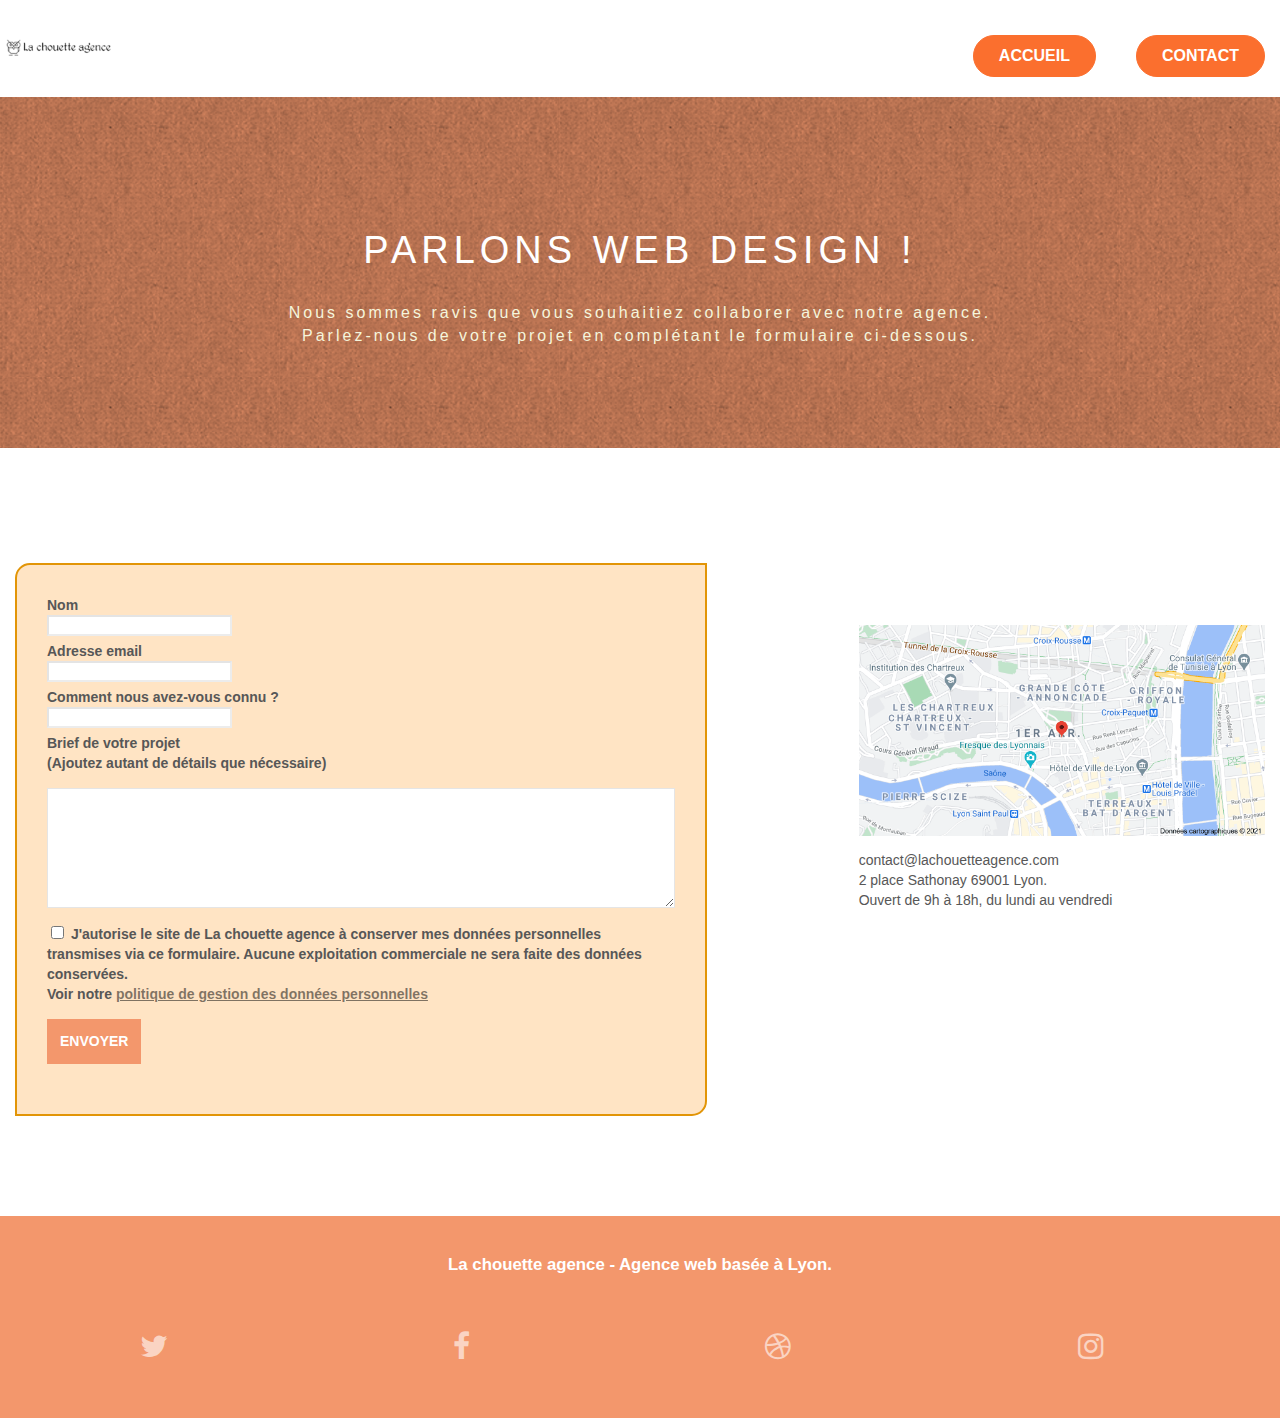
==== commit 52528363: "ajout script bootstrap" ====
--- a/project4-SEO/contact.html
+++ b/project4-SEO/contact.html
@@ -10,32 +10,12 @@
     
     <link rel="shortcut icon" type="image/png" href="favicon.jpg">
     
-    <link rel="preload" href="test.css" as="style">
-	<link rel="stylesheet" type="text/css" href="test.css">
-    
-    <link rel="preload" href="./css/font-awesome.css" as="style">
-	<link rel="stylesheet" type="text/css" href="./css/font-awesome.css">
-    
-    <link rel="preload" href="./css/et-line.css" as="style">
+	<link rel="stylesheet" type="text/css" href="./css/bootstrapPage1.css" defer>
+	<link rel="stylesheet" type="text/css" href="test.css" defer>
+	<link rel="stylesheet" type="text/css" href="./css/font-awesome.css" async>
 	<link rel="stylesheet" type="text/css" href="./css/et-line.css">
-<!--
-    
-    <link rel="preload" href="fonts/fontawesome-webfont.woff2" as="font" crossorigin="anonymous">
-    <link rel="stylesheet" type="text/css" href="fonts/fontawesome-webfont.woff2">
-    
-    <link rel="preload" href="fonts/et-line.woff"as="font" crossorigin="anonymous">
-    <link rel="stylesheet" type="text/css" href="fonts/et-line.woff">
-    
-    <link rel="preload" href="fonts/et-line.ttf" as="font" crossorigin="anonymous">
-    <link rel="stylesheet" type="text/css" href="fonts/et-line.ttf">
-    
--->
-    <link rel="preload" href="./css/bootstrapPage1.css" as="style">
-    <link rel="stylesheet" href="./css/bootstrapPage1.css">
     <title>Contact</title>
-    
-
-    
+       
 <!-- Analytics -->
  
 <!-- Analytics END -->
@@ -50,7 +30,7 @@
 	<div class="container bloc-sm">
         <nav class="navbar row">
 			<div class="navbar-header">
-				<a class="navbar-brand" href="test.html"><img src="img/la-chouette-agence.png" alt="paris web design logo agence web meilleure agence" height="40" /></a>
+				<a class="navbar-brand" href="test.html"><img src="img/la-chouette-agenceComp.webp" alt="paris web design logo agence web meilleure agence" /></a>
 				<button id="nav-toggle" type="button" class="ui-navbar-toggle navbar-toggle" data-toggle="collapse" data-target=".navbar-1">
 					<span class="sr-only">Toggle navigation</span><span class="icon-bar"></span><span class="icon-bar"></span><span class="icon-bar"></span>
 				</button>
@@ -61,7 +41,7 @@
                         </li>
                         <li></li>
                         <li>
-                            <a href="contact.html">Nous Contacter</a>
+                            <a href="contact.html">Contact</a>
                         </li>
                     </ul>
 			     </div>
@@ -191,16 +171,13 @@
 <!-- Footer - bloc-8 END -->
 
 </div>
-    <script
-  src="https://code.jquery.com/jquery-3.5.1.min.js"
-  integrity="sha256-9/aliU8dGd2tb6OSsuzixeV4y/faTqgFtohetphbbj0="
-  crossorigin="anonymous"></script>
+    
 <!-- Principal conteneur END -->
-<script src="js/jquery-2.1.0.js"></script>
-
-<script src="./js/blocs.js"></script>
+<script src="./js/jquery-2.1.0.js"></script>
 <script src="./js/jquery.touchSwipe.js" defer></script>
-<script src="./js/gmaps.js" defer></script>
+<script src="./js/bootstrap.js" defer></script>
+<script src="./js/blocs.js" async></script>
+<script src="./js/gmaps.js" async></script>
 <script src="./js/jqBootstrapValidation.js" defer></script>
 <script src="./js/formHandler.js" defer></script>
 
--- a/project4-SEO/css/bootstrapPage1.css
+++ b/project4-SEO/css/bootstrapPage1.css
@@ -340,7 +340,7 @@
         float: unset;
     }
     img {
-    max-width: 70%;
+    max-width: 60%;
     }
 }
 @media (min-width:1200px) {
--- a/project4-SEO/test.css
+++ b/project4-SEO/test.css
@@ -762,7 +762,9 @@
     font-size: 1.2em;
     text-transform: uppercase;
 }
-
+p.text-center.white {
+    text-transform: inherit;
+}
 .portfolio-thumb {
     margin-bottom: 24px;
 }
@@ -881,6 +883,9 @@
 .connections.col-sm-4 {
     position: relative;
     order: 1;
+}
+.blocForm {
+    display: flex;
 }
 @media (max-width: 1024px) {
     .bloc {
@@ -1002,8 +1007,12 @@
         width: auto;
         margin-left: 0;
     }
+    .col-sm-6.map {
+        text-align: center;
+    }
     .col-sm-6.map p {
         margin-left: 0;
+        width: auto;
     }
     .col-sm-6 p br {
         display: none;
@@ -1114,6 +1123,7 @@
         display: none;
     }
     form#form_1 {
+        width: 85%;
         margin-top: 15px;
         background-color: bisque;
         padding: 30px;
@@ -1353,7 +1363,7 @@
         max-width: -webkit-fill-available;
     }
     .col-sm-6 a {
-        width: 270px;
+        width: 50%;
         margin: auto;
     }
     .col-sm-6.map a img {
